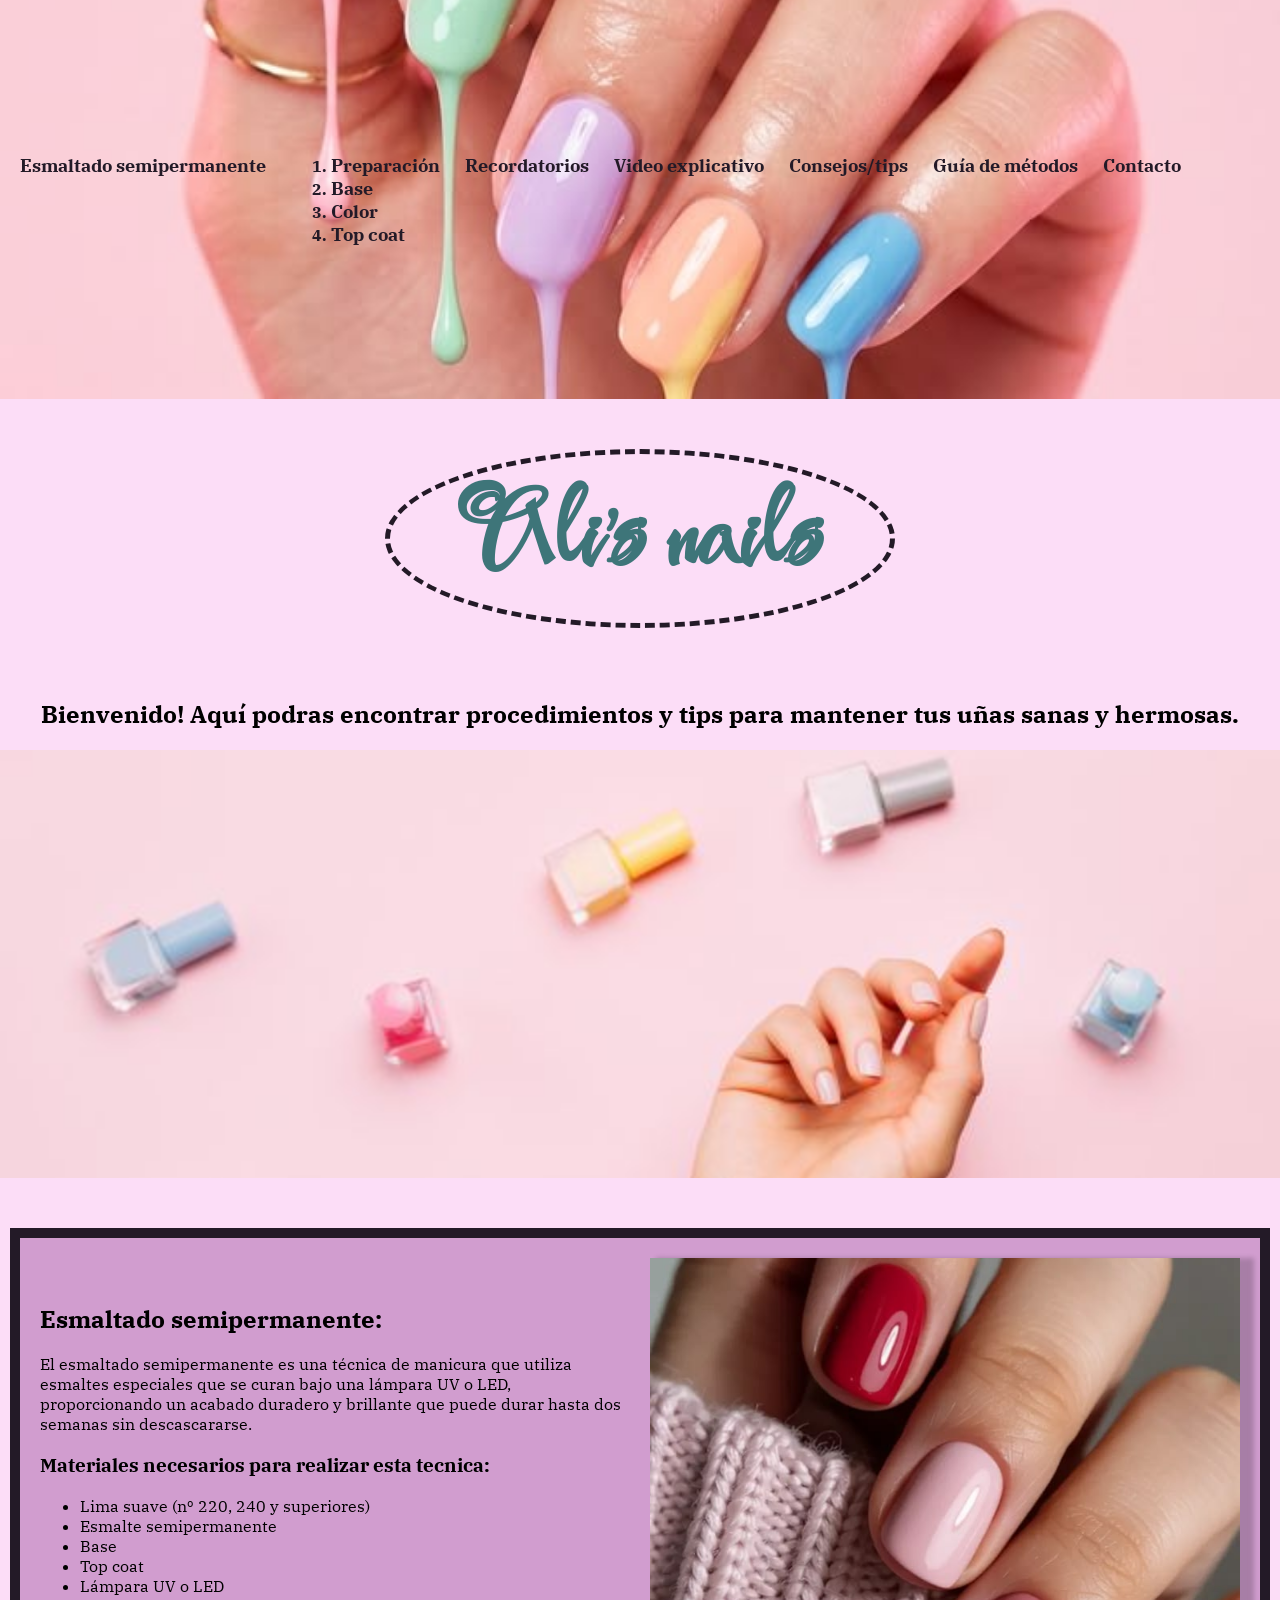
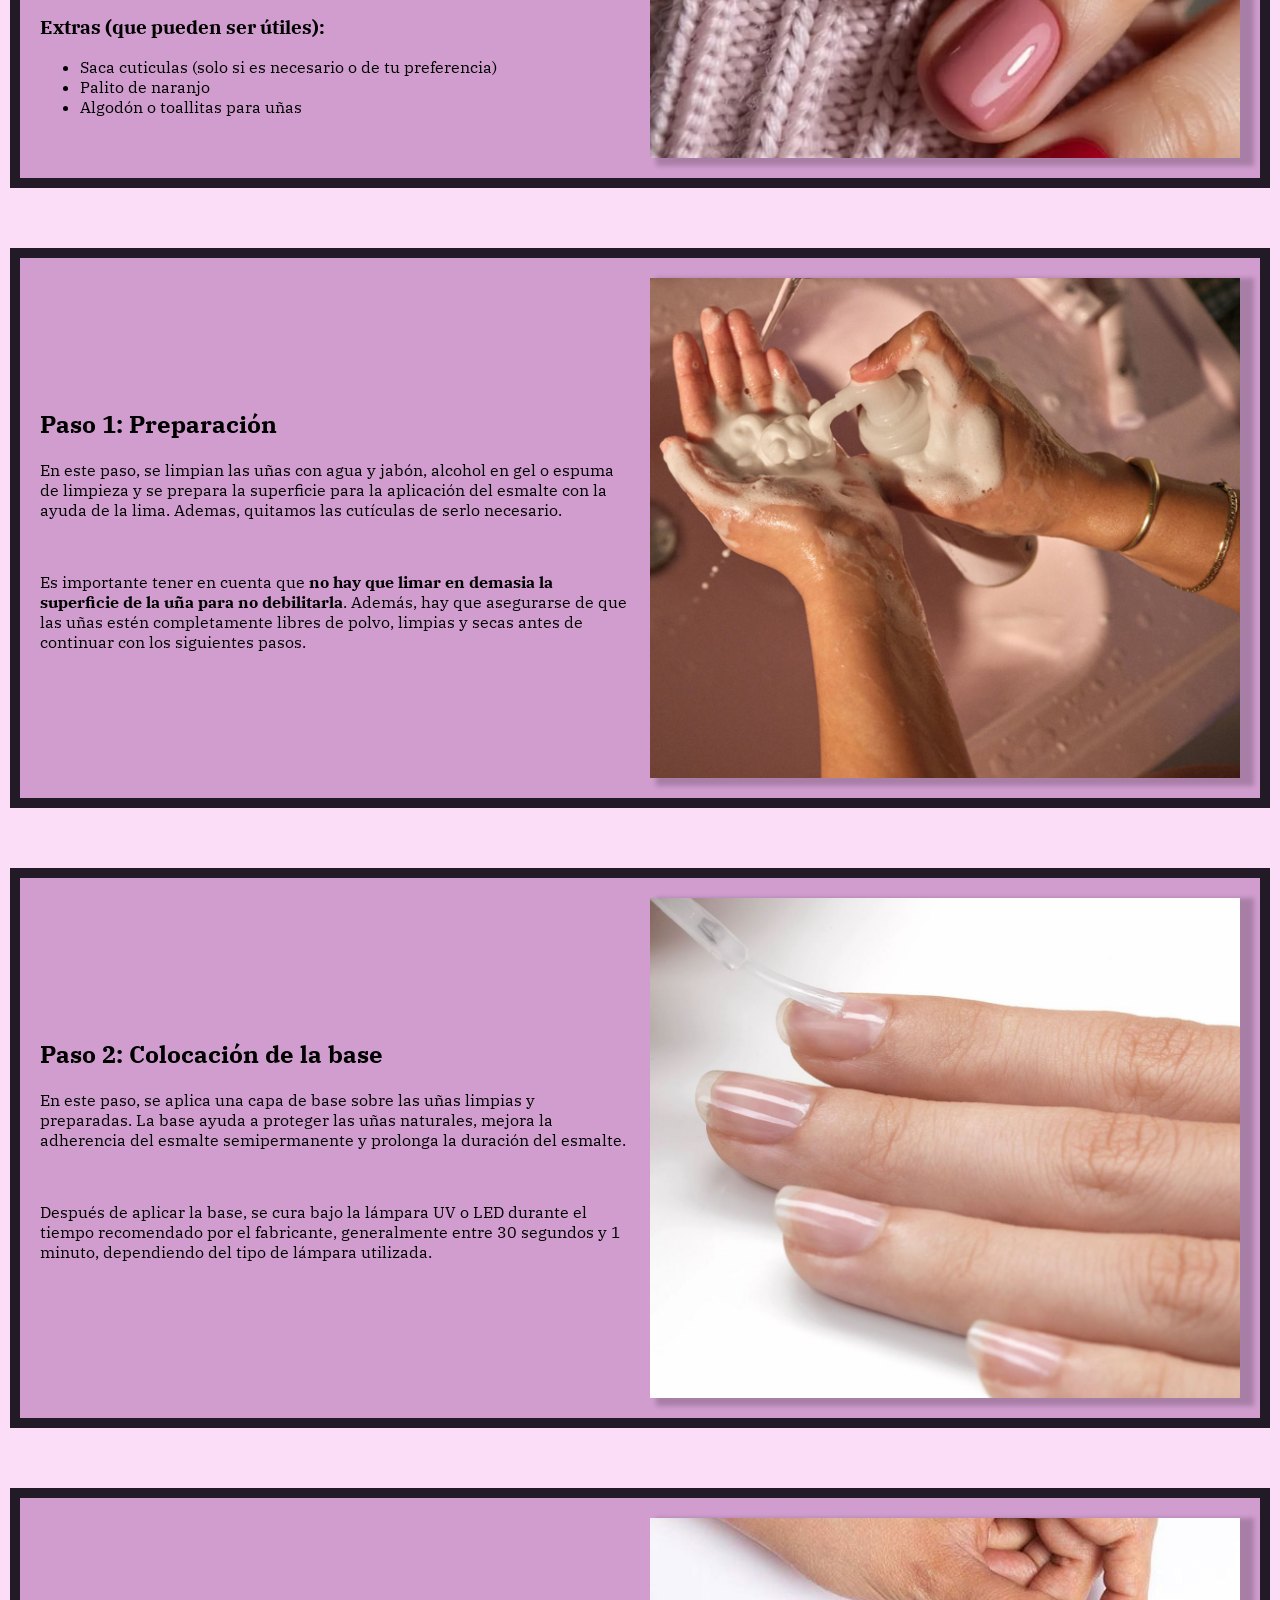
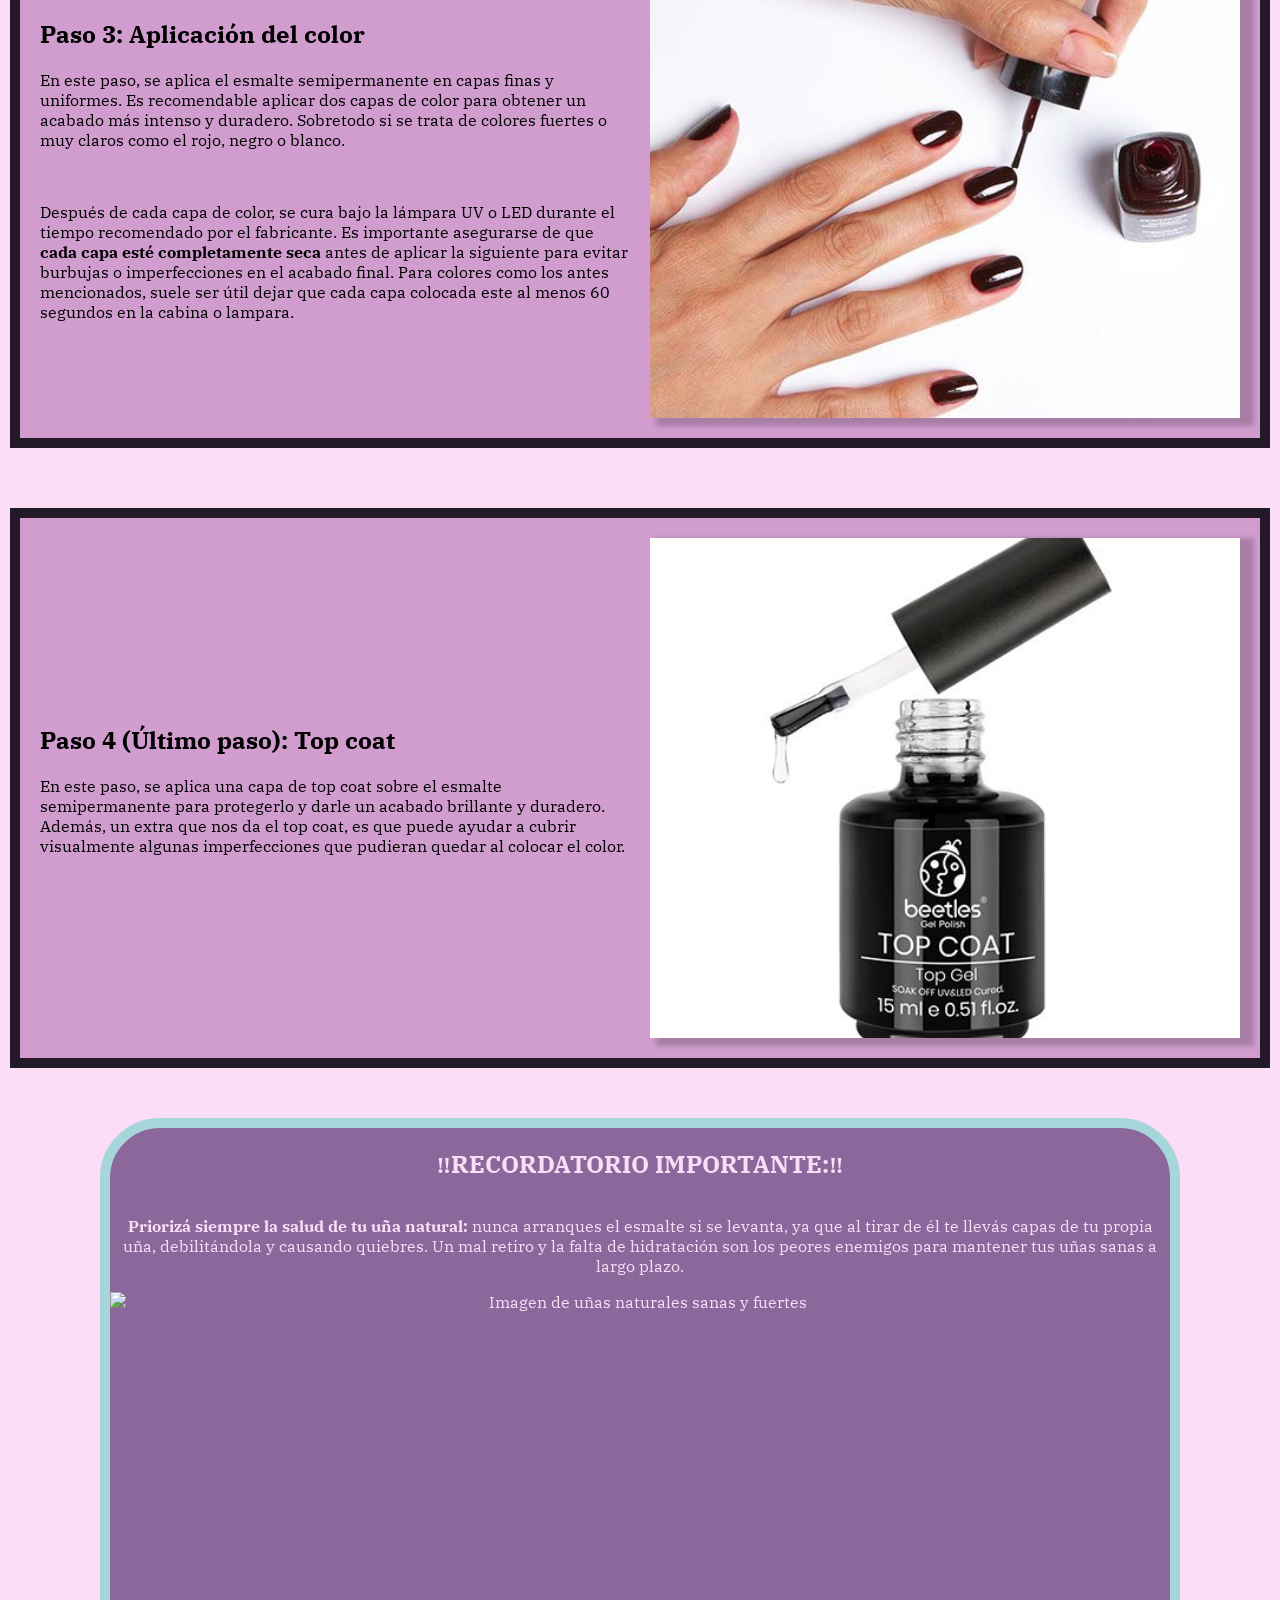
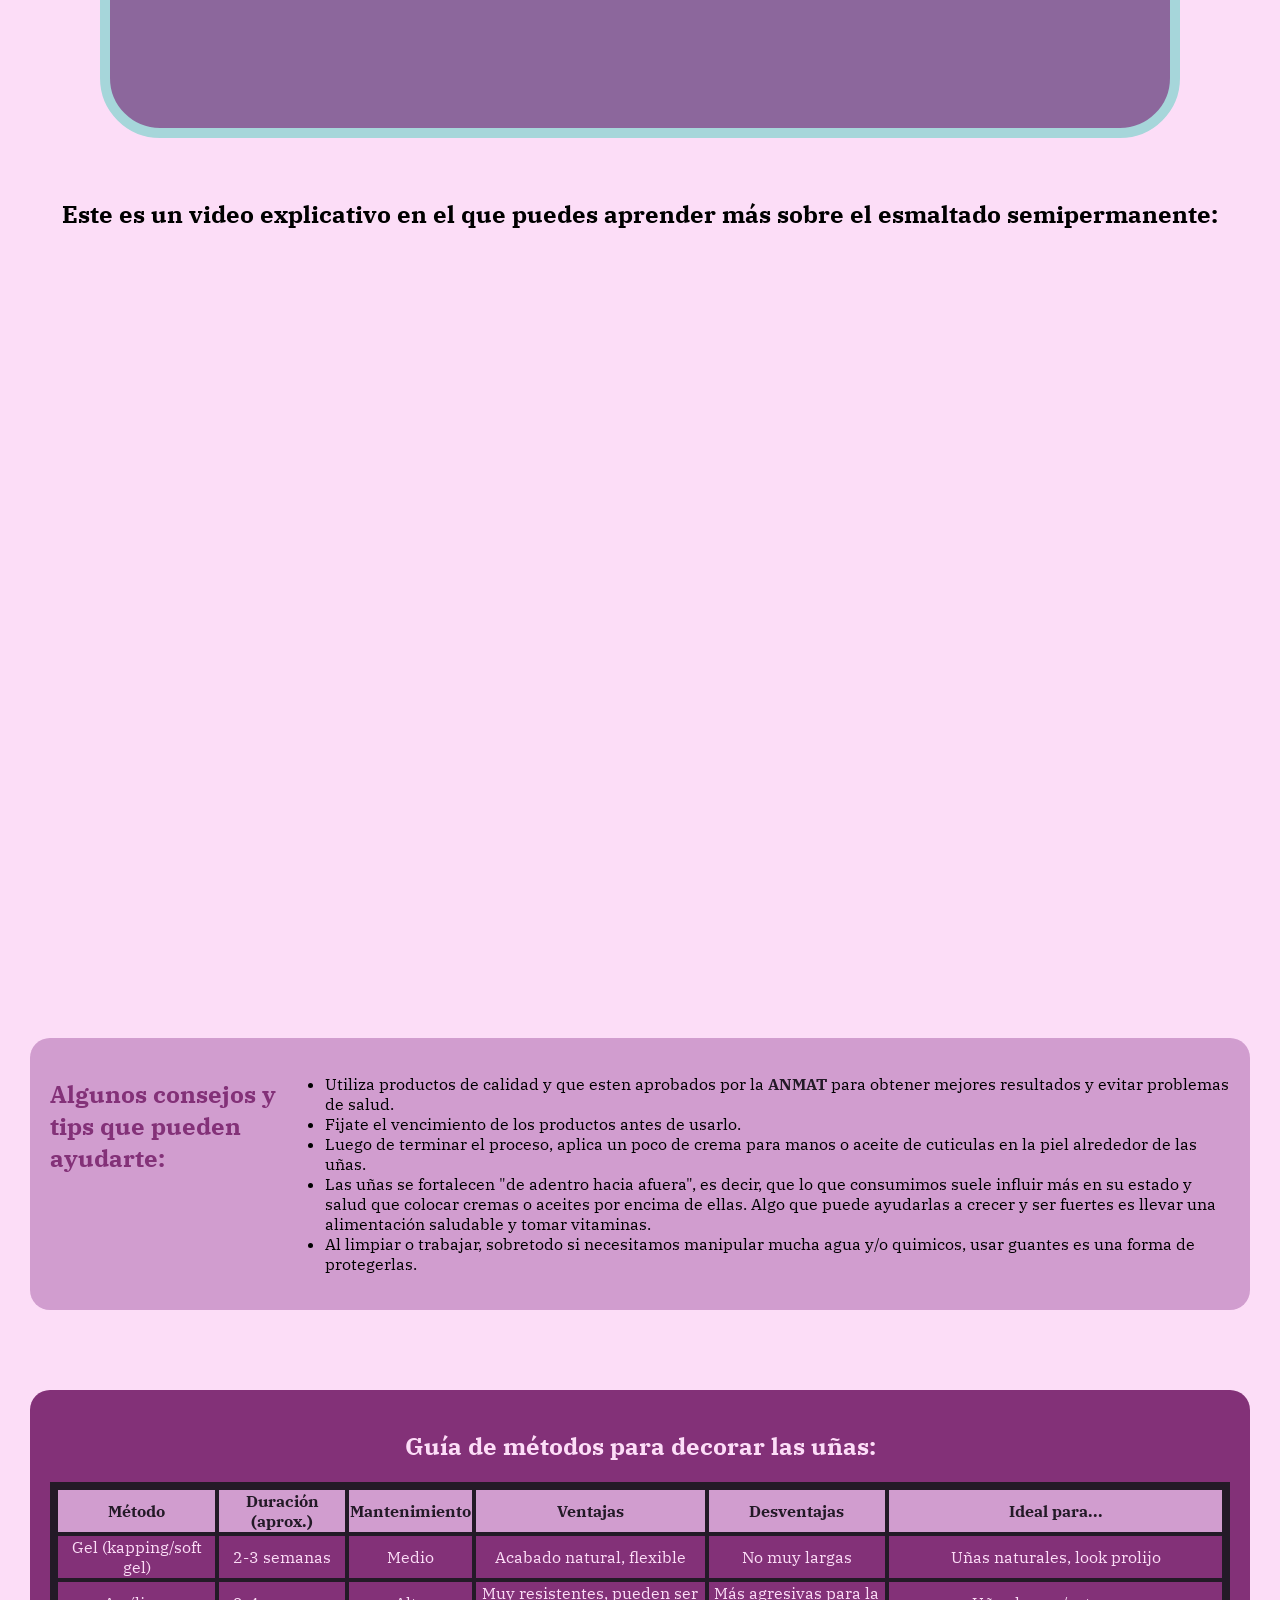
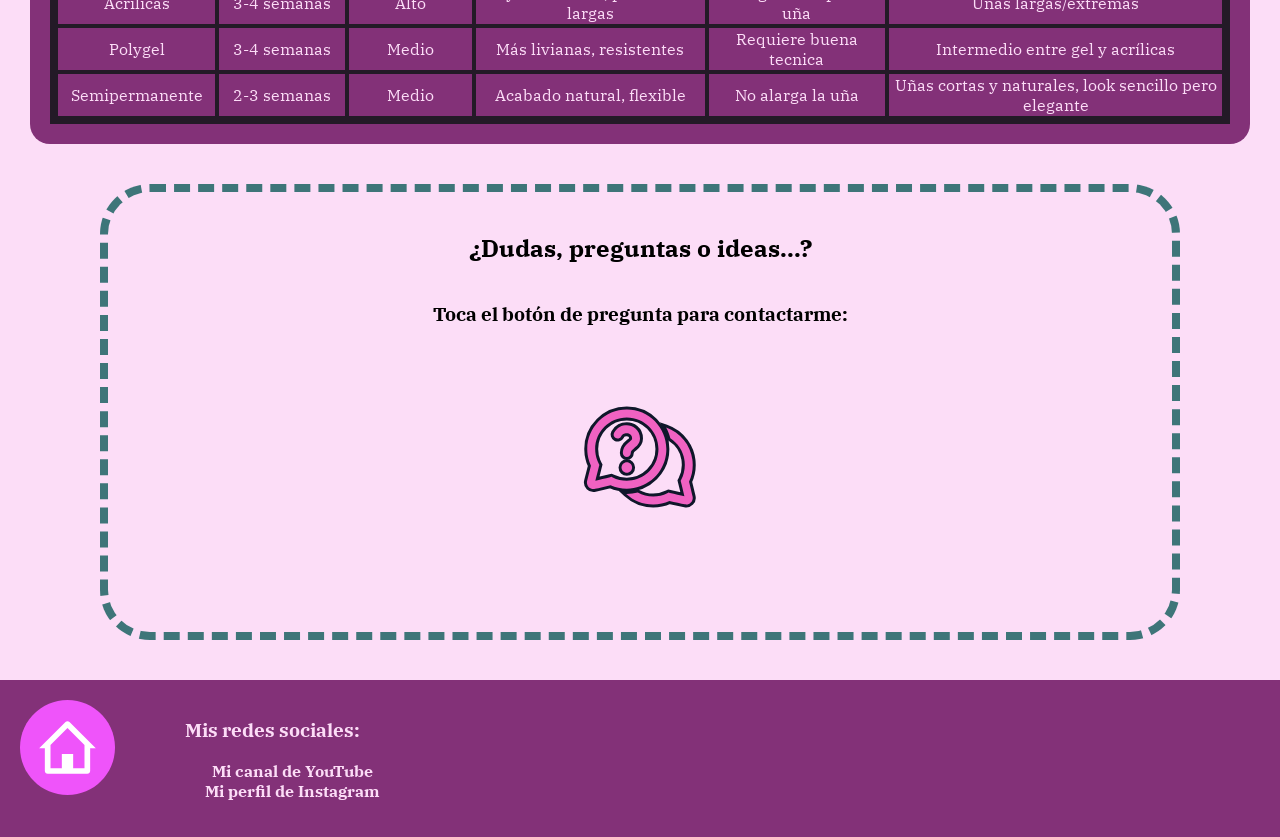
==== index.html @ 5884c5e1 "feat:Responsividad aplicada a pantallas con máximo de 768px" ====
<!DOCTYPE html>
<html lang="en">
<head>
    <meta charset="UTF-8">
    <meta name="viewport" content="width=device-width, initial-scale=1.0">
    <title>Ali's nails</title>
   <link rel="shortcut icon" href="Imagenes\icono\icon-icons (1).svg" type="image/svg">
   <link rel="stylesheet" href="style.css">

   <link rel="preconnect" href="https://fonts.googleapis.com">
<link rel="preconnect" href="https://fonts.gstatic.com" crossorigin>
<link href="https://fonts.googleapis.com/css2?family=Festive&display=swap" rel="stylesheet">

<link rel="preconnect" href="https://fonts.googleapis.com">
<link rel="preconnect" href="https://fonts.gstatic.com" crossorigin>
<link href="https://fonts.googleapis.com/css2?family=IBM+Plex+Serif:ital,wght@0,100;0,200;0,300;0,400;0,500;0,600;0,700;1,100;1,200;1,300;1,400;1,500;1,600;1,700&display=swap" rel="stylesheet">

</head>
<body>
    <header id="inicio">
  <!-- Checkbox para menú hamburguesa: 
       <input type="checkbox" class="menu">
       <label for="menu" class="hamburg">
        <span></span>
        <span></span>
        <span></span>
        <span></span>
        <span></span>
        <span></span>
        <span></span>
        <span></span>
        <span></span>
       </label>
 -->
        <nav class="nav-inicio">
            <ul>
               <li><a href="#esmalt">Esmaltado semipermanente</a></li>
                            <ol class="nav-list">
                                <li><a href="#paso_1">Preparación</a></li>
                                <li><a href="#paso_2">Base</a></li>
                                <li><a href="#paso_3">Color</a></li>
                                <li><a href="#paso_4">Top coat</a></li>
                            </ol>
                <li><a href="#reco">Recordatorios</a></li>
                <li><a href="#vid">Video explicativo</a></li>
                <li><a href="#consejos">Consejos/tips</a></li>
                <li><a href="#guia">Guía de métodos</a></li>
                 <li><a href="#contacto">Contacto</a></li>
            </ul>
        </nav>
    </header>

    <main>
        <h1>Ali's nails</h1>
        <div class="principal">
        <h2>Bienvenido! Aquí podras encontrar procedimientos y tips para mantener tus uñas sanas y hermosas.</h2>  
        <img src="Imagenes\fondo.jpg" alt="Imagen de uñas decoradas con esmalte semipermanente" width="1000" height="500">
        </div>

        <div class="tutorial">
          
            <section id="esmalt" class="tuto-info">
            <div class="info">
            <h2>Esmaltado semipermanente:</h2>
            <p>El esmaltado semipermanente es una técnica de manicura que utiliza esmaltes especiales que se curan bajo una lámpara UV o LED, proporcionando un acabado duradero y brillante que puede durar hasta dos semanas sin descascararse.</p>
            <h3>Materiales necesarios para realizar esta tecnica:</h3>
            <ul class="lista">
                <li>Lima suave (nº 220, 240 y superiores)</li>
                <li>Esmalte semipermanente</li>
                <li>Base</li>
                <li>Top coat</li>
                <li>Lámpara UV o LED</li>
                

            </ul>
            <h3>Extras (que pueden ser útiles):</h3>
            <ul class="lista">
                <li>Saca cuticulas (solo si es necesario o de tu preferencia)</li>
                <li>Palito de naranjo</li>
                <li>Algodón o toallitas para uñas</li>

            </ul>
          </div>

          <div class="tuto-img">
          <img src="Imagenes/esmaltado_semi_ej.jpg" alt="Imagen de jemplo de diseño de esmaltado semipermanente" height="500" width="350">
          </div>
          </section>
           <br><br>
           
            
           
           <section id="paso_1" class="tuto-info">
            <div class="info">
            <h2 class="tit_pas">Paso 1: Preparación</h2>
            <p>En este paso, se limpian las uñas con agua y jabón, alcohol en gel o espuma de limpieza y se prepara la superficie para la aplicación del esmalte con la ayuda de la lima. Ademas, quitamos las cutículas de serlo necesario.</p>
            <br>
            <p>Es importante tener en cuenta que <strong>no hay que limar en demasia la superficie de la uña para no debilitarla</strong>. Además, hay que asegurarse de que las uñas estén completamente libres de polvo, limpias y secas antes de continuar con los siguientes pasos.</p>
           </div>

           <div class="tuto-img">
          <img src="Imagenes/paso_1.jpg" alt="Paso 1: Preparación" height="500" width="350">
          </div>
        </section>
          <br><br>
          
              
             
              <section id="paso_2" class="tuto-info">
                <div class="info">
                <h2 class="tit_pas">Paso 2: Colocación de la base</h2>
                <p>En este paso, se aplica una capa de base sobre las uñas limpias y preparadas. La base ayuda a proteger las uñas naturales, mejora la adherencia del esmalte semipermanente y prolonga la duración del esmalte.</p>
                <br>
                <p>Después de aplicar la base, se cura bajo la lámpara UV o LED durante el tiempo recomendado por el fabricante, generalmente entre 30 segundos y 1 minuto, dependiendo del tipo de lámpara utilizada.</p>
                </div>

                <div class="tuto-img">
                <img src="Imagenes/paso_2.jpg" alt="Paso 2: Colocación de la base" height="500" width="450">
                </div>
                </section>
                <br><br>
                

                <section id="paso_3" class="tuto-info">
                    <div class="info">
                    <h2 class="tit_pas">Paso 3: Aplicación del color</h2>
                    <p>En este paso, se aplica el esmalte semipermanente en capas finas y uniformes. Es recomendable aplicar dos capas de color para obtener un acabado más intenso y duradero. Sobretodo si se trata de colores fuertes o muy claros como el rojo, negro o blanco.</p>
                    <br>
                    <p>Después de cada capa de color, se cura bajo la lámpara UV o LED durante el tiempo recomendado por el fabricante. Es importante asegurarse de que <strong>cada capa esté completamente seca</strong> antes de aplicar la siguiente para evitar burbujas o imperfecciones en el acabado final. Para colores como los antes mencionados, suele ser útil dejar que cada capa colocada este al menos 60 segundos en la cabina o lampara.</p>
                    </div>

                <div class="tuto-img">
                <img src="Imagenes/paso_3.jpg" alt="Paso 3: Aplicación del esmalte" height="500" width="500">
                </div>
                </section>
                <br><br>
                

                <section id="paso_4" class="tuto-info">
                    <div class="info">
                    <h2 class="tit_pas">Paso 4 (Último paso): Top coat</h2>
                    <p>En este paso, se aplica una capa de top coat sobre el esmalte semipermanente para protegerlo y darle un acabado brillante y duradero. Además, un extra que nos da el top coat, es que puede ayudar a cubrir visualmente algunas imperfecciones que pudieran quedar al colocar el color.</p>
                    </div>

                <div class="tuto-img">
                <img src="Imagenes/paso_4.jpg" alt="Ejemplo Top Coat en su envase" >
                </div>
                </section>
                <br><br>
                

                </div>
                
                <article id="reco" class="recordar">
                    <h2>‼️RECORDATORIO IMPORTANTE:‼️</h2>
                    <p><strong>Priorizá siempre la salud de tu uña natural:</strong> nunca arranques el esmalte si se levanta, ya que al tirar de él te llevás capas de tu propia uña, debilitándola y causando quiebres. Un mal retiro y la falta de hidratación son los peores enemigos para mantener tus uñas sanas a largo plazo.</p>
                    <img src="imagenes\sanas.jpg" alt="Imagen de uñas naturales sanas y fuertes" width="700" height="400">

                </article>
                <br><br>
               
                <section id="vid" class="video">
                    <h2>Este es un video explicativo en el que puedes aprender más sobre el esmaltado semipermanente:</h2>
                    
                  <div class="conte-vid">
                  <iframe width="1000" height="700" src="https://www.youtube.com/embed/VYKH14wlDa8" title="CLASE de ESMALTADO SEMIPERMANENTE RÁPIDA 🚀 PASO A PASO PARA PRINCIPIANTES" frameborder="0" allow="accelerometer; autoplay; clipboard-write; encrypted-media; gyroscope; picture-in-picture; web-share" referrerpolicy="strict-origin-when-cross-origin" allowfullscreen></iframe>
                  </div>

                </section>

                <section id="consejos" class="tips">
                    <h2>Algunos consejos y tips que pueden ayudarte:</h2>
                    <ul class="tips-lista">
                        <li>Utiliza productos de calidad y que esten aprobados por la <strong><a href="https://www.argentina.gob.ar/anmat/regulados/cosmeticos" target="_blank">ANMAT</a></strong> para obtener mejores resultados y evitar problemas de salud.</li>
                       
                        <li>Fijate el vencimiento de los productos antes de usarlo.</li>
                        <li>Luego de terminar el proceso, aplica un poco de crema para manos o aceite de cuticulas en la piel alrededor de las uñas.</li>
                        <li>Las uñas se fortalecen "de adentro hacia afuera", es decir, que lo que consumimos suele influir más en su estado y salud que colocar cremas o aceites por encima de ellas. Algo que puede ayudarlas a crecer y ser fuertes es llevar una alimentación saludable y  tomar vitaminas.</li>
                        <li>Al limpiar o trabajar, sobretodo si necesitamos manipular mucha agua y/o quimicos, usar guantes es una forma de protegerlas.</li>
                    </ul>
                </section>
                <br><br>

                

                <section id="guia" class="guia">
                    <h2>Guía de métodos para decorar las uñas:</h2>
                    <table border="1" class="tabla">
                        <tr>
                            <th>Método</th>
                            <th>Duración (aprox.)</th>
                            <th>Mantenimiento</th>
                            <th>Ventajas</th>
                            <th>Desventajas</th>
                            <th>Ideal para...</th>
                        </tr>

                        <tr>
                            <td>Gel (kapping/soft gel)</td>
                            <td>2-3 semanas</td>
                            <td>Medio</td>
                            <td>Acabado natural, flexible</td>
                            <td>No muy largas</td>
                            <td>Uñas naturales, look prolijo</td>
                        </tr>

                        <tr>
                            <td>Acrílicas</td>
                            <td>3-4 semanas</td>
                            <td>Alto</td>
                            <td>Muy resistentes, pueden ser largas</td>
                            <td>Más agresivas para la uña</td>
                            <td>Uñas largas/extremas</td>
                        </tr>

                        <tr>
                            <td>Polygel</td>
                            <td>3-4 semanas</td>
                            <td>Medio</td>
                            <td>Más livianas, resistentes</td>
                            <td>Requiere buena tecnica</td>
                            <td>Intermedio entre gel y acrílicas</td>

                        </tr>

                        <tr>
                            <td>Semipermanente</td>
                            <td>2-3 semanas</td>
                            <td>Medio</td>
                            <td>Acabado natural, flexible</td>
                            <td>No alarga la uña</td>
                            <td>Uñas cortas y naturales, look sencillo pero elegante</td>
                        </tr>
                        
                    </table>
                </section>
                <br><br>

                <section id="contacto" class="contacto">
                    <h2>¿Dudas, preguntas o ideas...?</h2>
                      <h3>Toca el botón de pregunta para contactarme:</h3>
                    <a href="formulario.html" target="_blank" class="btn-contac">
                      <img src="Imagenes/icono/preguntas.svg" alt="Imagen de pregunta" height="200" width="200"> <!-- Esta imagen tiene un link que lleva al formulario de consultas -->
                    </a>
                </section>
                <br><br>


            </main>

            <footer>
            <a href="#inicio" id="btn_inicio" class="btn-inicio"><img src="Imagenes/icono/inicio.svg" alt="Volver al inicio" height="95" width="95"></a> <!--Esta imagen tiene un link que lleva al inicio de la página-->

                <section>
                <h3>Mis redes sociales:</h3>
                <ul class="redes">
                    <li><a href="https://youtube.com/@alis.nails1999?si=6U-kqsK9M3Faoids" target="_blank" class="enlace-redes">Mi canal de YouTube</a></li>
                    <li><a href="https://www.instagram.com/alis1999.nails?igsh=YzBxemZzdzNtNndu" target="_blank" class="enlace-redes">Mi perfil de Instagram</a></li>
                </ul>
                </section>
            </footer>
</body>
</html>
---- style.css ----
:root{
    --color-primario: rgb(252, 221, 247);
    --color-secundario: rgb(209, 157, 207);
    --color-contraste1: rgb(131, 49, 120);
    --color-contraste2: rgb(35, 26, 39);
    --color-contraste3:  rgb(62, 117, 121);
    /*Colores para que article de recordatorios se diferencie al resto de la pág y resalte:*/
    --color-article: rgb(140, 103, 156);
    --color-article2: rgb(166, 214, 218);
    }

body {
    background-color: var(--color-primario);
    font-family: "IBM Plex Serif", serif;
        margin: 0;
        padding: 0;
}

/* ENCABEZADO: */
.menu {
display: none;
}
.hamburg {
    display: flex;
    flex-direction: column;
    width: 50px;
    height: 60px;
    justify-content: space-between;
    cursor: pointer;
    
}

header {
    background-image: url('Imagenes/fondo_header.jpg');
    background-color: var(--color-contraste1);
    background-position: 40% 45%;
    background-size: cover;
    background-repeat: no-repeat;
    display: flex;
    justify-content: space-between;
    align-items: center;
    position: relative;
    padding: 0 20px;           
    height: 399px;              
}

header:hover  {
    
    transition: ease;
}

/* Estilos para enlaces del menú:*/
.nav-inicio {
    display: flex;
    align-items: center;
    padding: 15px 0;
    position: relative;
    color: bold var(--color-terciario);
    gap: 25px;
}

.nav-inicio ul {
    display: flex;
    list-style: none;
    margin: 0;
    padding: 0;
    gap: 25px;
    }

.nav-inicio ol {
     color: var(--color-contraste2);
     font-weight: bold;
}

.nav-inicio li {
    margin: 0;
   
}

.nav-inicio a {
    text-decoration: none;
    color: var(--color-contraste2);
    font-weight: bold;
    font-size: 18px;
    transition: color 0.3s ease;
}

.nav-inicio a:hover {
    cursor: pointer;
    color: var(--color-contraste3);
    transition: ease;
}


/*Estilización del título principal:*/
h1 { 
    font-family: 'Festive', cursive;
    color: var(--color-contraste3);
    font-size: 100px;
    text-align: center;
    width: 500px;
    display: flex;    
    justify-content: center;
    margin: 50px auto;
    border-radius: 50%;
    border-color: var(--color-contraste2);
    border-style: dashed;
    border-width: 5px;
}

.principal {
    display: flex;
    flex-direction: column;
    position: relative;
    overflow: hidden;
    align-items: center;
    text-align: center;
    margin-top: 2px;
    margin-bottom: 50px;
    padding: 0;
    height: 500px;
}

.principal img{
    width: 100%;
    height: 100%;
    object-fit: cover;
}


/* SECCIÓN DE CONTENIDO: */

/* Grid para la sección de tutorial:*/
.tutorial {
    display: flex;
   flex-direction: column;
    gap: 10px;
    margin-left: 10px;
    margin-right: 10px;
    
}

.tuto-info{
    background-color: var(--color-secundario);
    display: grid;
    grid-template-columns: 1fr 1fr;
    gap: 20px;
    align-items: center;
    border: 10px  solid var(--color-contraste2);
    padding: 20px;


}

.tuto-img {
    background-color: var(--color-contraste2);
    width: 100%;
    height: 500px;
    align-items: center;
    object-fit: cover;
    position: relative;
    overflow: hidden;
    box-shadow: 10px 4px 5px 4px rgba(0, 0, 0, 0.2);
   
}
 .tuto-img img {
    width: 100%;
    height: 100%;
    object-fit: cover;
}

/* Efecto hover para las imágenes del tutorial, a modo de hacer que sea un poco interactivo: */
.tuto-img:hover {
    cursor: pointer;
    transform: scale(1.05);
    transition:ease;
}

/*Estilo article de recordatorio:*/
.recordar {
    background-color: var(--color-article);
    color: var(--color-primario);
    display: flex;
    flex-direction: column;
    align-items: center;
    text-align: center;
    border: 10px  solid var(--color-article2);
    border-radius: 60px;
    margin-left: 100px;
    margin-right: 100px;
    position: relative;
    overflow: hidden;
    height: 600px;
}

.recordar img {
    width: 100%;
    height: 100%;
    object-fit: cover;
}

/*Diseño fragmento de video:*/
.video {
    align-items: center;
    text-align: center;
    height: 800px;
}

/*Apartado de tips/consejos:*/
.tips {
    background-color: var(--color-secundario);
    border-radius: 20px;
    display: flex;
    margin-left: 30px;
    margin-right: 30px;
    padding: 20px;
    margin-top: 40px;
}

.tips h2 {
    color: var(--color-contraste1);
}

.tips-lista a {
    text-decoration: none;
    color: var(--color-contraste2);
}

.tips-lista a:hover {
    cursor: pointer;
    color: var(--color-contraste3);
}

/*Área de guía de metodos de decoración:*/
.guia {
    background-color: var(--color-contraste1);
    color: var(--color-primario);
    text-align: center;
    align-items: center;
    border-radius: 20px;
    margin-left: 30px;
    margin-right: 30px;
    padding: 20px;
    margin-top: 40px;

}

/*Estilización de la tabla:*/
.tabla {
    border: 8px solid var(--color-contraste2);
    padding: 10px;
    border-collapse: collapse;
    }

.tabla th {
    background-color: var(--color-secundario);
    color: var(--color-contraste2);
}

.tabla th, td {
    border-bottom: 4px solid var(--color-contraste2);
    border-top: 4px  solid var(--color-contraste2);
    border-left: 4px solid var(--color-contraste2);
    border-right: 4px solid var(--color-contraste2);
    
}


/* Estilo sección de contacto:*/
.contacto {
    background-color: var(--color-primario);
    display: flex;
    flex-direction: column;
    align-items: center;
    text-align: center;
    padding: 20px;
    border: 8px  dashed var(--color-contraste3);
    border-radius: 50px;
    margin-left: 100px;
    margin-right: 100px;
    height: 400px;
   
}
.btn-contac {
    padding: 12px 24px;
    background-color: var(--color-primario);
    transition: all 0.3s ease;
    display: inline-block;

}

.btn-contac:hover {
    cursor: pointer;
    transform: scale(1.05);
   
}


/* PIE DE PÁGINA: */
footer {
    background-color: var(--color-contraste1);
    color: var(--color-primario);
    padding: 20px;
    text-align: center;
     display: flex;
     gap: 50px;
     
}

/*Botón para vover al inicio:*/
.btn-inicio:hover {
    cursor: pointer;
    transform: scale(1.05);
    transition:ease;
     
}

/* Estilos para los enlaces en el pie de página:*/
.redes {
    list-style: none;
}

.enlace-redes {
    text-decoration: none;
    font-size: 16px;
    font-weight: bold;
    color: var(--color-primario);
}

.enlace-redes:hover {
    color: var(--color-contraste3);
    transform: scale(1.1);
    transition: ease;
}

/*MEDIA QUERIES:*/

/*Para tablets:*/
 @media screen and (max-width: 768px) {
  body {
    font-size: 12px;
    padding: 0;
    margin: 0;
    width: 100%;
    }


  header {
    width: 100%;
    font-size: 5px;
    height: 200px;
    background-position: 40% 45%;
    background-size: cover;
    background-repeat: no-repeat;
    display: flex;
    justify-content: space-between;
    align-items: center;
    position: relative;
    margin: 0;
  }

  .nav-inicio {
    display: flex;
    flex-direction: column;
  }


  h1 {
    font-size: 50px;
    border-width: 5px;
    margin-left: 0;
    height: 110px;
    width: 199px;
    text-align: center;
    align-items: center;
    margin-left: 50px;
    }

    .principal {
        height: 300px;
        width: 600px;
    }

     .img-principal {
        width: 900px;
        height: 300px;
        object-fit: cover;
    }

    .tuto-info {
        height: 490px;
        width: 500px;
        margin-right: 110px;
        margin-bottom: 5px;
        padding: 3px;
    }

    .tuto-img {
        height: 300px;
        width: 200px;
    }

    .recordar {
        align-items: center;
        text-align: center;
        height: 300px ;
        width: 400px;
    }

    .video {
        height: 400px;
        margin-bottom: 2px;
       
    }
    /*Para acomodar tamaño de video:*/
    iframe {
        height: 300px;
        width: 550px;
        margin-bottom: 2px;
        }

    .contacto {
        height: 300px;
        padding-top: 10px;
        overflow: hidden;
        padding: 0px;
        display: flex;
      
    }


 
}




/*DISEÑO FORMULARIO:*/
.body-form {
    background-color: rgb(171, 147, 226);
}
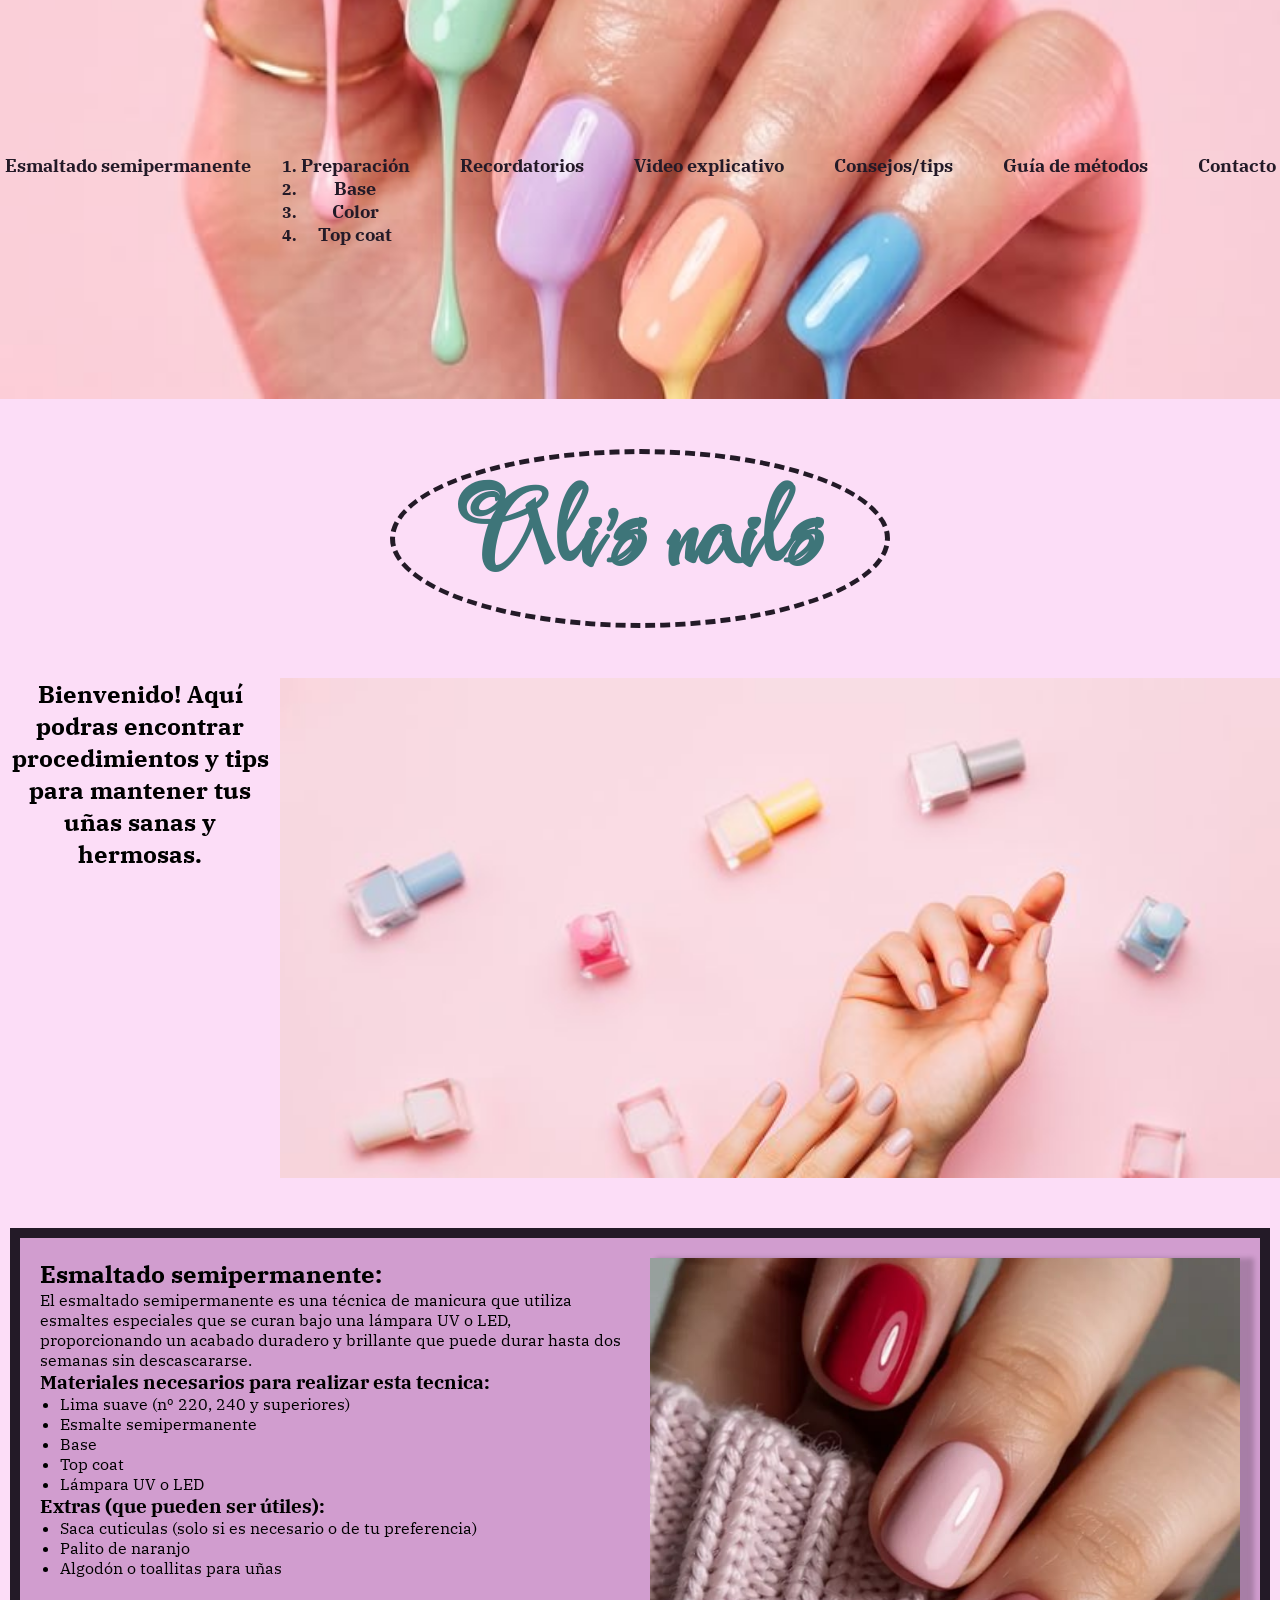
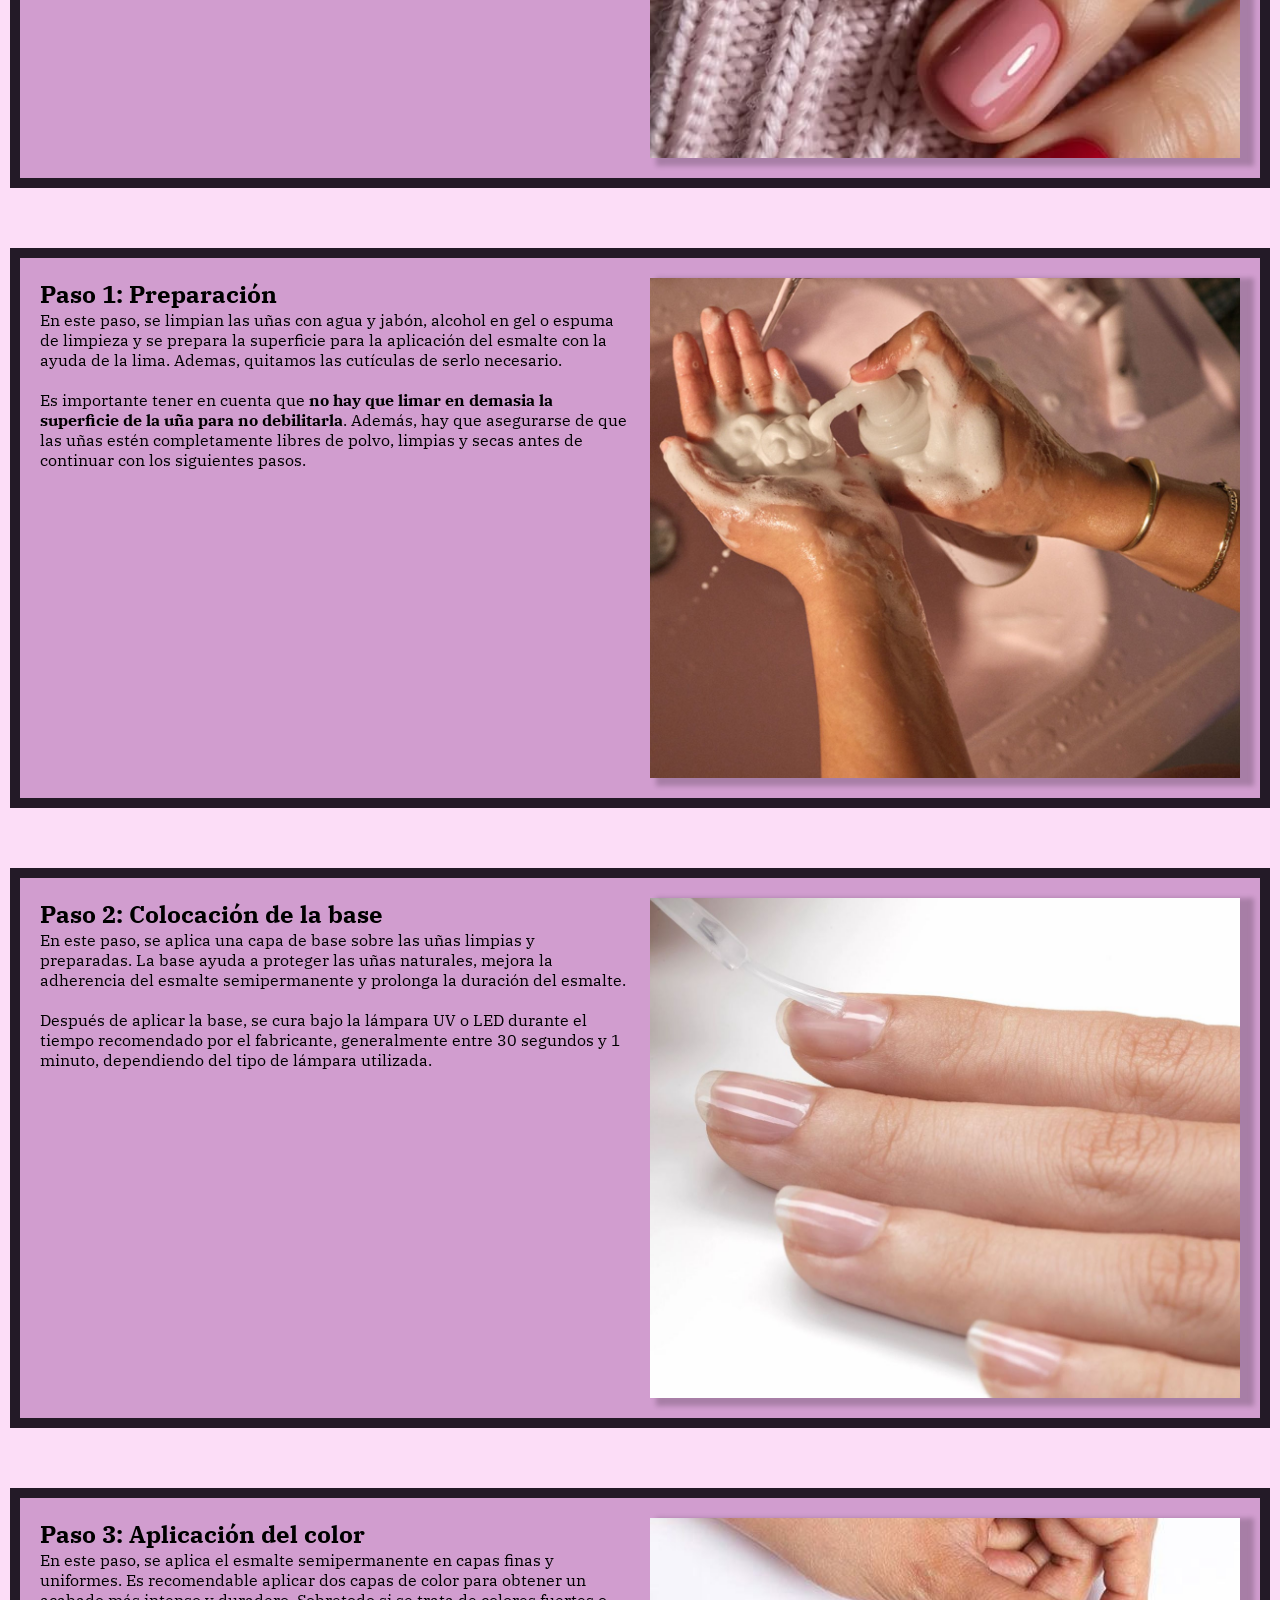
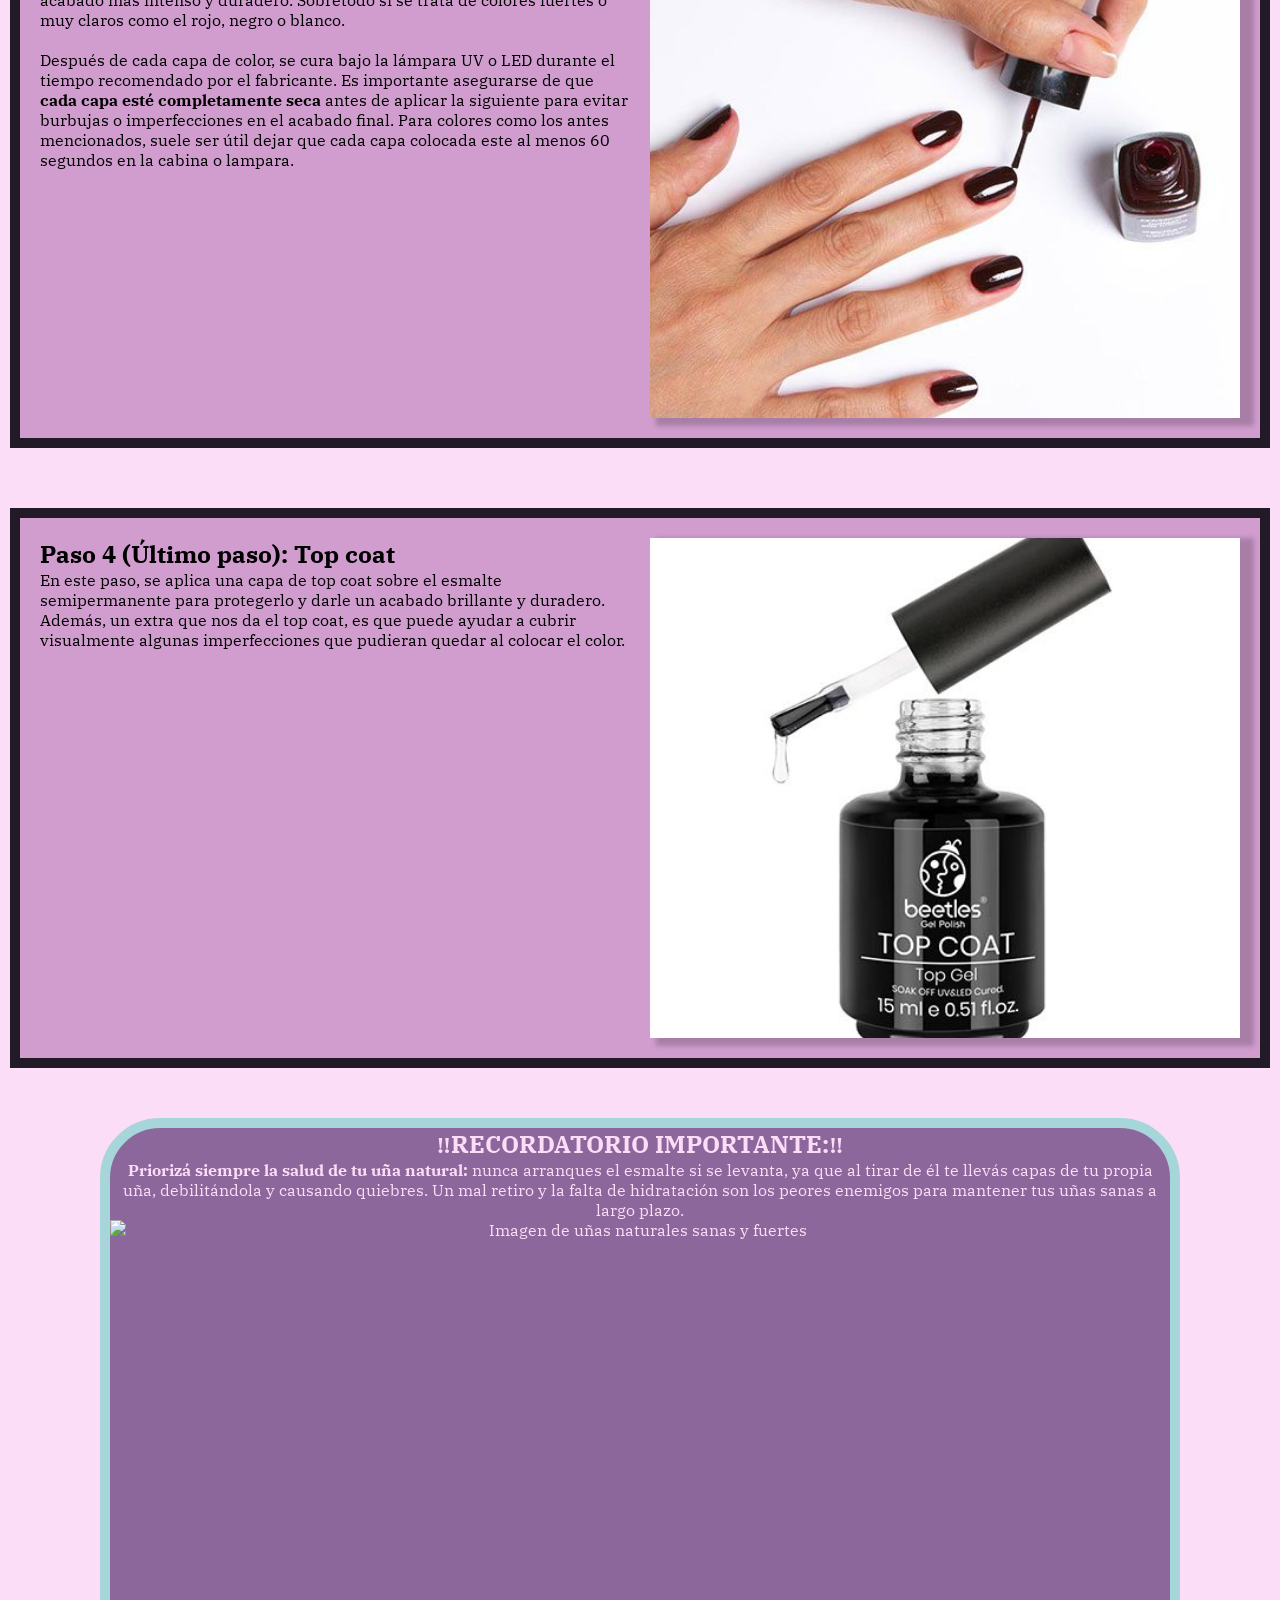
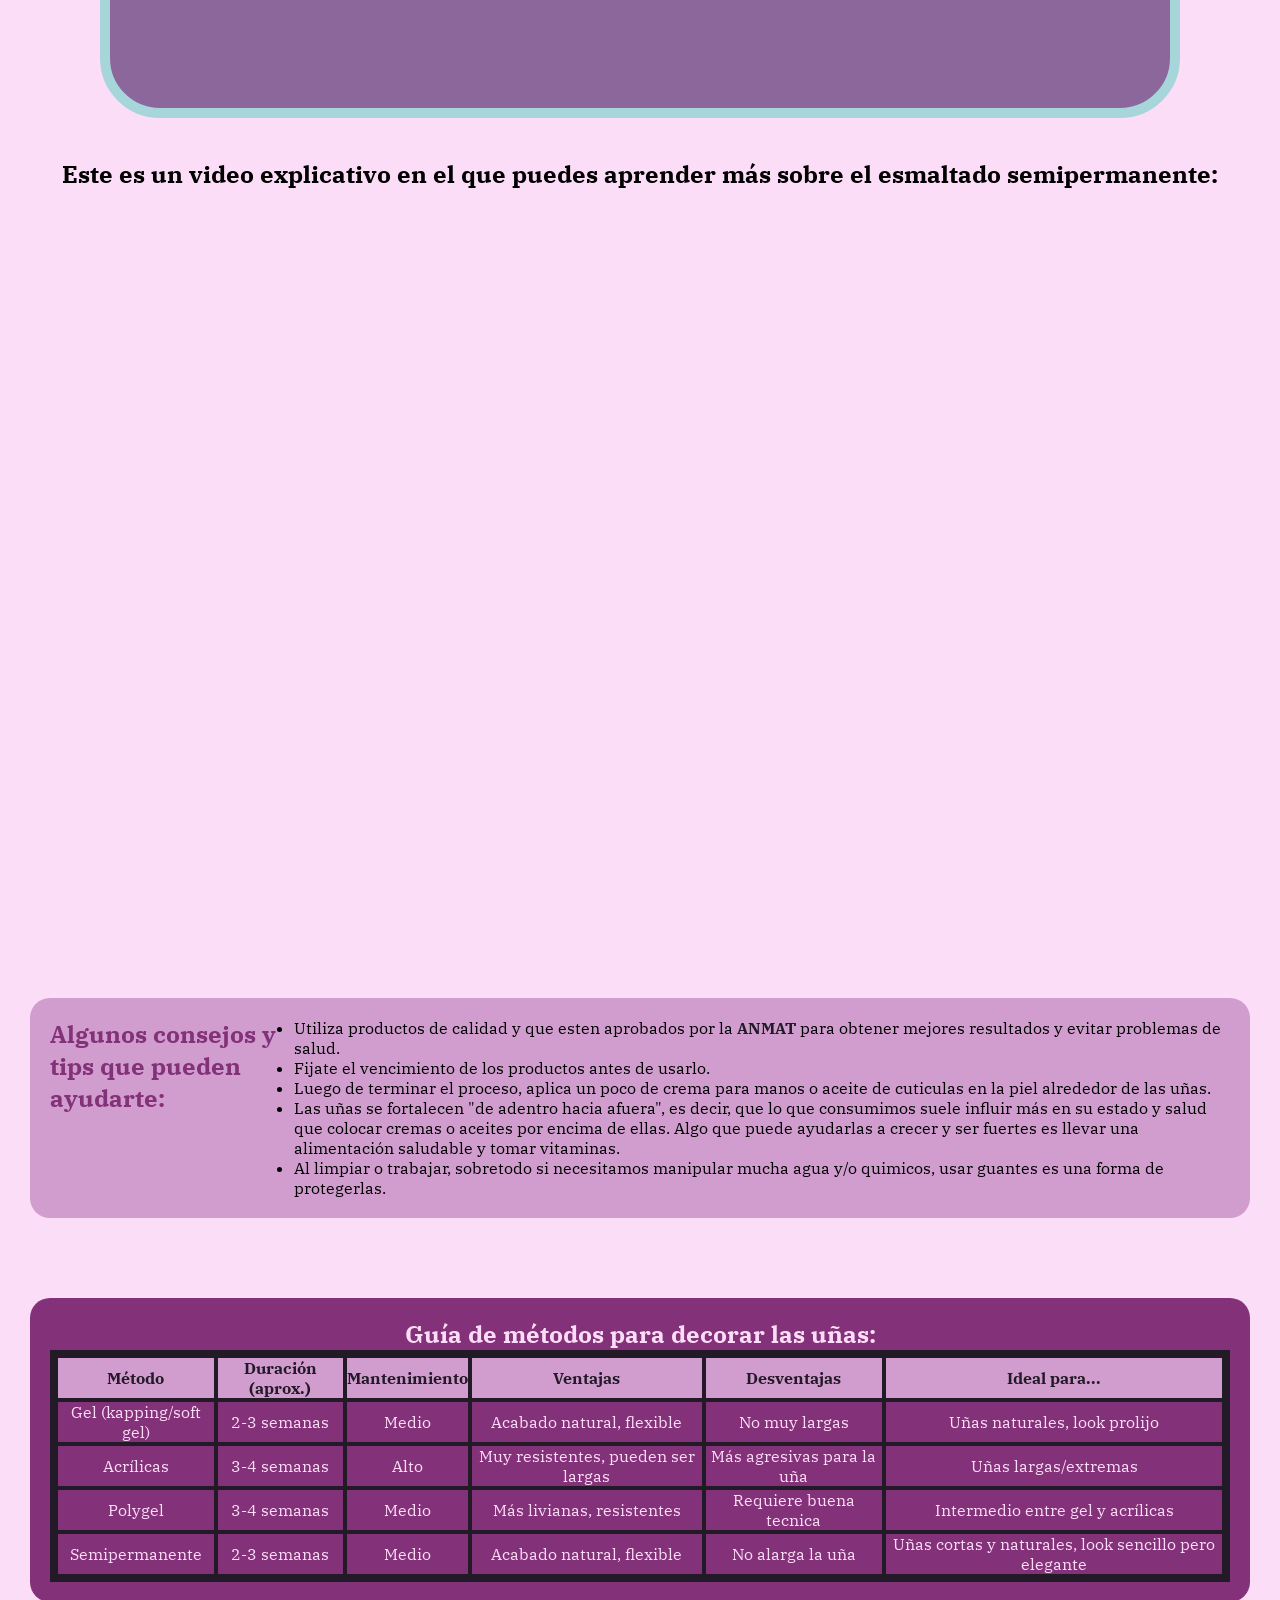
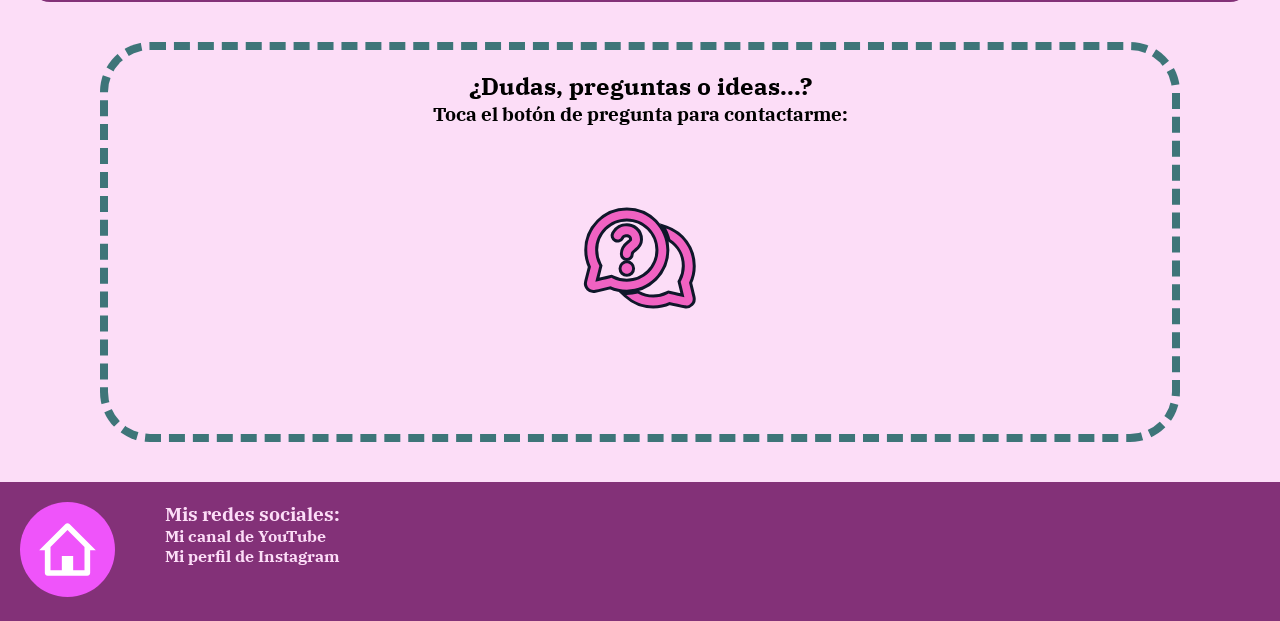
==== commit e5db0116: "feat: Agrego funciones para validar formulario" ====
--- a/index.html
+++ b/index.html
@@ -4,6 +4,8 @@
     <meta charset="UTF-8">
     <meta name="viewport" content="width=device-width, initial-scale=1.0">
     <title>Ali's nails</title>
+    <!-- Vinculación con el archivo de js:-->
+    <script src="app.js" defer></script>
    <link rel="shortcut icon" href="Imagenes\icono\icon-icons (1).svg" type="image/svg">
    <link rel="stylesheet" href="style.css">
 
@@ -18,22 +20,17 @@
 </head>
 <body>
     <header id="inicio">
-  <!-- Checkbox para menú hamburguesa: 
-       <input type="checkbox" class="menu">
-       <label for="menu" class="hamburg">
-        <span></span>
-        <span></span>
-        <span></span>
-        <span></span>
-        <span></span>
-        <span></span>
-        <span></span>
-        <span></span>
-        <span></span>
-       </label>
- -->
+        <!-- Menú hamburguesa: --> 
+            <input type="checkbox" id="menu-ham" class="menu-ham">
+            <!-- Icono menú hamburguesa:   -->
+            <label for="menu-ham" class="label-ham">
+                <span></span>
+                <span></span>
+                <span></span>
+            </label>
+            <!-- Menú: -->
         <nav class="nav-inicio">
-            <ul>
+          <ul class="nav-list">
                <li><a href="#esmalt">Esmaltado semipermanente</a></li>
                             <ol class="nav-list">
                                 <li><a href="#paso_1">Preparación</a></li>
--- a/style.css
+++ b/style.css
@@ -9,27 +9,23 @@
     --color-article2: rgb(166, 214, 218);
     }
 
+* { /*Para eliminar margenes del navegador*/
+    margin: 0;
+    padding: 0;
+    box-sizing: border-box;
+}
+
 body {
     background-color: var(--color-primario);
     font-family: "IBM Plex Serif", serif;
         margin: 0;
         padding: 0;
-}
+        display: flex;
+        flex-direction: column;
+        min-height: 100vh;
+    }
 
 /* ENCABEZADO: */
-.menu {
-display: none;
-}
-.hamburg {
-    display: flex;
-    flex-direction: column;
-    width: 50px;
-    height: 60px;
-    justify-content: space-between;
-    cursor: pointer;
-    
-}
-
 header {
     background-image: url('Imagenes/fondo_header.jpg');
     background-color: var(--color-contraste1);
@@ -38,23 +34,29 @@
     background-repeat: no-repeat;
     display: flex;
     justify-content: space-between;
-    align-items: center;
-    position: relative;
-    padding: 0 20px;           
-    height: 399px;              
-}
-
-header:hover  {
-    
-    transition: ease;
+    align-items: center;       
+    height: 399px;    
+    width: 100%;         
+    margin: 0; 
+    gap: 20px;          
+}
+
+
+/* Ocultar elementos del menú hamburguesa: */
+.menu-ham {
+    display: none;
+}
+
+.label-ham {
+    display: none;
 }
 
 /* Estilos para enlaces del menú:*/
 .nav-inicio {
     display: flex;
-    align-items: center;
+    text-align: center;
+    margin: 0 auto;
     padding: 15px 0;
-    position: relative;
     color: bold var(--color-terciario);
     gap: 25px;
 }
@@ -62,20 +64,15 @@
 .nav-inicio ul {
     display: flex;
     list-style: none;
-    margin: 0;
-    padding: 0;
-    gap: 25px;
+    gap: 50px;
     }
 
 .nav-inicio ol {
      color: var(--color-contraste2);
      font-weight: bold;
-}
-
-.nav-inicio li {
-    margin: 0;
-   
-}
+    
+}
+
 
 .nav-inicio a {
     text-decoration: none;
@@ -110,10 +107,6 @@
 
 .principal {
     display: flex;
-    flex-direction: column;
-    position: relative;
-    overflow: hidden;
-    align-items: center;
     text-align: center;
     margin-top: 2px;
     margin-bottom: 50px;
@@ -145,11 +138,14 @@
     display: grid;
     grid-template-columns: 1fr 1fr;
     gap: 20px;
-    align-items: center;
     border: 10px  solid var(--color-contraste2);
     padding: 20px;
 
 
+}
+
+.tuto-info ul {
+    padding-left: 20px;
 }
 
 .tuto-img {
@@ -286,6 +282,7 @@
     background-color: var(--color-primario);
     transition: all 0.3s ease;
     display: inline-block;
+    margin-top: 20px;
 
 }
 
@@ -300,10 +297,10 @@
 footer {
     background-color: var(--color-contraste1);
     color: var(--color-primario);
+    display: flex;
+    gap: 50px;
     padding: 20px;
-    text-align: center;
-     display: flex;
-     gap: 50px;
+    width: 100%;
      
 }
 
@@ -333,23 +330,33 @@
     transition: ease;
 }
 
+
 /*MEDIA QUERIES:*/
 
-/*Para tablets:*/
- @media screen and (max-width: 768px) {
-  body {
-    font-size: 12px;
-    padding: 0;
-    margin: 0;
-    width: 100%;
-    }
-
+/*Para tablets (VERTICAL):*/
+
+
+ @media screen and (max-width: 886px) {
+    html, body {
+    overflow-x: hidden;
+    width: 100%;
+    
+}
+  
+body {
+    font-size: 12px; 
+
+}
+
+header, footer {
+    width: 100%;
+    margin-left: 0px;
+    margin-right: 0px;
+}
 
   header {
-    width: 100%;
     font-size: 5px;
-    height: 200px;
-    background-position: 40% 45%;
+    background-position: 40% 45%; 
     background-size: cover;
     background-repeat: no-repeat;
     display: flex;
@@ -359,84 +366,504 @@
     margin: 0;
   }
 
+  /*MENÚ HAMBURGUESA:*/
+  
+/*Icono menú hamburguesa:*/
+  .label-ham {
+    display:flex;
+    flex-direction: column;
+    justify-content: space-between;
+    gap: 4px;
+    width: 90px;
+    height: 10px;
+    cursor: pointer;
+    position: relative;
+  
+  }
+
+  .label-ham span {
+    display: block;
+    background-color: var(--color-contraste2);
+    height: 4px;
+    position: absolute;
+    width: 20px;
+    
+  }
+ 
+  /*Posiciones de las lineas del icono:*/
+.label-ham span:nth-child(1) { top: 3px; }     /* Línea de arriba */
+.label-ham span:nth-child(2) { top: 11px; }    /* Línea del medio */
+.label-ham span:nth-child(3) { top: 19px; }   /* Línea de abajo */
+ 
+
+/*Lista desplegable del menú:*/
   .nav-inicio {
-    display: flex;
-    flex-direction: column;
-  }
-
+    display: none;
+    flex-direction: column;
+    box-shadow: 0px 0px 0px 0px  1000px rgba(0, 0, 0, 0.2);
+    position: absolute;
+    top: 20px;
+    left: 0;
+  }
+
+  .nav-inicio ul {
+    flex-direction: column;
+    gap: 10px;
+    margin-top: 50px;
+    background-color: var(--color-contraste1);
+    transition: all 0.3s ease;
+    margin-left: 3px;
+    margin-right: 0px;
+    padding: 20px;
+  }
+
+  .nav-inicio a:hover {
+    background-color: var(--color-primario);
+    transition: ease;
+  }
+
+  /*Cuando se toca el icono (checkbox marcado) aparece la lista desplegable:*/
+  .menu-ham:checked ~ .nav-inicio {
+    display: block;
+  }    
 
   h1 {
     font-size: 50px;
     border-width: 5px;
     margin-left: 0;
-    height: 110px;
-    width: 199px;
     text-align: center;
+    }
+
+    
+   footer, header, .principal, .tuto-info, .guia, .recordar, .video, iframe, .contacto {
+    width: 100%;
+    max-width: 100%;
+      margin: 0 0;
+   
+   }
+
+   .video {
+    height: 400px;
+   margin-bottom: 10px;
+   }
+
+   .principal {
+    display: flex;
+    flex-direction: column;
+    justify-content: center;
     align-items: center;
-    margin-left: 50px;
-    }
-
-    .principal {
-        height: 300px;
-        width: 600px;
-    }
+    width: 100%;
+    overflow: hidden;
+   }
+
+     .principal img {
+    max-width: 100%;
+    height: auto;
+    display: block;}
+}
+
+/*Para tablets (HORIZONTAL):*/
+@media screen and (max-width: 1180px) {
+    
+     body {
+    font-size: 20px;
+    width: 100%;          
+    min-height: 100vh;
+    display: flex;
+    flex-direction: column;
+    }
+   
+.principal, .tuto-info, .guia, .recordar, .video, .contacto {
+     margin: 0 auto;
+    width: 90%;
+    max-width: 1200px;
+    
+}
+
+.principal img {
+    width: 100%;
+    height: 400px;
+    object-fit: cover;
+    margin: 0;
+   }
+
+  /* Menú hamb*/
+  .label-ham {
+    display:flex;
+    flex-direction: column;
+    justify-content: space-between;
+    gap: 4px;
+    width: 90px;
+    height: 10px;
+    cursor: pointer;
+  
+  }
+
+  .label-ham span {
+    display: block;
+    background-color: var(--color-contraste2);
+    height: 4px;
+    position: absolute;
+    width: 20px;
+    
+  }
+ 
+ 
+.label-ham span:nth-child(1) { top: 4px; }     
+.label-ham span:nth-child(2) { top: 13px; }    
+.label-ham span:nth-child(3) { top: 20px; }   
+ 
+ .nav-inicio {
+    display: none;
+    flex-direction: column;
+    box-shadow: 0px 0px 0px 0px  1000px rgba(0, 0, 0, 0.2);
+  }
+
+  .nav-inicio ul {
+    flex-direction: column;
+    gap: 10px;
+    margin-top: 80px;
+    background-color: var(--color-contraste1);
+    transition: all 0.3s ease;
+    margin-left: 3px;
+    margin-right: 0px;
+    padding: 30px;
+  }
+
+  .nav-inicio a:hover {
+    background-color: var(--color-primario);
+    transition: ease;
+  }
+
+  .menu-ham:checked ~ .nav-inicio {
+    display: block;
+  }    
+
+  
+  }
+
+  /*Celulares pequeños:*/
+  @media screen and (max-width: 480px) {
+    body {
+        font-size: 11px;
+        width: 100%;
+        margin: 0;
+        padding: 0;
+        overflow-x: hidden;
+    }
+
+    header {
+        width: 100%;
+        font-size: 5px;
+        background-size: cover;
+        background-repeat: no-repeat;
+        display: flex;
+        justify-content: space-between;
+        align-items: center;
+        position: relative;
+        margin-left: 0px;
+        margin-right: 0px;
+    }
+
+    .recordar {
+        text-align: center;
+        width: 100%;
+    }
+
+    iframe {
+        width: 100%;
+        height: 250px;
+    }
+
+    .video {
+        width: 100%;
+        margin-bottom: 100px;
+    }
+
+     h1 {
+        width: 199px;
+        margin: 0 auto;
+     }
+
+     .tips {
+        flex-direction: column;
+        align-items: center;
+     }
+
+     .guia {
+         width: 100%;
+     }
+
+     .guia table {
+        width: 100%;
+        border-collapse: collapse;
+     }
+
+     .nav-inicio ul {
+        margin-top: 150px;
+     }
+
+     footer {
+        width: 100%;
+        margin-left: 0px;
+        margin-right: 0px;
+        gap: 50px;
+     }
+
+}
+
+/*Celulares pequeños (HORIZONTAL):*/
+@media screen and (min-width: 481px) and (max-width: 768px) {
+    body {
+        font-size: 11px;
+    }
+    header {
+        width: 100%;
+        font-size: 5px;
+        background-size: cover;
+        background-repeat: no-repeat;
+        display: flex;
+        justify-content: space-between;
+        align-items: center;
+        position: relative;
+        margin: 0;
+    }
+
+    iframe {
+        width: 100%;
+        height: 250px;
+    }
+
+    .video {
+        width: 100%;
+        margin-bottom: 100px;
+    }
+
+     h1 {
+        width: 100%;
+        margin: 0 auto;
+     }
+
+     .tips {
+        flex-direction: column;
+        align-items: center;
+     }
+
+     .guia {
+        flex-direction: column;
+        align-items: center;
+        width: 100%;
+     }
+
+     .nav-inicio ul {
+        margin-top: 150px;
+     }
+
+     .principal h2{
+        font-size: 10px;
+        margin-left: 0px;
+        margin-right: 400px;
+     }
 
      .img-principal {
-        width: 900px;
-        height: 300px;
+        width: 100%;
         object-fit: cover;
-    }
-
-    .tuto-info {
-        height: 490px;
-        width: 500px;
-        margin-right: 110px;
-        margin-bottom: 5px;
-        padding: 3px;
-    }
-
-    .tuto-img {
-        height: 300px;
-        width: 200px;
-    }
-
-    .recordar {
-        align-items: center;
-        text-align: center;
-        height: 300px ;
-        width: 400px;
-    }
-
-    .video {
-        height: 400px;
-        margin-bottom: 2px;
-       
-    }
-    /*Para acomodar tamaño de video:*/
-    iframe {
-        height: 300px;
-        width: 550px;
-        margin-bottom: 2px;
-        }
-
-    .contacto {
-        height: 300px;
-        padding-top: 10px;
-        overflow: hidden;
-        padding: 0px;
-        display: flex;
-      
-    }
-
-
- 
-}
-
-
-
-
-/*DISEÑO FORMULARIO:*/
-.body-form {
-    background-color: rgb(171, 147, 226);
-}
-
+        margin: 0;
+     }
+
+    }
+
+        /*Celulares grandes:*/
+        @media screen and (min-width: 481px) and (max-width: 768px) {
+            body {
+                font-size: 11px;
+            }
+            header {
+                width: 100%;
+                font-size: 5px;
+                background-size: cover;
+                background-repeat: no-repeat;
+                display: flex;
+                justify-content: space-between;
+                align-items: center;
+                position: relative;
+                margin: 0;
+            }
+
+            iframe {
+              height: 200px;
+            }
+
+             h1 {
+                font-size: 30px;
+                border-width: 3px;
+                width: 150px;
+                height: 80px;
+             }
+
+             .tips {
+                flex-direction: column;
+                align-items: center;
+             }
+
+             .guia {
+                flex-direction: column;
+                align-items: center;
+                width: 500px;
+             }
+
+             .nav-inicio ul {
+                margin-top: 150px;
+             }
+
+             .principal h2{
+                font-size: 10px;
+                margin-left: 0px;
+                margin-right: 400px;
+             }
+
+             .img-principal {
+                width: 100%;
+                height: 300px;
+                object-fit: cover;
+                margin: 0;
+             }
+
+            }
+
+            /*Celulares grandes (HORIZONTAL):*/
+            @media screen and (min-width: 769px) and (max-width: 1024px) {
+                body {
+                    font-size: 15px;
+                }
+
+                header {
+                    width: 100%;
+                    background-size: cover;
+                    background-repeat: no-repeat;
+                    display: flex;
+                    justify-content: space-between;
+                    align-items: center;
+                    position: relative;
+                    margin: 0;
+                }
+
+                iframe {
+                  width: 100%;
+                }
+
+                 h1 {
+                    font-size: 30px;
+                    width: 150px;
+                    height: 80px;
+                 }
+
+                 .tips {
+                    width: 100%;
+                    flex-direction: column;
+                 }
+
+                 .guia {
+                     width: 80%;
+                     margin: 0 auto;
+                 }
+
+                 .nav-inicio ul {
+                    margin-top: 150px;
+                    margin-left: 0;
+                 }
+
+                 .principal h2{
+                    font-size: 10px;
+                    margin-left: 0px;
+                    margin-right: 400px;
+                 }
+                 
+                 .principal {
+                    display: flex;
+                    flex-direction: column;
+                    justify-content: center;
+                    align-items: center;
+                    width: 100%;
+                    overflow: hidden;
+                 }
+
+                 .img-principal {
+                    width: 100%;
+                    object-fit: cover;
+                    margin: 0;
+                 }
+
+                }
+
+/*Estilos para el formulario de contacto:*/
+fieldset {
+    border: 5px solid var(--color-contraste2);
+    border-radius: 10px;
+    padding: 20px;
+    width: 100%;
+    max-width: 400px;
+    background-color: var(--color-article2);
+    margin: 0 auto;
+}
+
+
+input:not([type="radio"]), textarea {
+    width: 100%;
+    font-family: "IBM Plex Serif", serif;
+    border: 3px solid var(--color-contraste3);
+    border-radius: 10px;
+    background-color: var(--color-secundario);
+    color: var(--color-contraste2);
+   }
+
+   textarea::placeholder {
+    color: var(--color-contraste2);
+    font-size: 16px;
+    
+   }
+
+   legend {
+    padding: 0 10px;
+    margin-left: 10px;
+    background-color: var(--color-primario);
+    border-radius: 10px;
+    border: 3px solid var(--color-contraste2);
+    }
+
+    .opciones {
+    display: flex;
+    align-items: center;
+    gap: 10px;
+    padding: 10px 0;
+    }
+    
+    .opciones label {
+        display: inline;
+    }
+    .opciones input[type="radio"] {
+        accent-color: var(--color-contraste1);
+    }
+
+   .btn-enviar {
+    display: block;
+
+    font-family: "IBM Plex Serif", serif;
+    border: 4px solid var(--color-contraste3);
+    border-radius: 10px;
+    background-color: var(--color-contraste2);
+    color: var(--color-primario);
+    font-size: 18px;
+    padding: 10px 20px;
+    margin: 20px auto;
+    cursor: pointer;
+    transition: background-color 0.3s ease, color 0.3s ease, border 0.3s ease;
+}
+
+   .btn-enviar:hover {
+    background-color:var(--color-article2);
+    color: var(--color-contraste2);
+    border: 4px solid var(--color-contraste2);
+    cursor: pointer;
+    transition: background-color 0.3s ease, color 0.3s ease, border 0.3s ease;
+   }
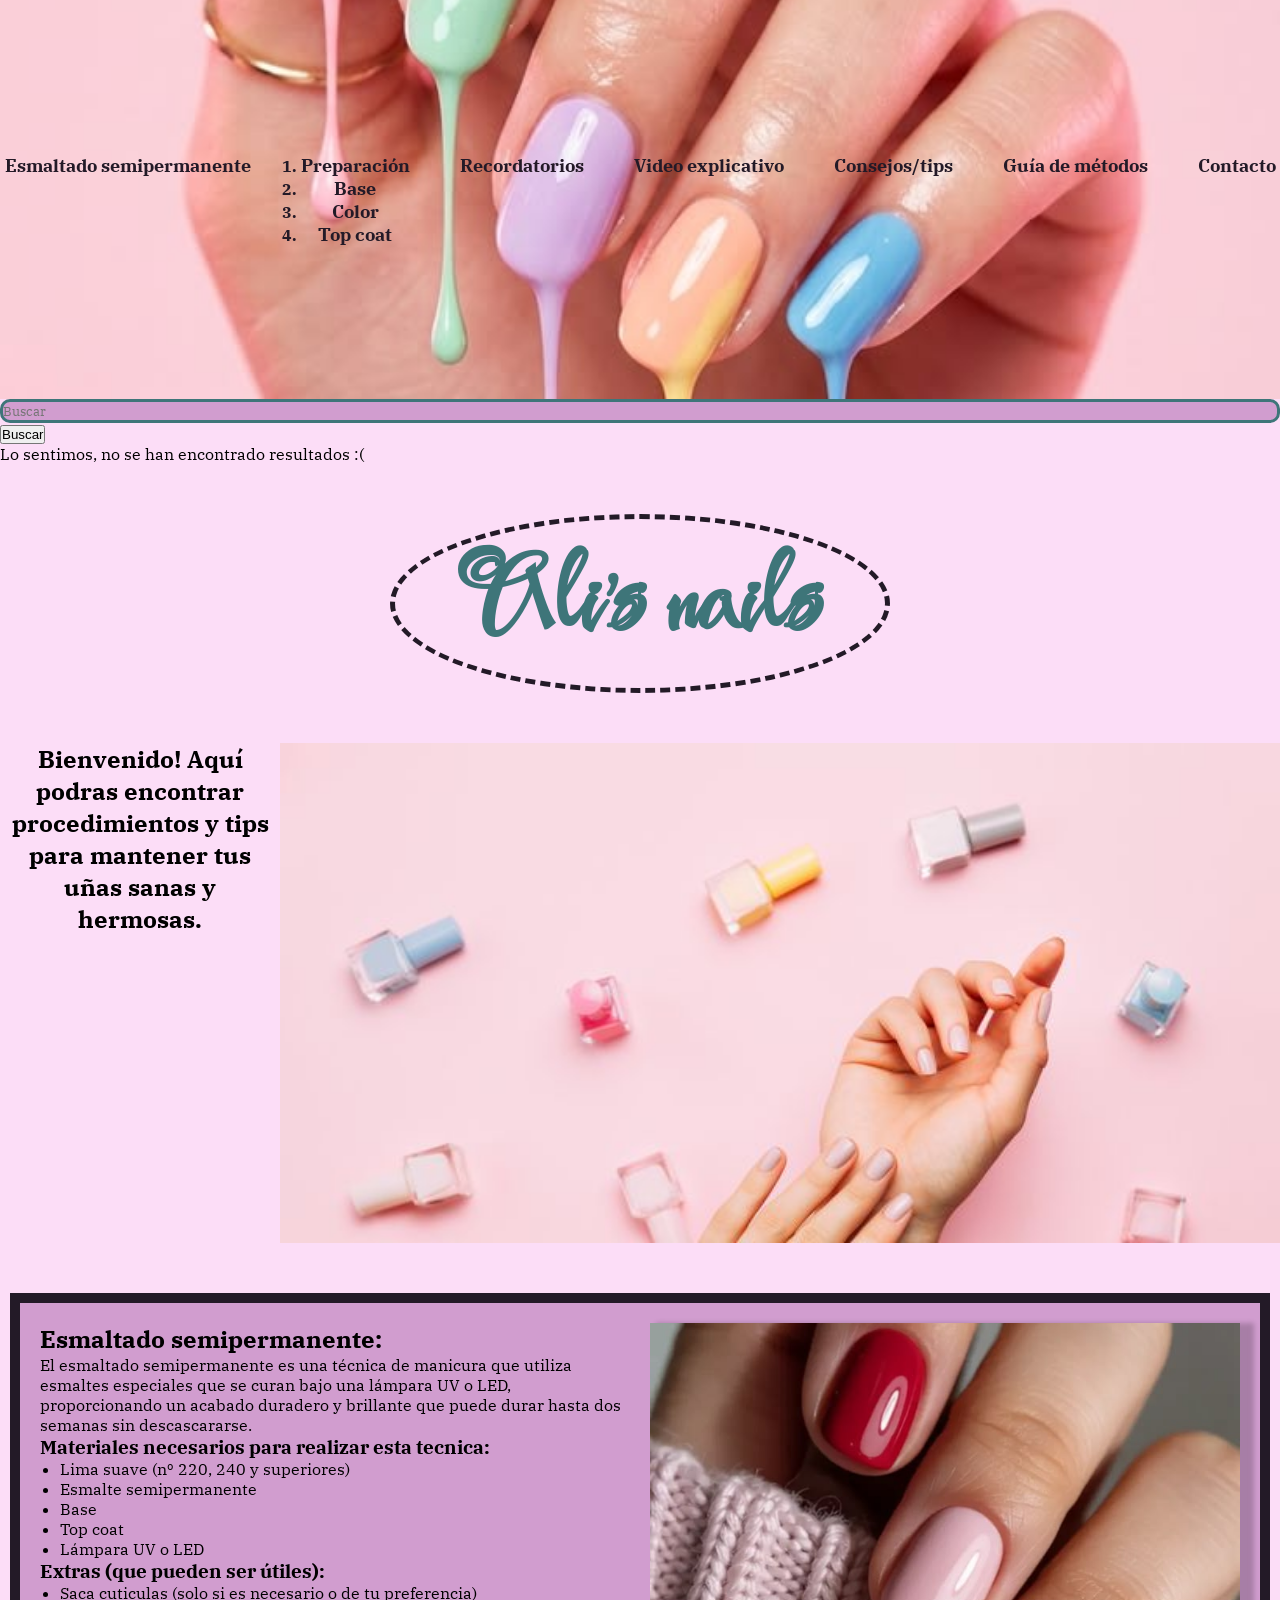
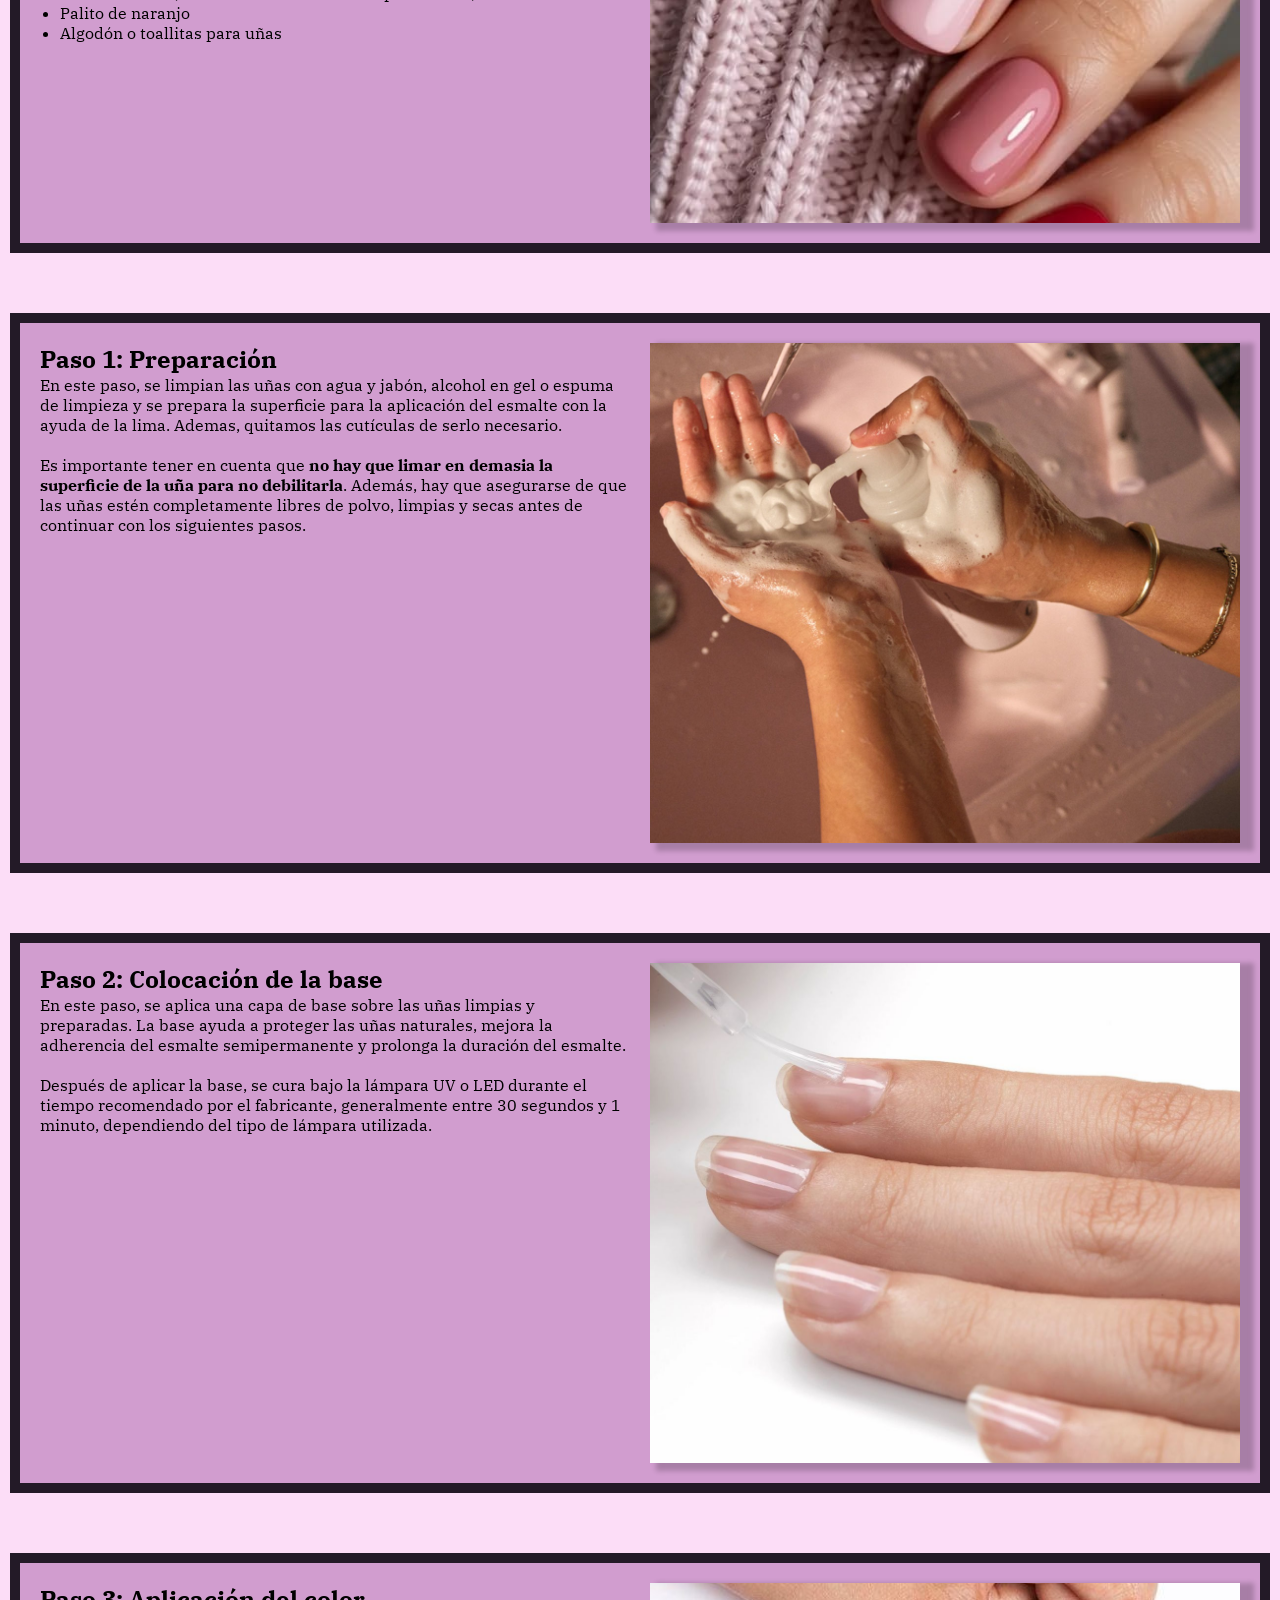
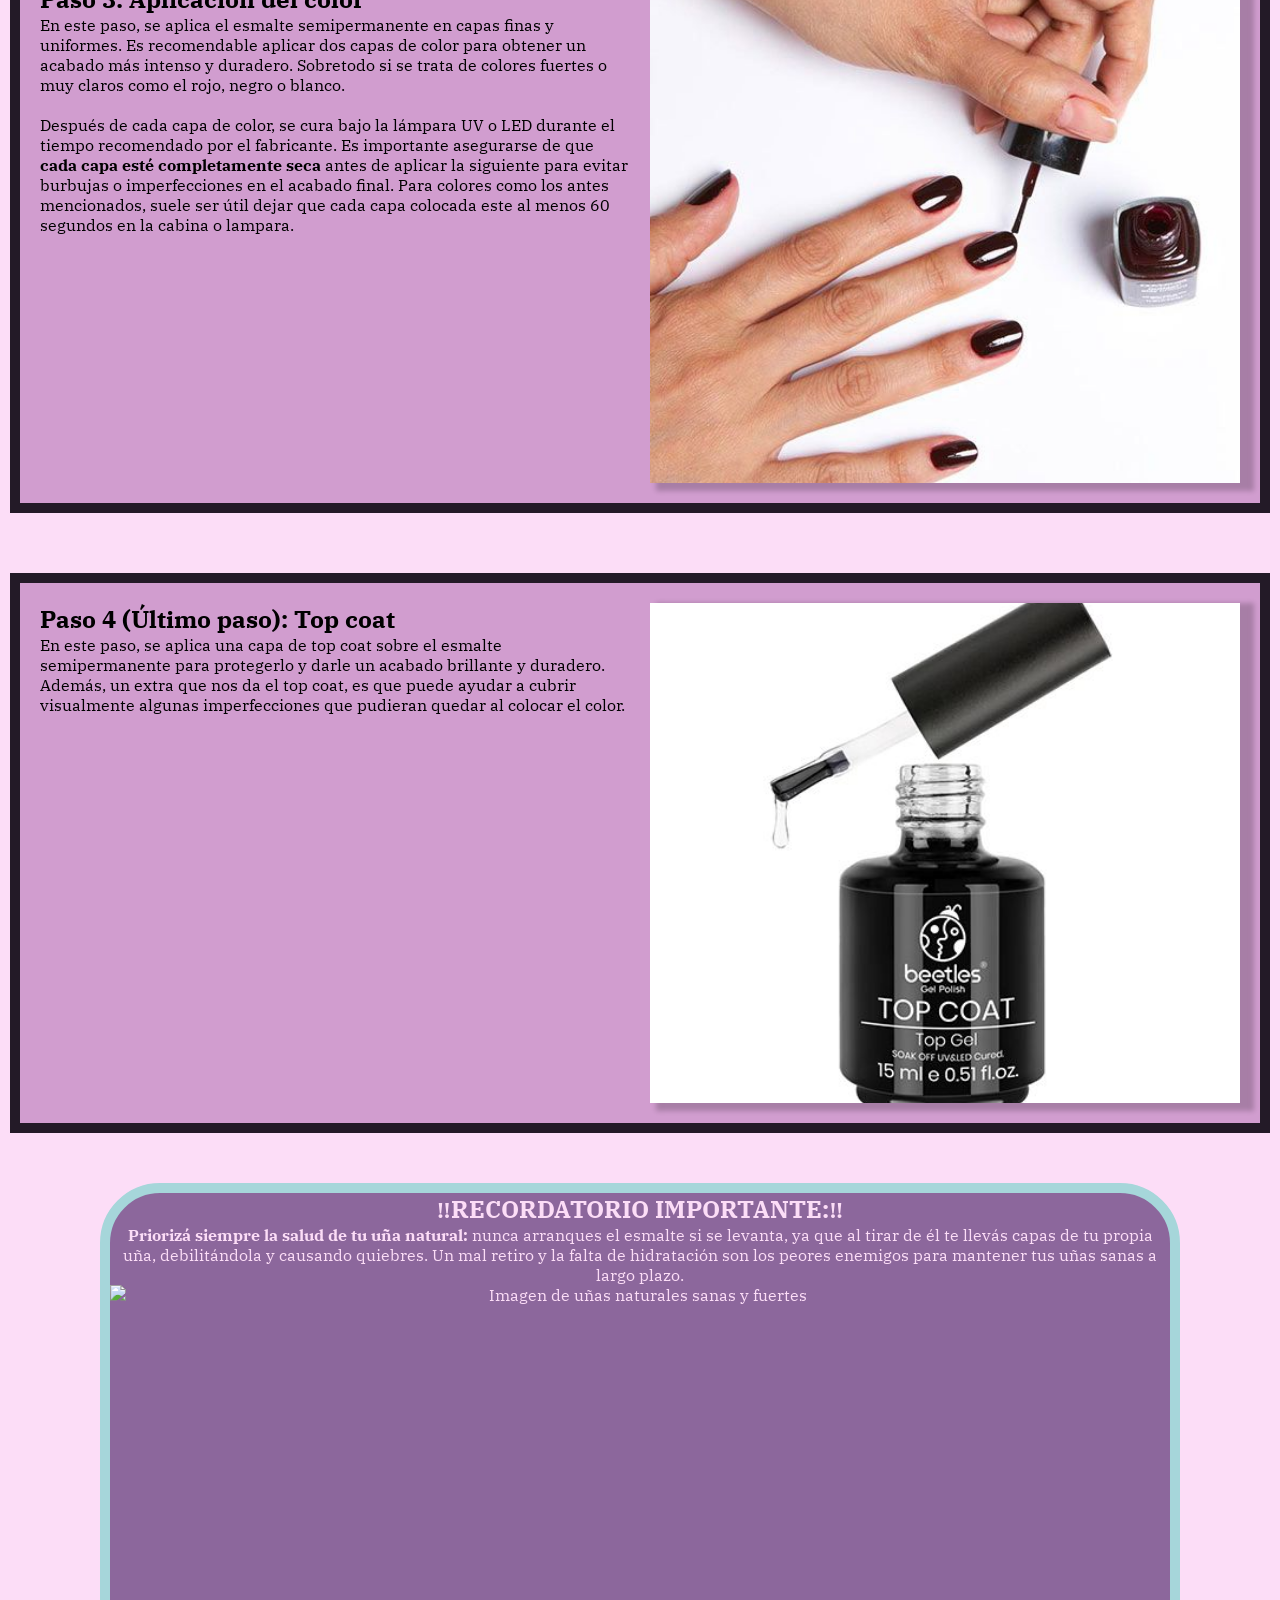
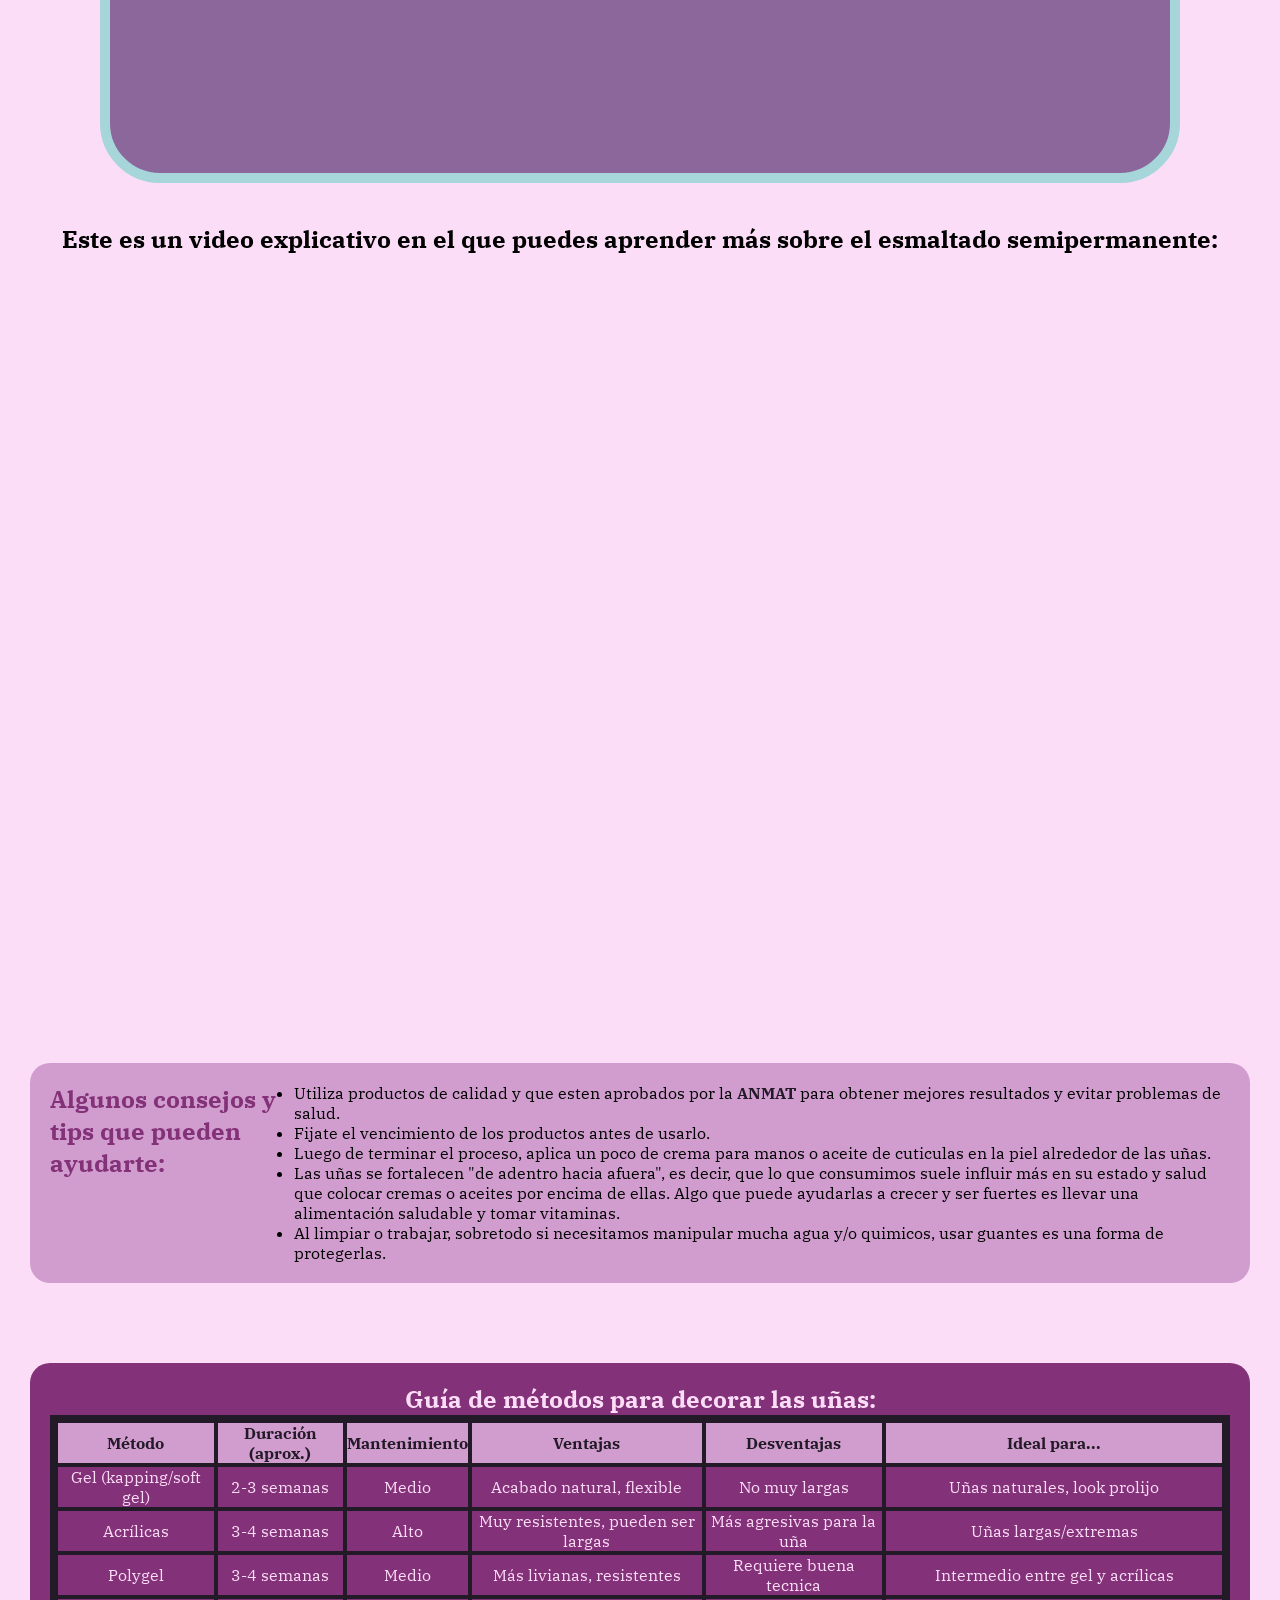
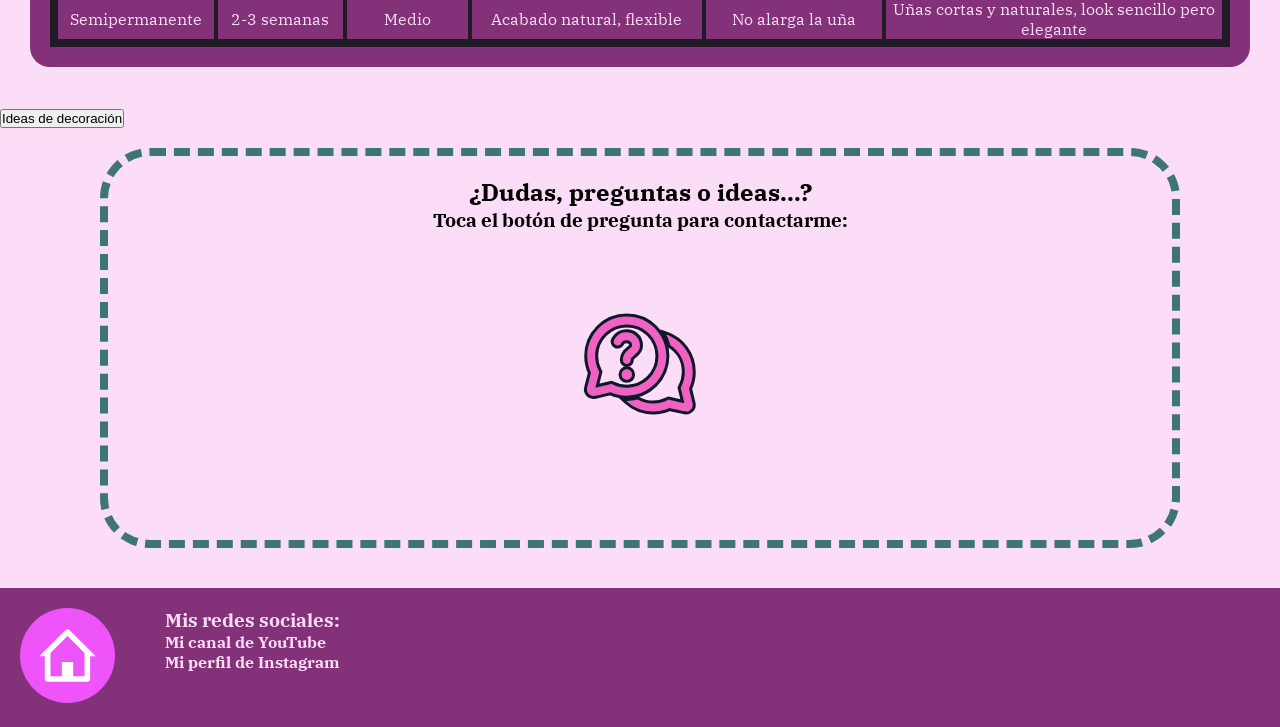
==== commit 52e8fe23: "feat:Agrego lista de ideas de decoración" ====
--- a/index.html
+++ b/index.html
@@ -48,6 +48,11 @@
     </header>
 
     <main>
+        <!-- Buscador:-->
+                <input type="text" id="buscador" placeholder="Buscar">
+                <button id="buscar">Buscar</button>
+                <p id="resultado"></p>
+
         <h1>Ali's nails</h1>
         <div class="principal">
         <h2>Bienvenido! Aquí podras encontrar procedimientos y tips para mantener tus uñas sanas y hermosas.</h2>  
@@ -232,6 +237,13 @@
                     </table>
                 </section>
                 <br><br>
+                
+                <section>
+                    <!-- Lista de ideas para deco:-->
+                <button id="mostrar">Ideas de decoración</button>
+                <ul id="list"></ul>
+                <br><br>
+                </section>
 
                 <section id="contacto" class="contacto">
                     <h2>¿Dudas, preguntas o ideas...?</h2>
--- a/style.css
+++ b/style.css
@@ -867,3 +867,7 @@
     cursor: pointer;
     transition: background-color 0.3s ease, color 0.3s ease, border 0.3s ease;
    }
+
+   #list {
+    display: none;
+   }
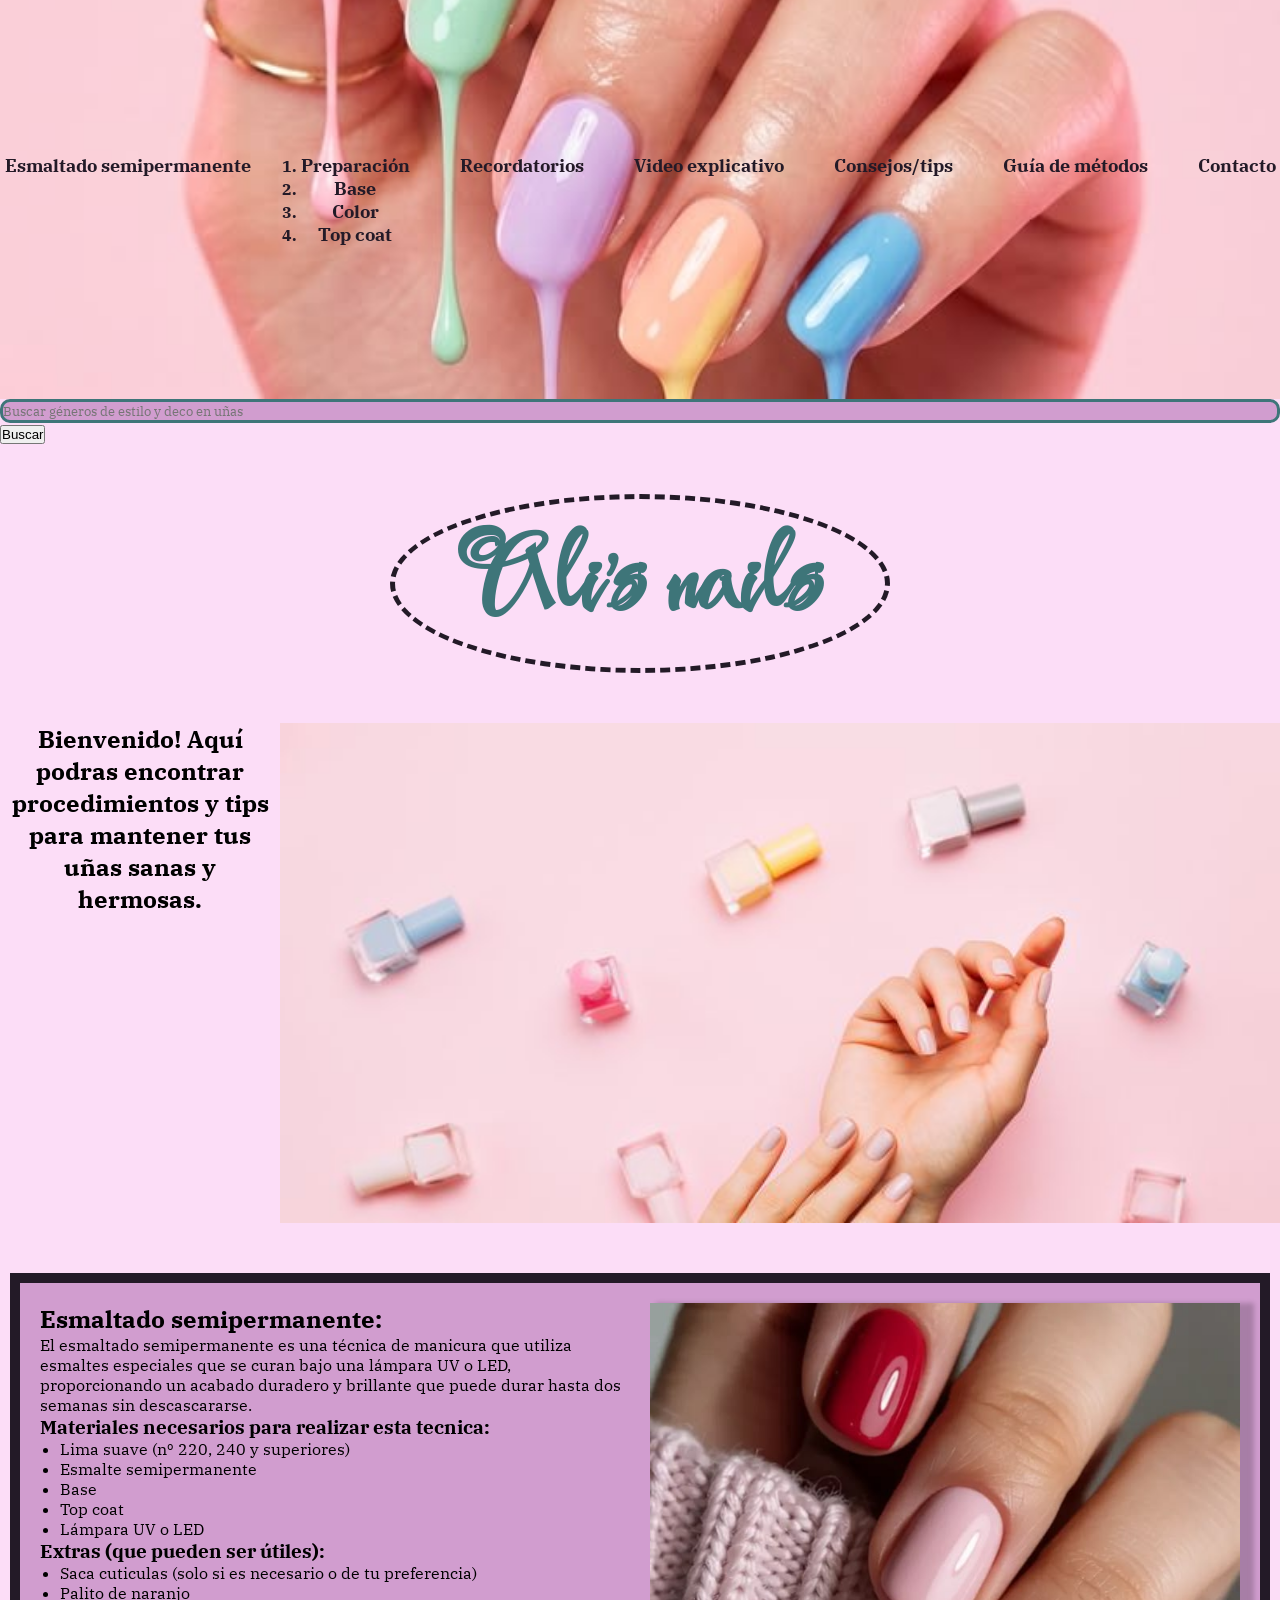
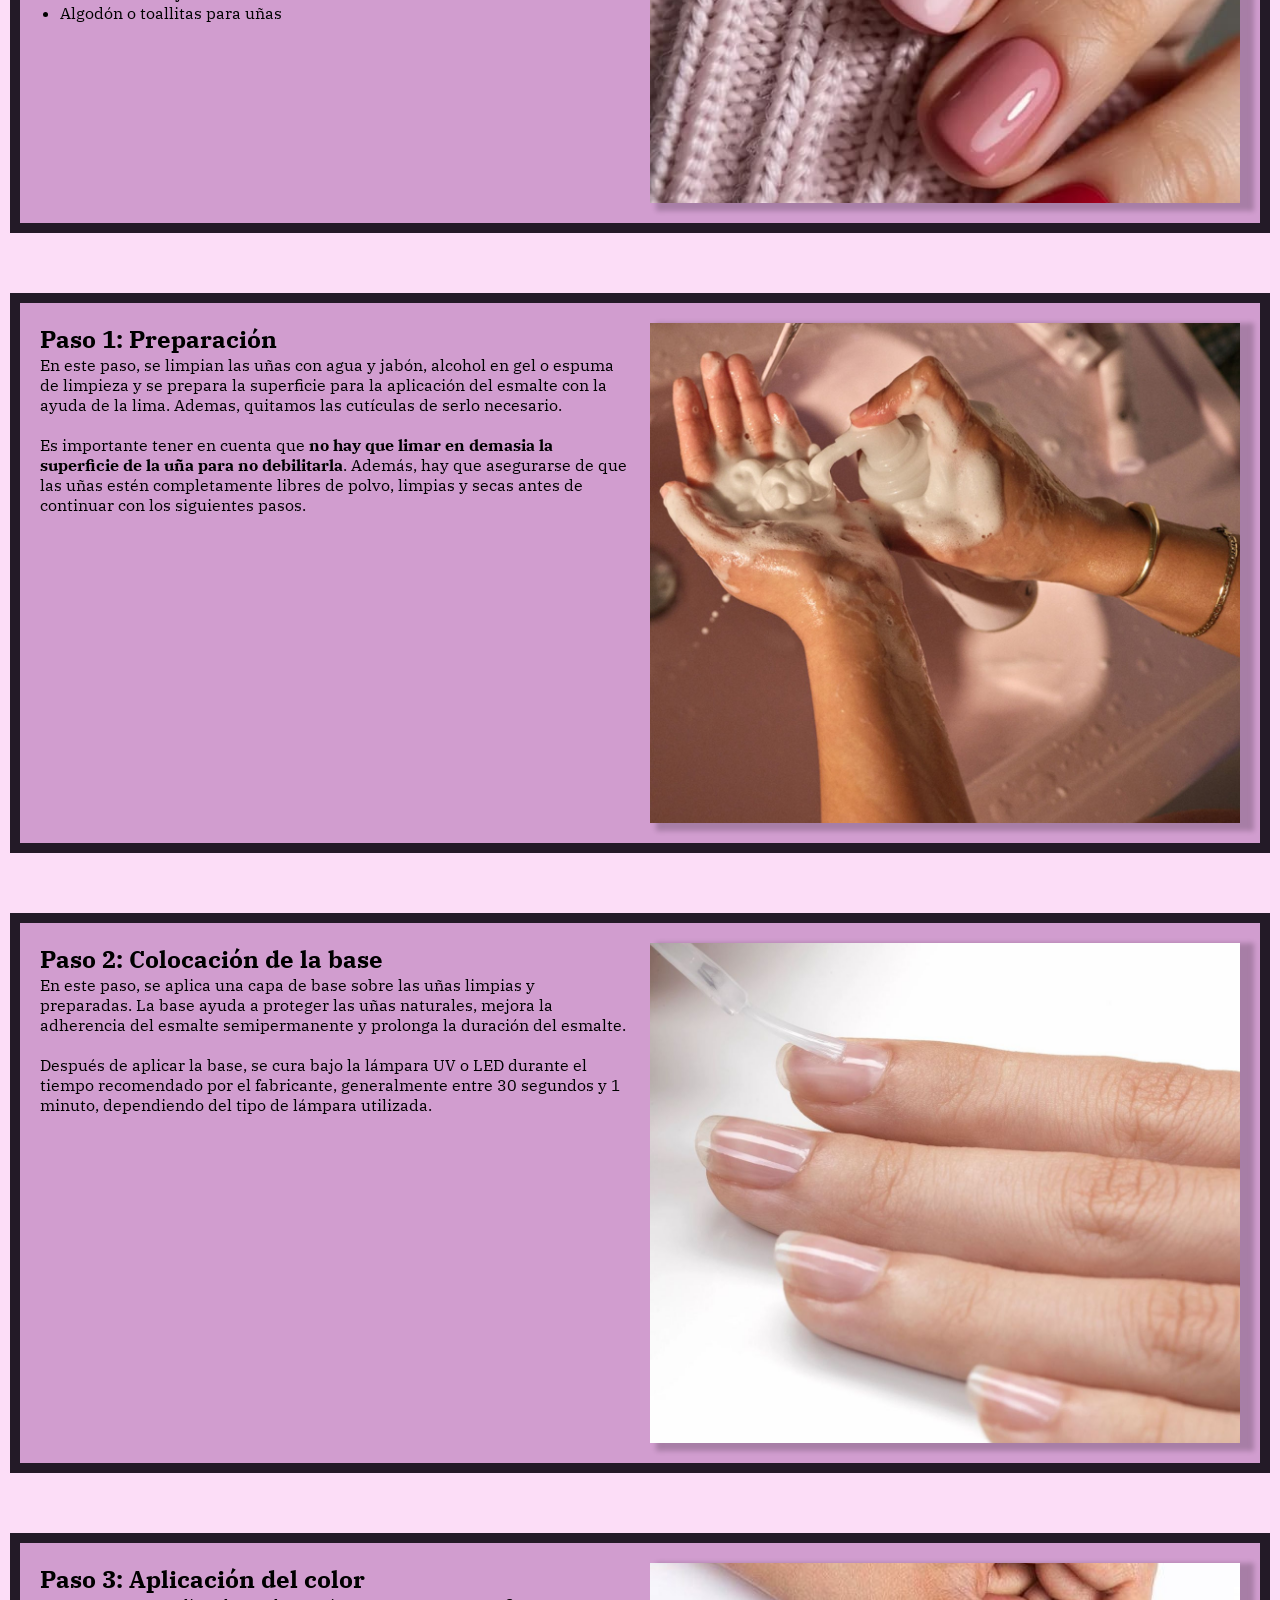
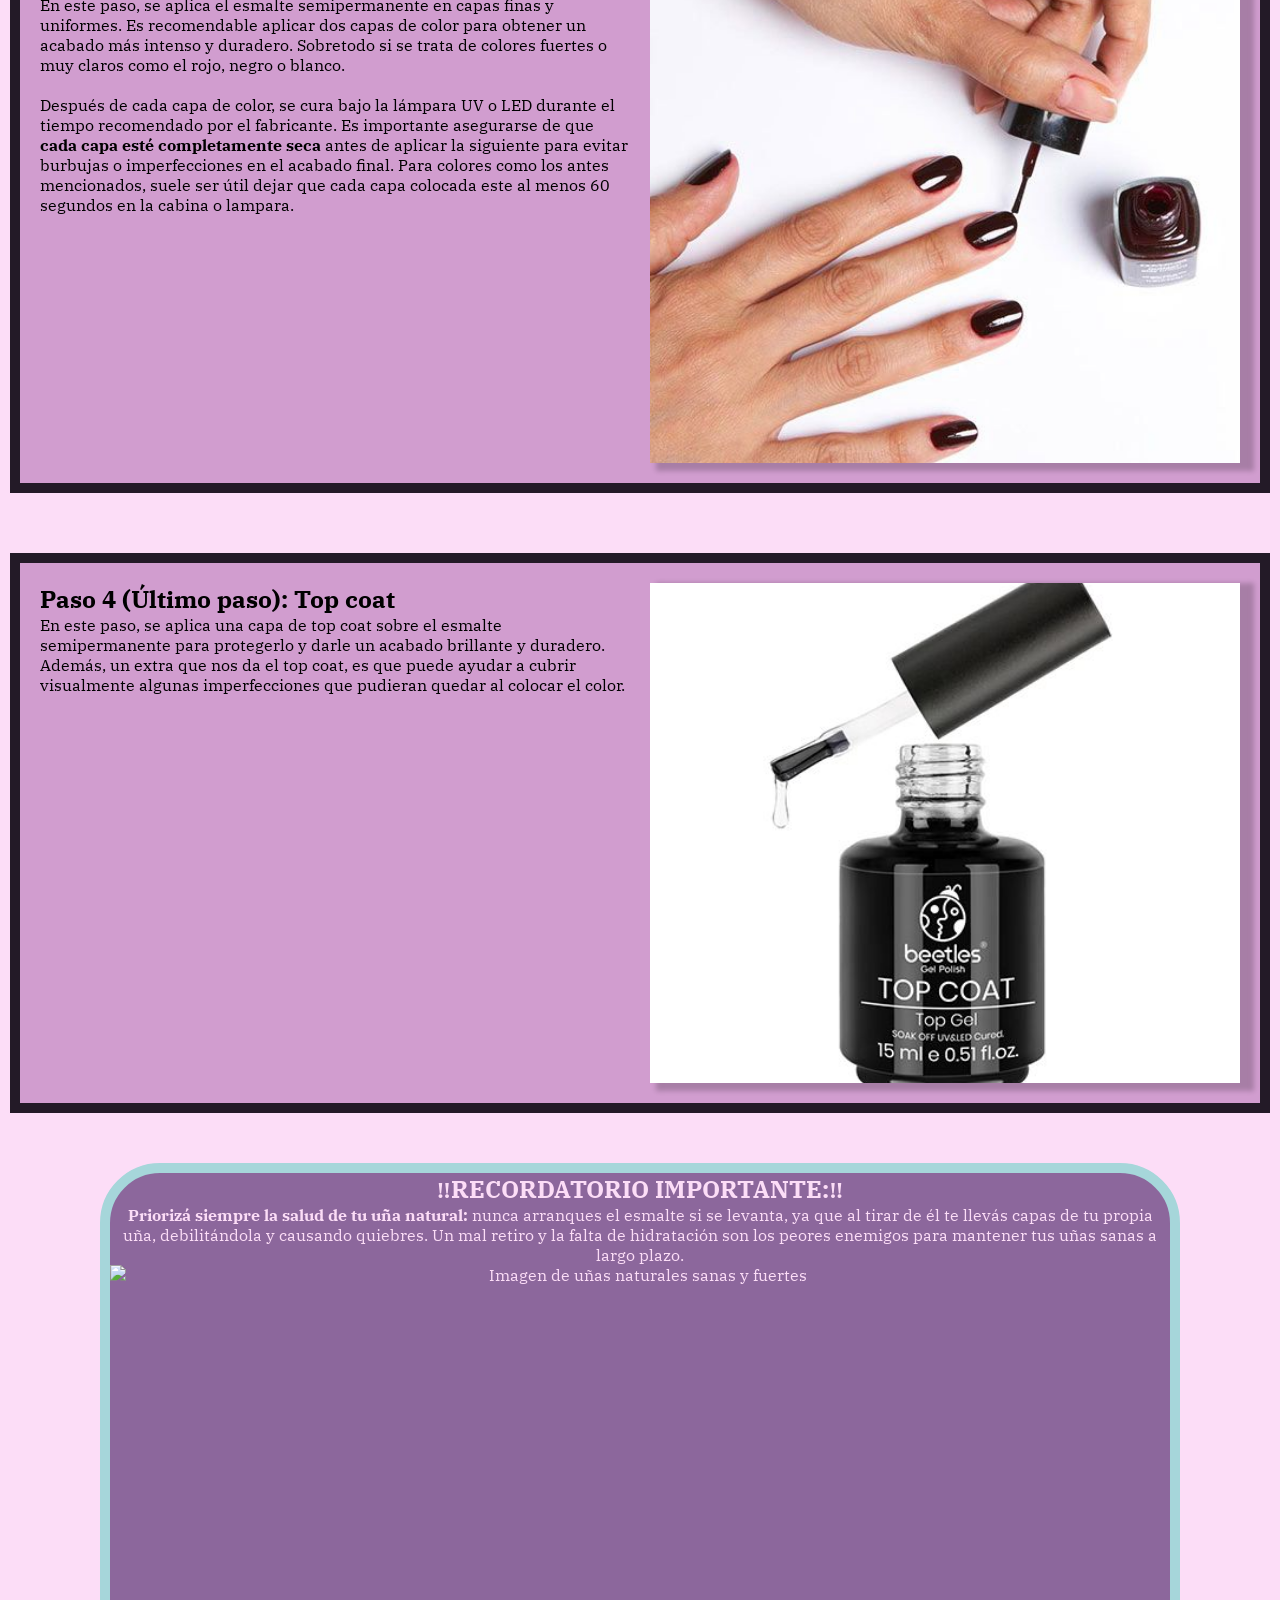
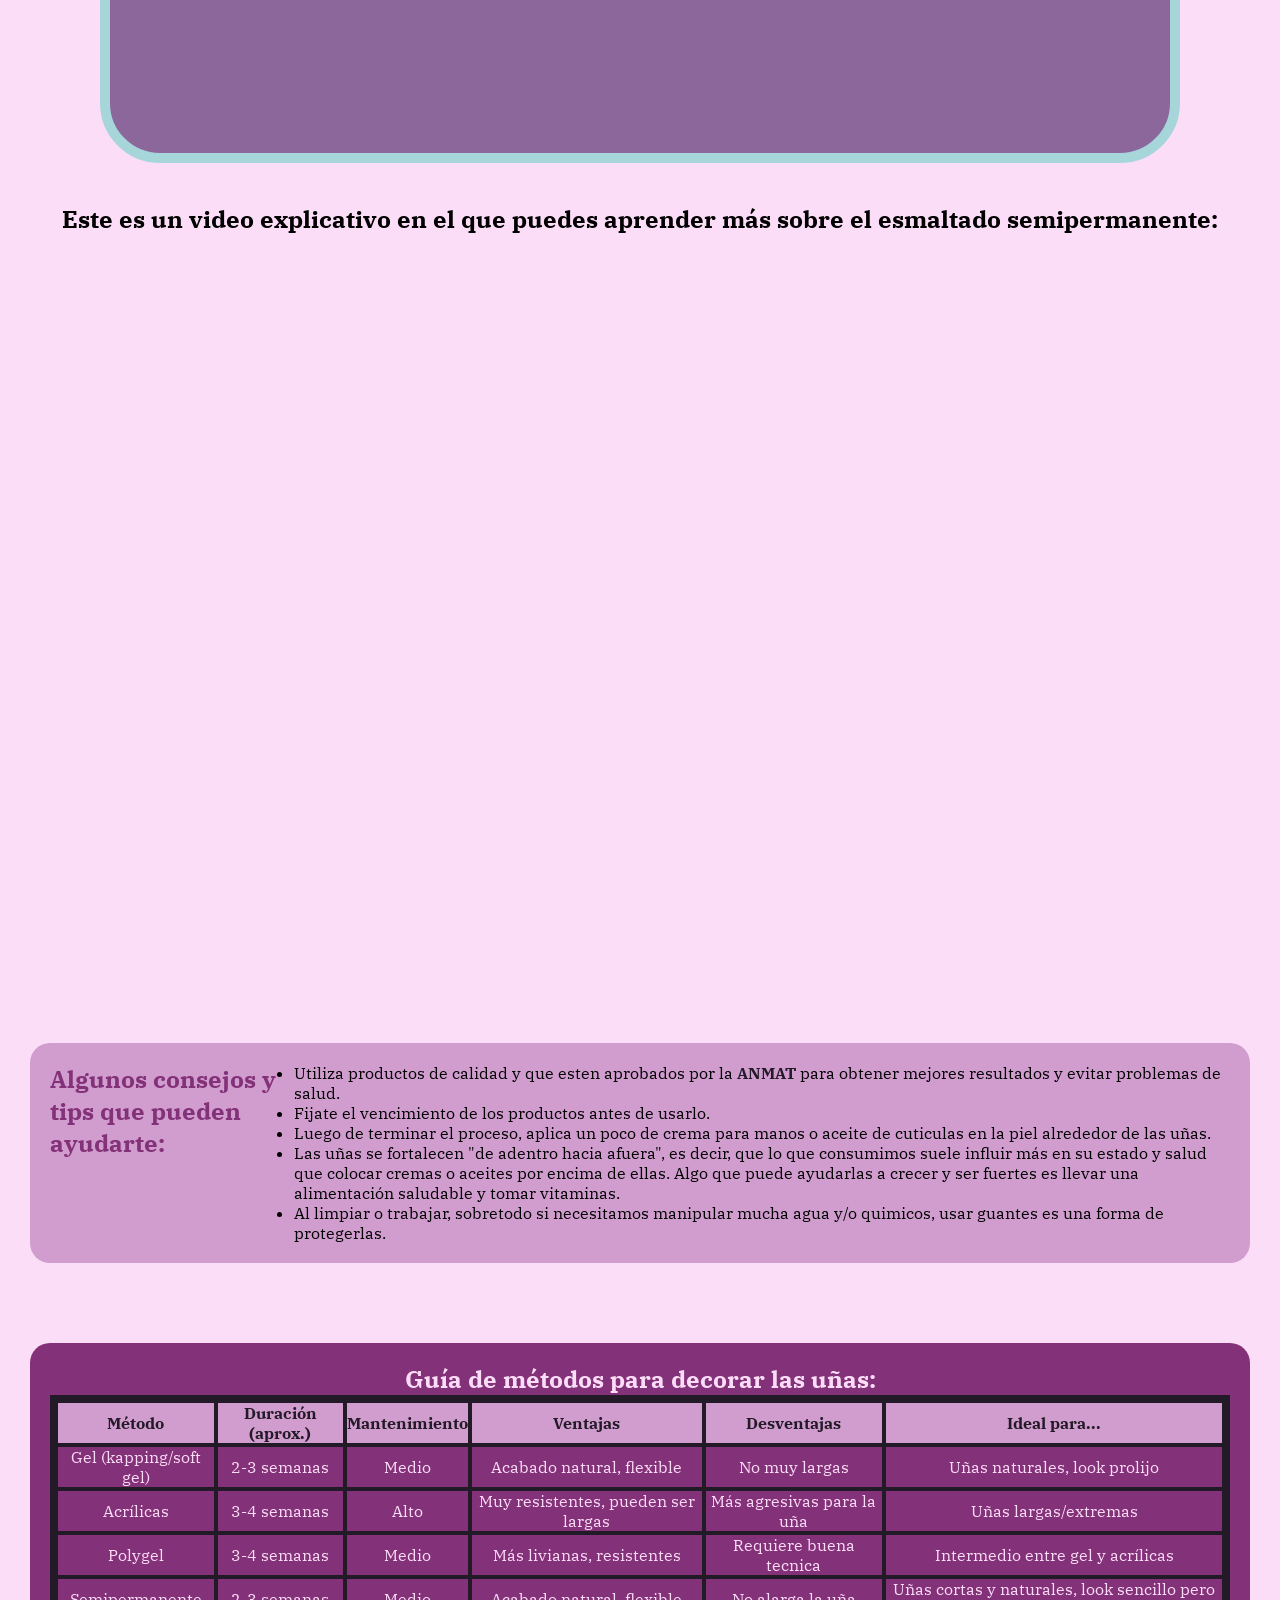
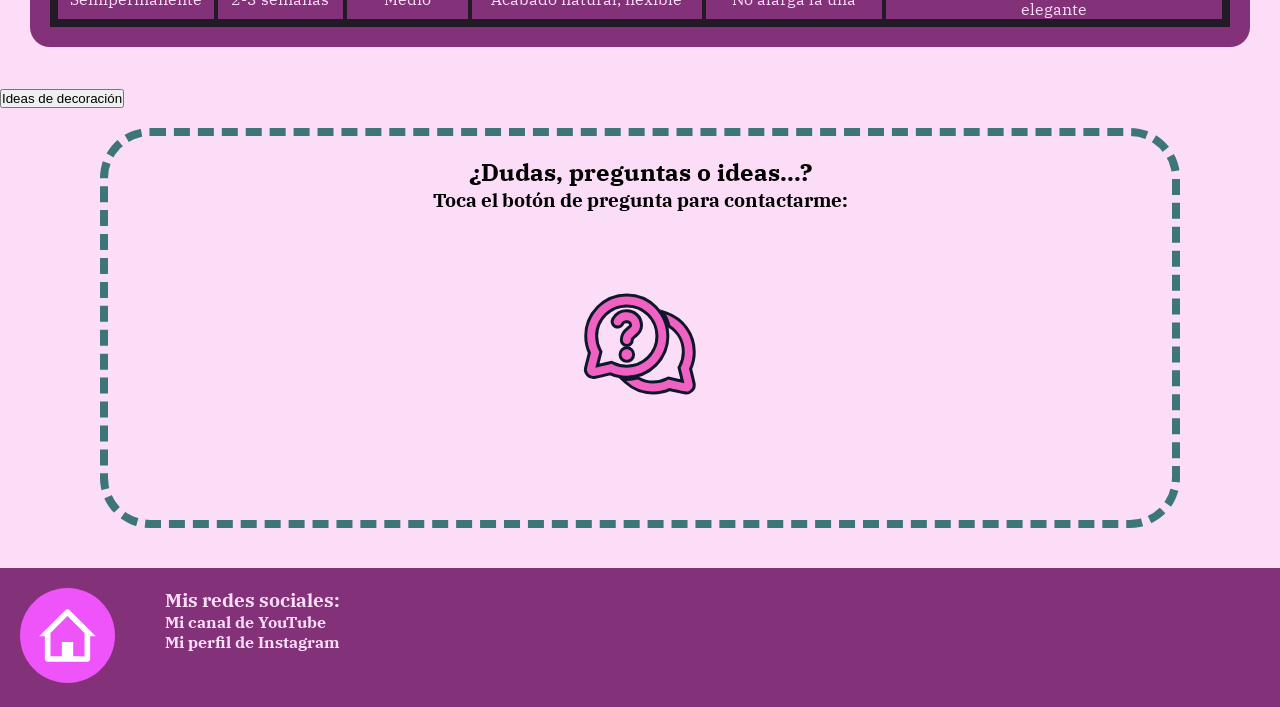
==== commit 09ac09a5: "feat: Implementacion de buscador de estilos de decoracion" ====
--- a/index.html
+++ b/index.html
@@ -49,9 +49,9 @@
 
     <main>
         <!-- Buscador:-->
-                <input type="text" id="buscador" placeholder="Buscar">
+                <input type="text" id="buscador" placeholder="Buscar géneros de estilo y deco en uñas">
                 <button id="buscar">Buscar</button>
-                <p id="resultado"></p>
+                <div id="resultado"></div>
 
         <h1>Ali's nails</h1>
         <div class="principal">
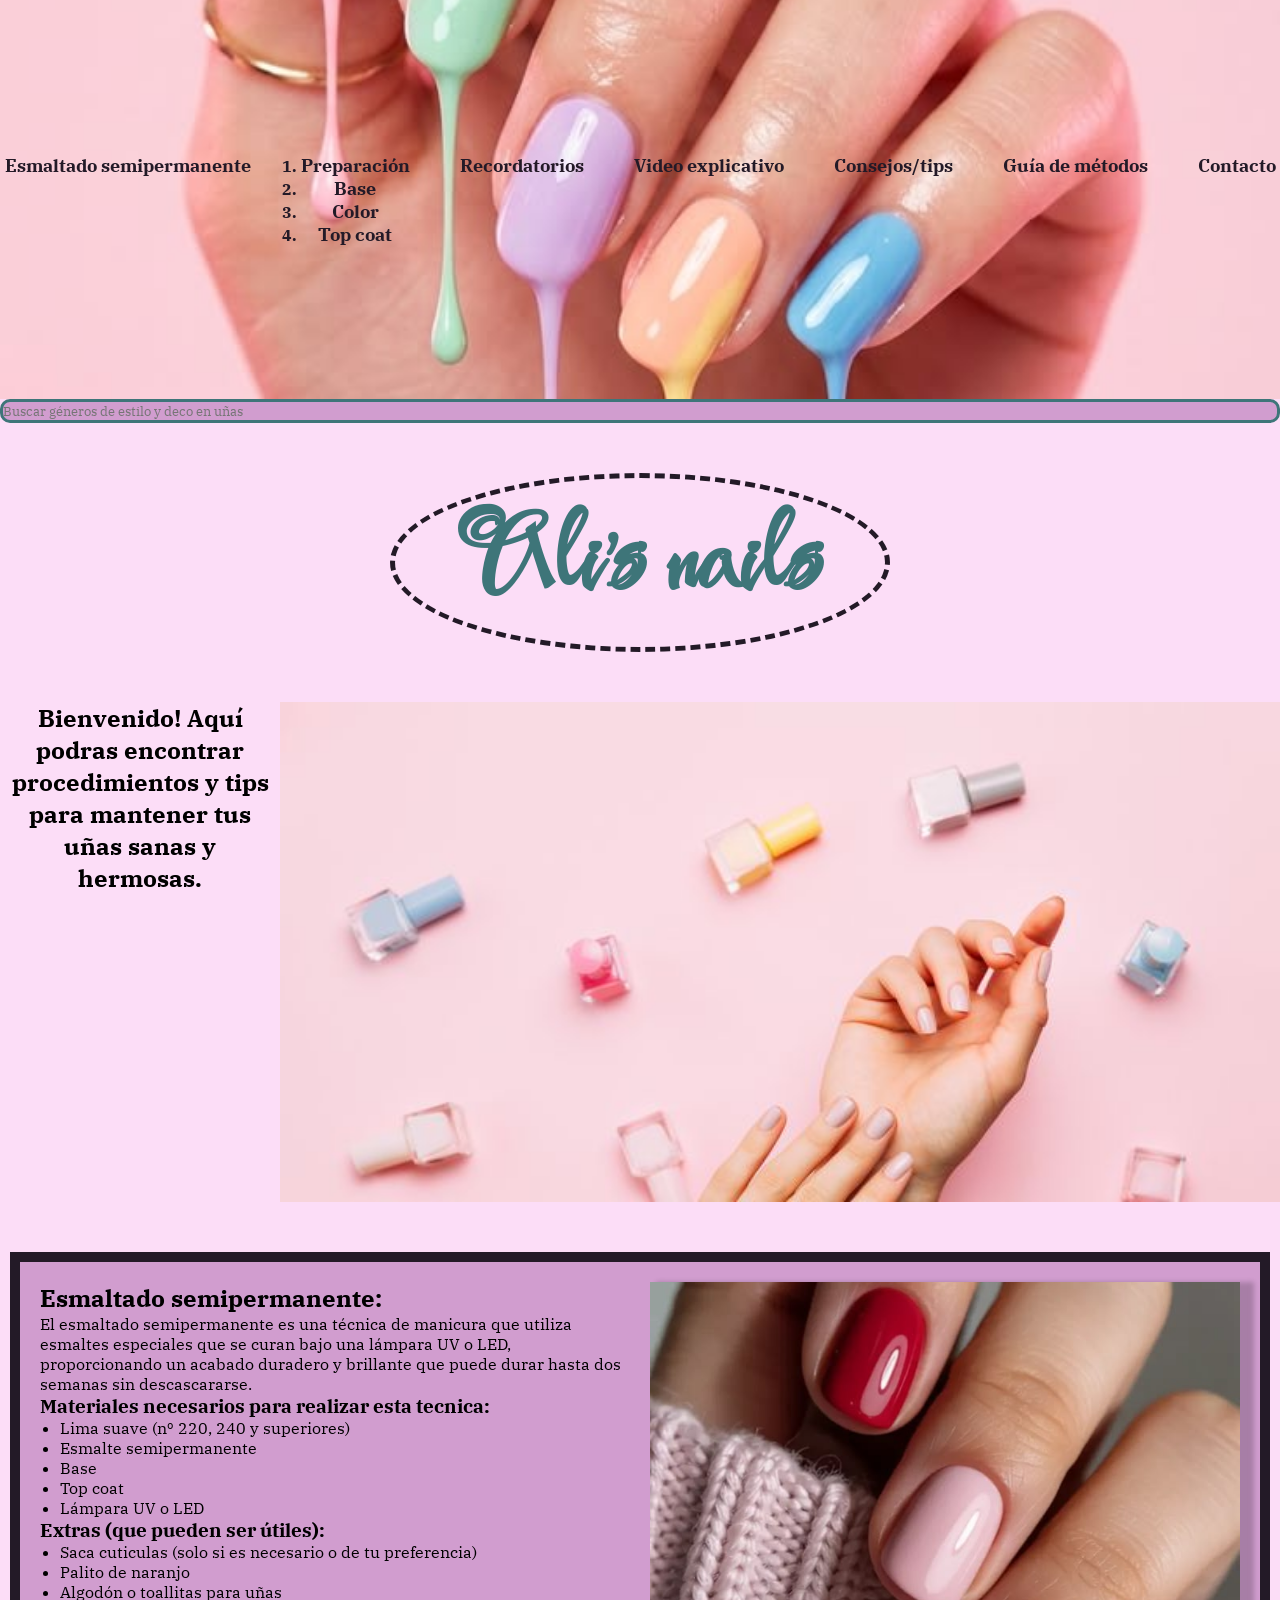
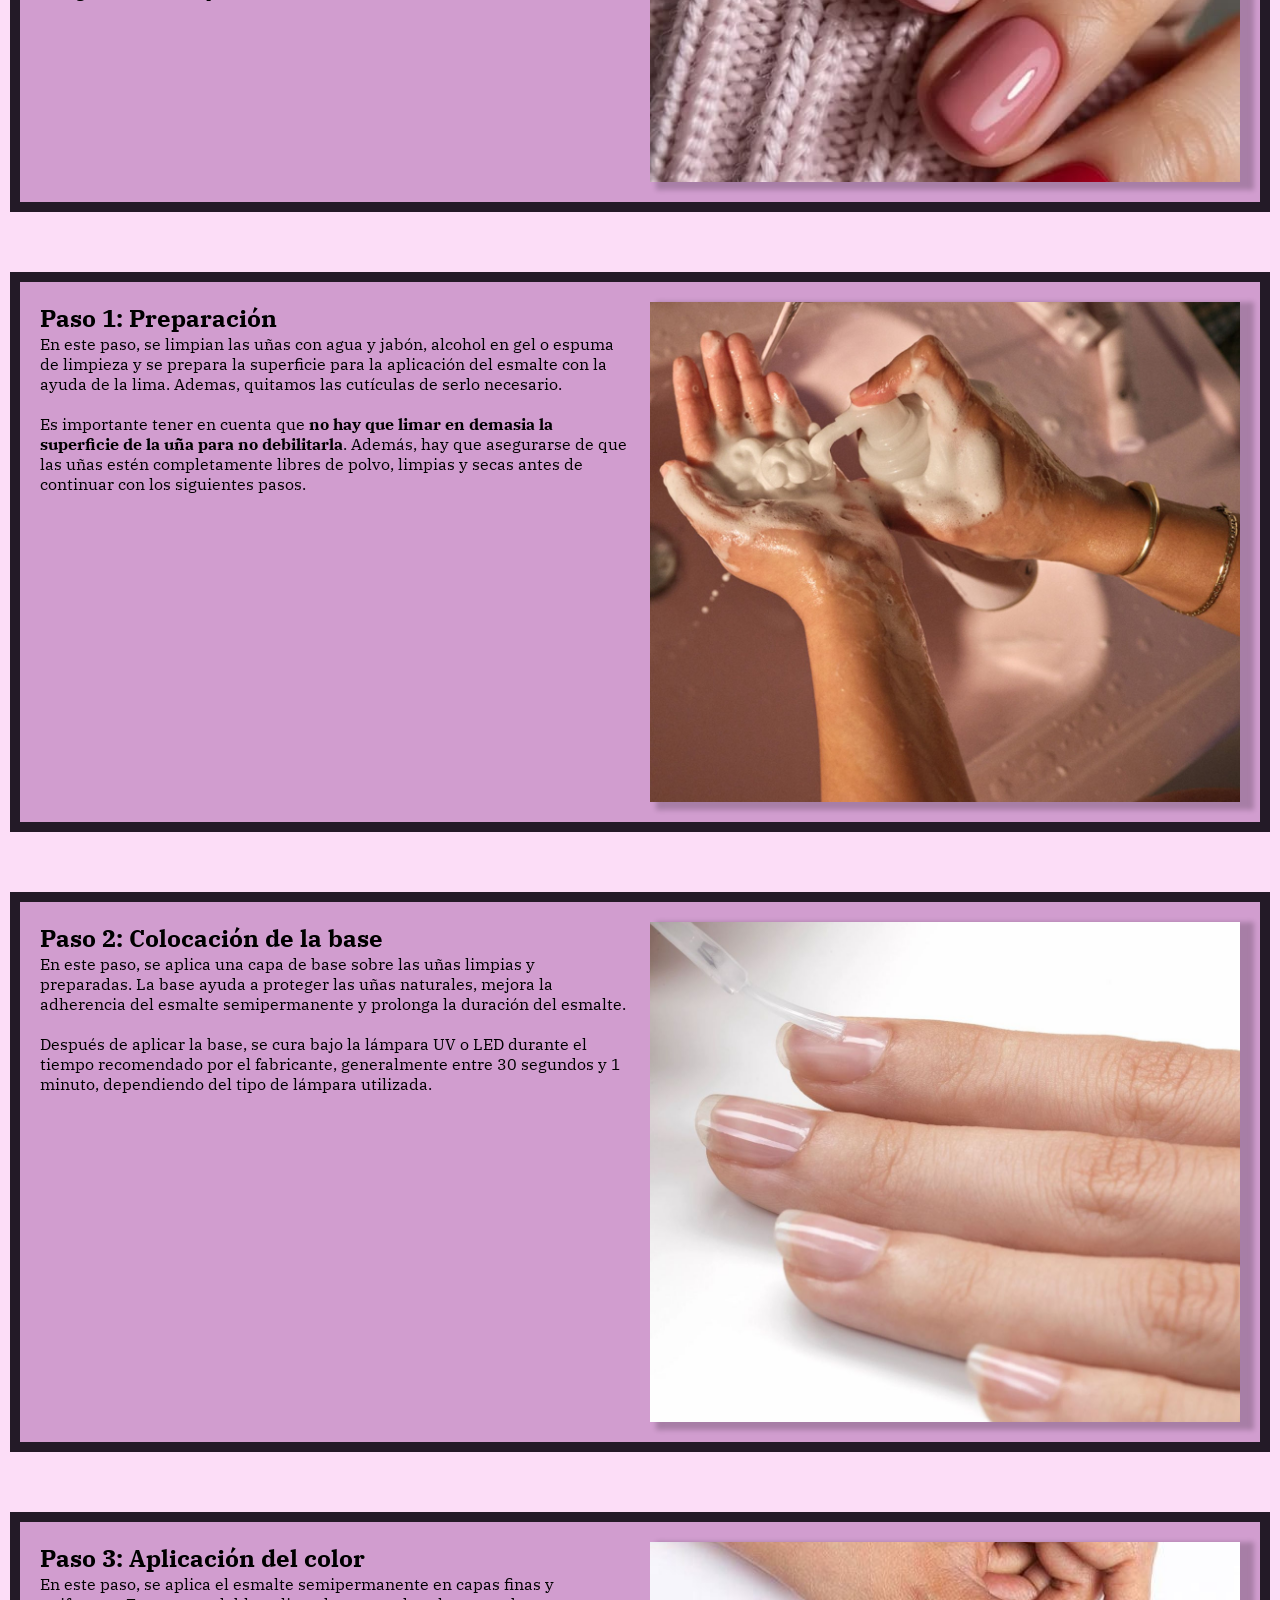
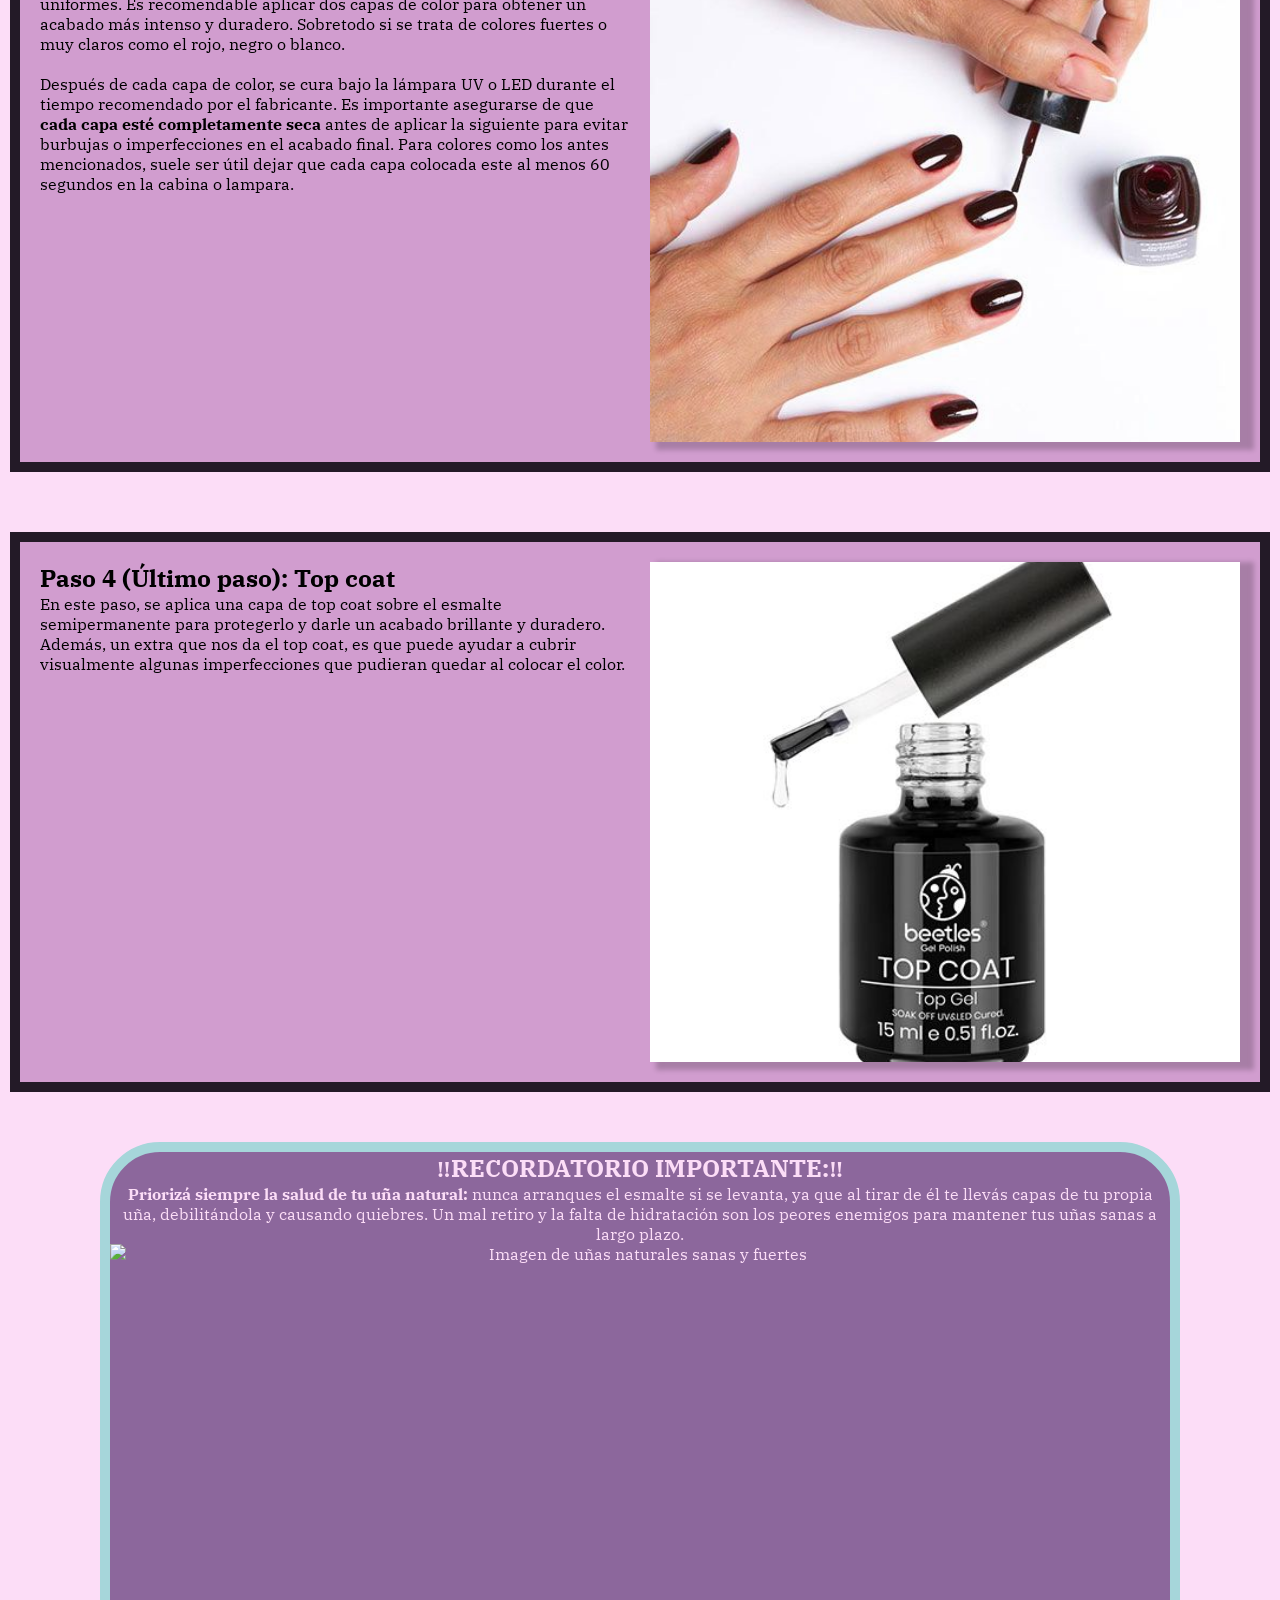
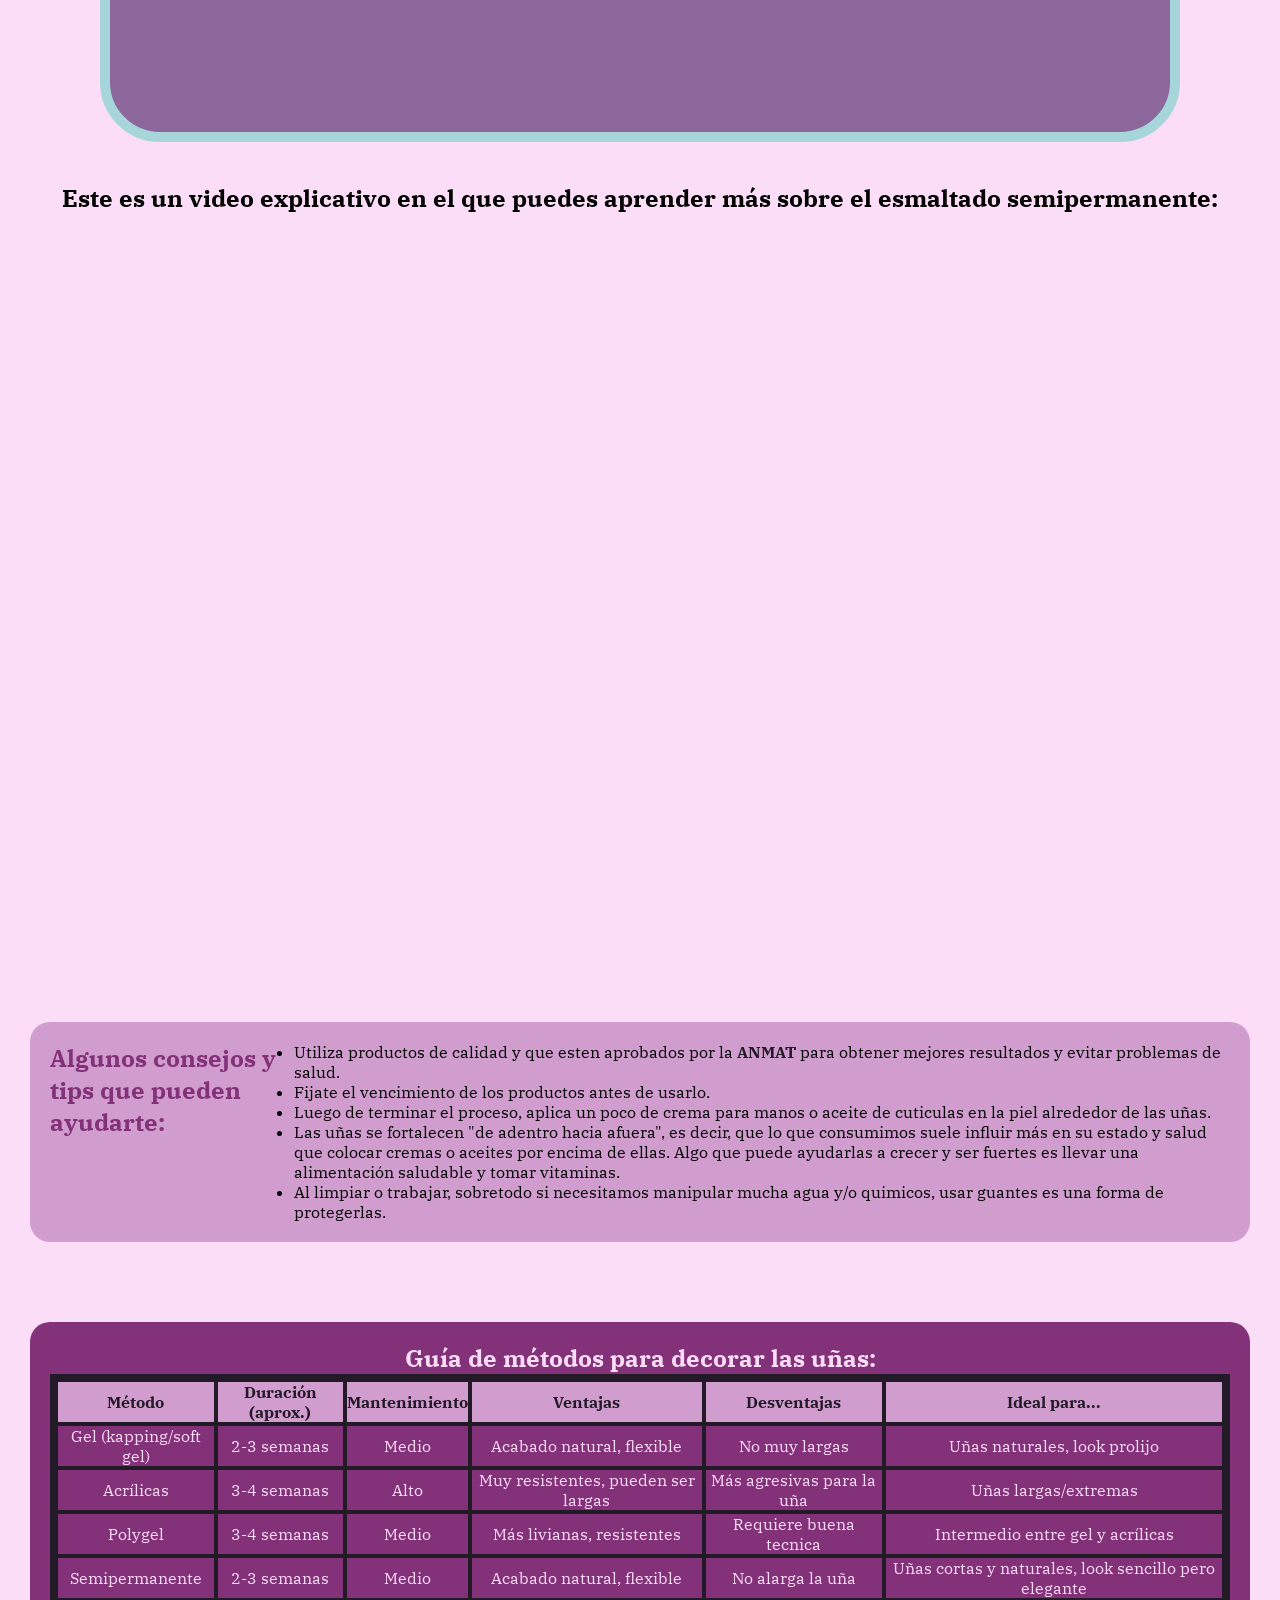
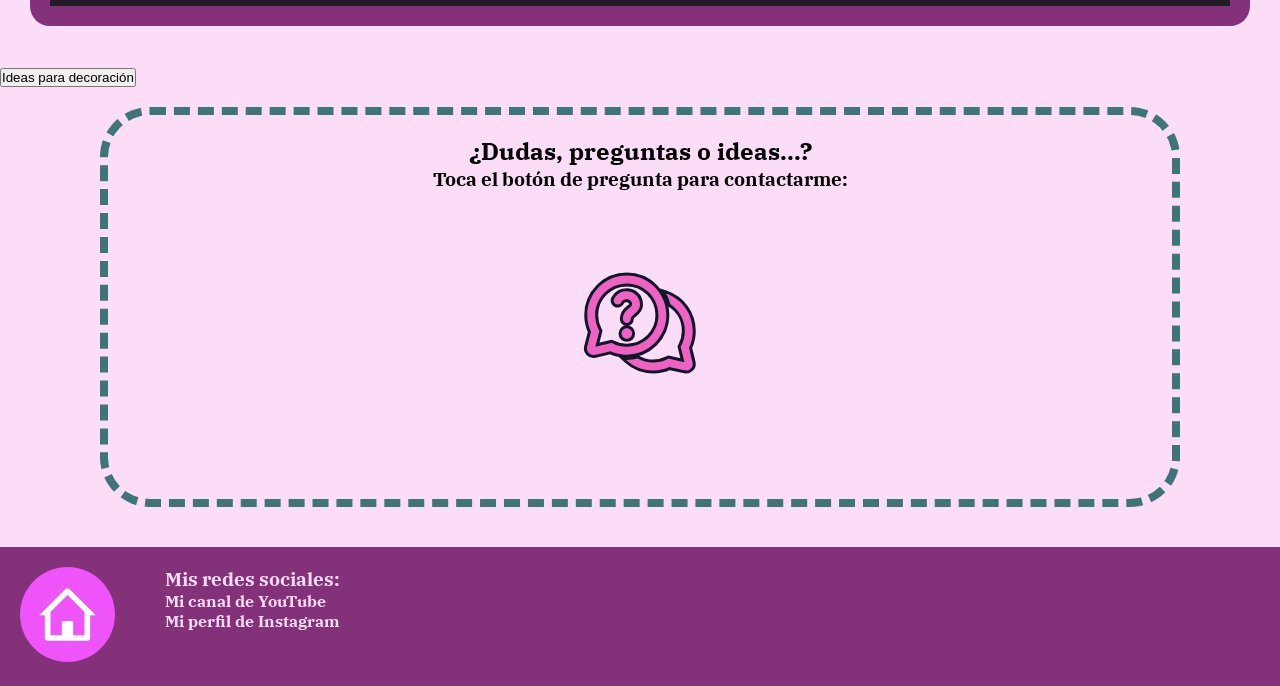
==== commit 37be7c99: "feat: Implemento buscador mejorado" ====
--- a/index.html
+++ b/index.html
@@ -50,7 +50,6 @@
     <main>
         <!-- Buscador:-->
                 <input type="text" id="buscador" placeholder="Buscar géneros de estilo y deco en uñas">
-                <button id="buscar">Buscar</button>
                 <div id="resultado"></div>
 
         <h1>Ali's nails</h1>
@@ -240,7 +239,7 @@
                 
                 <section>
                     <!-- Lista de ideas para deco:-->
-                <button id="mostrar">Ideas de decoración</button>
+                <button id="mostrar">Ideas para decoración</button>
                 <ul id="list"></ul>
                 <br><br>
                 </section>
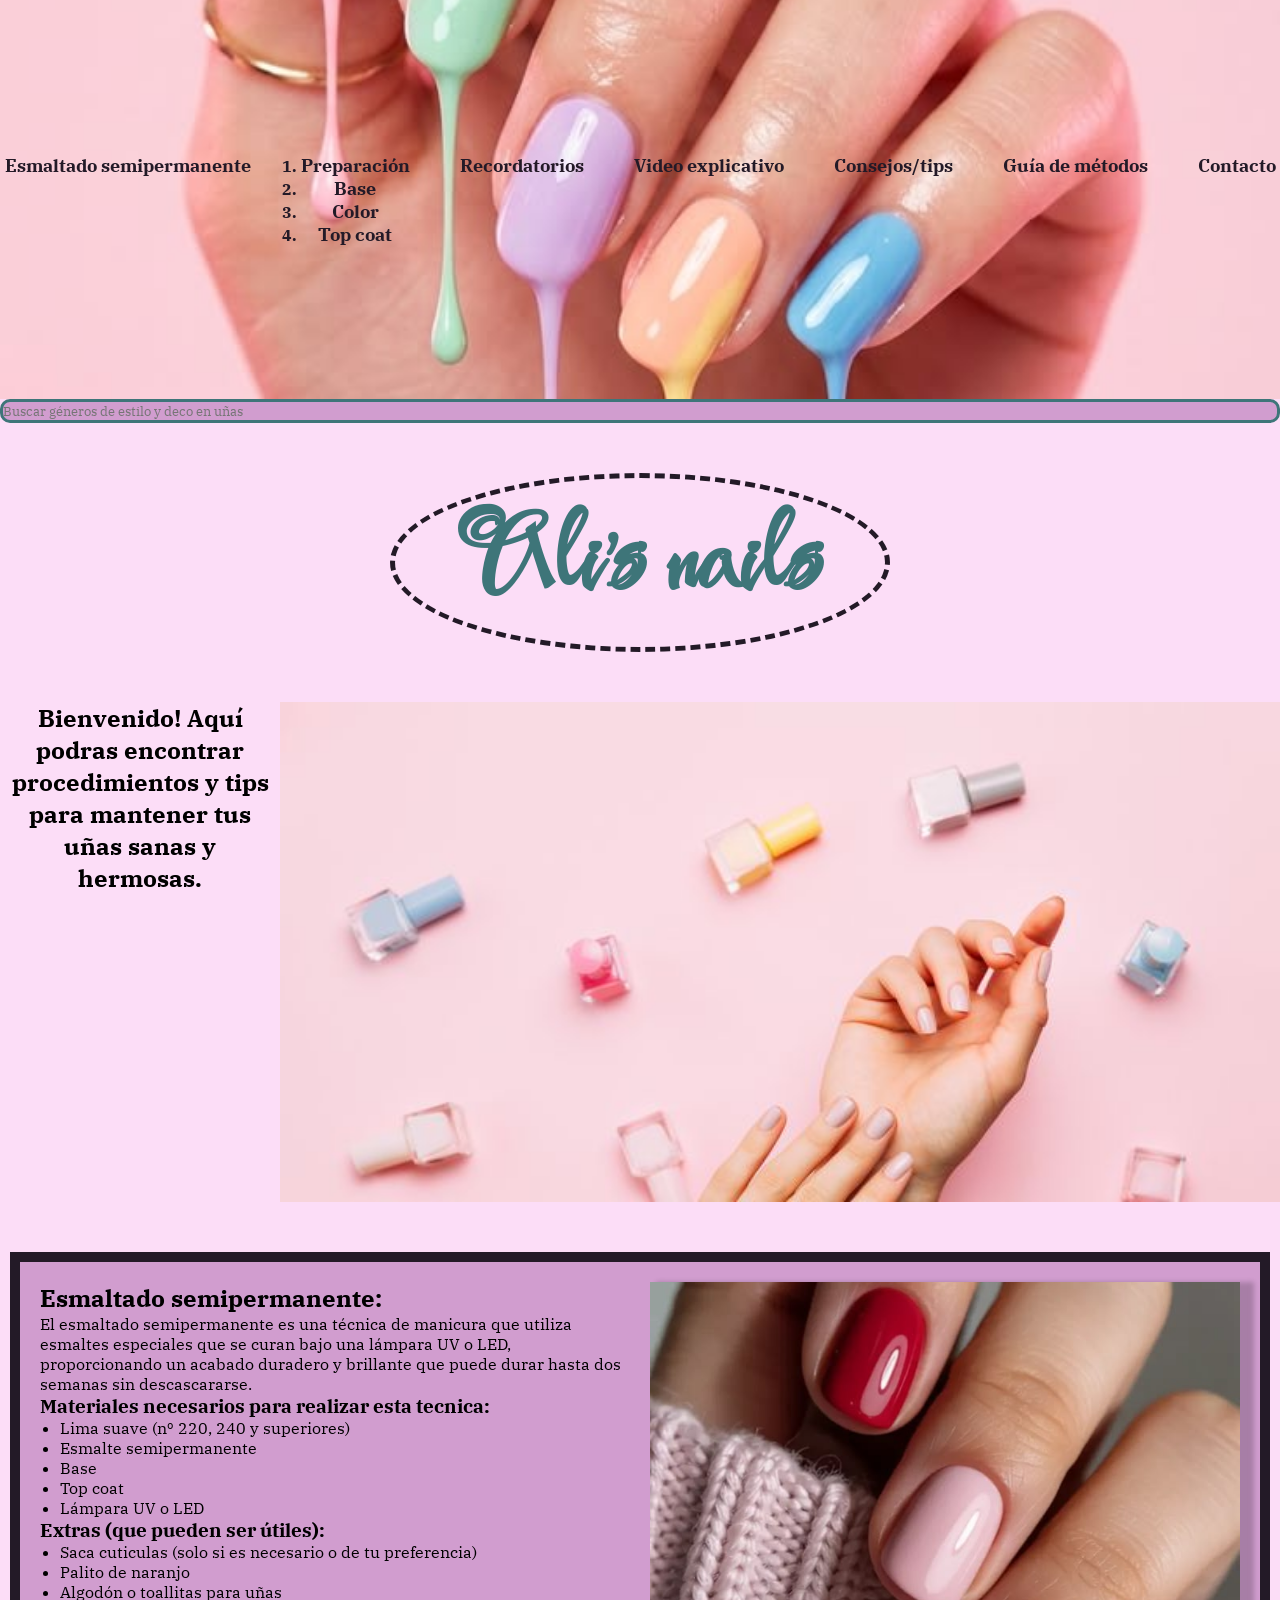
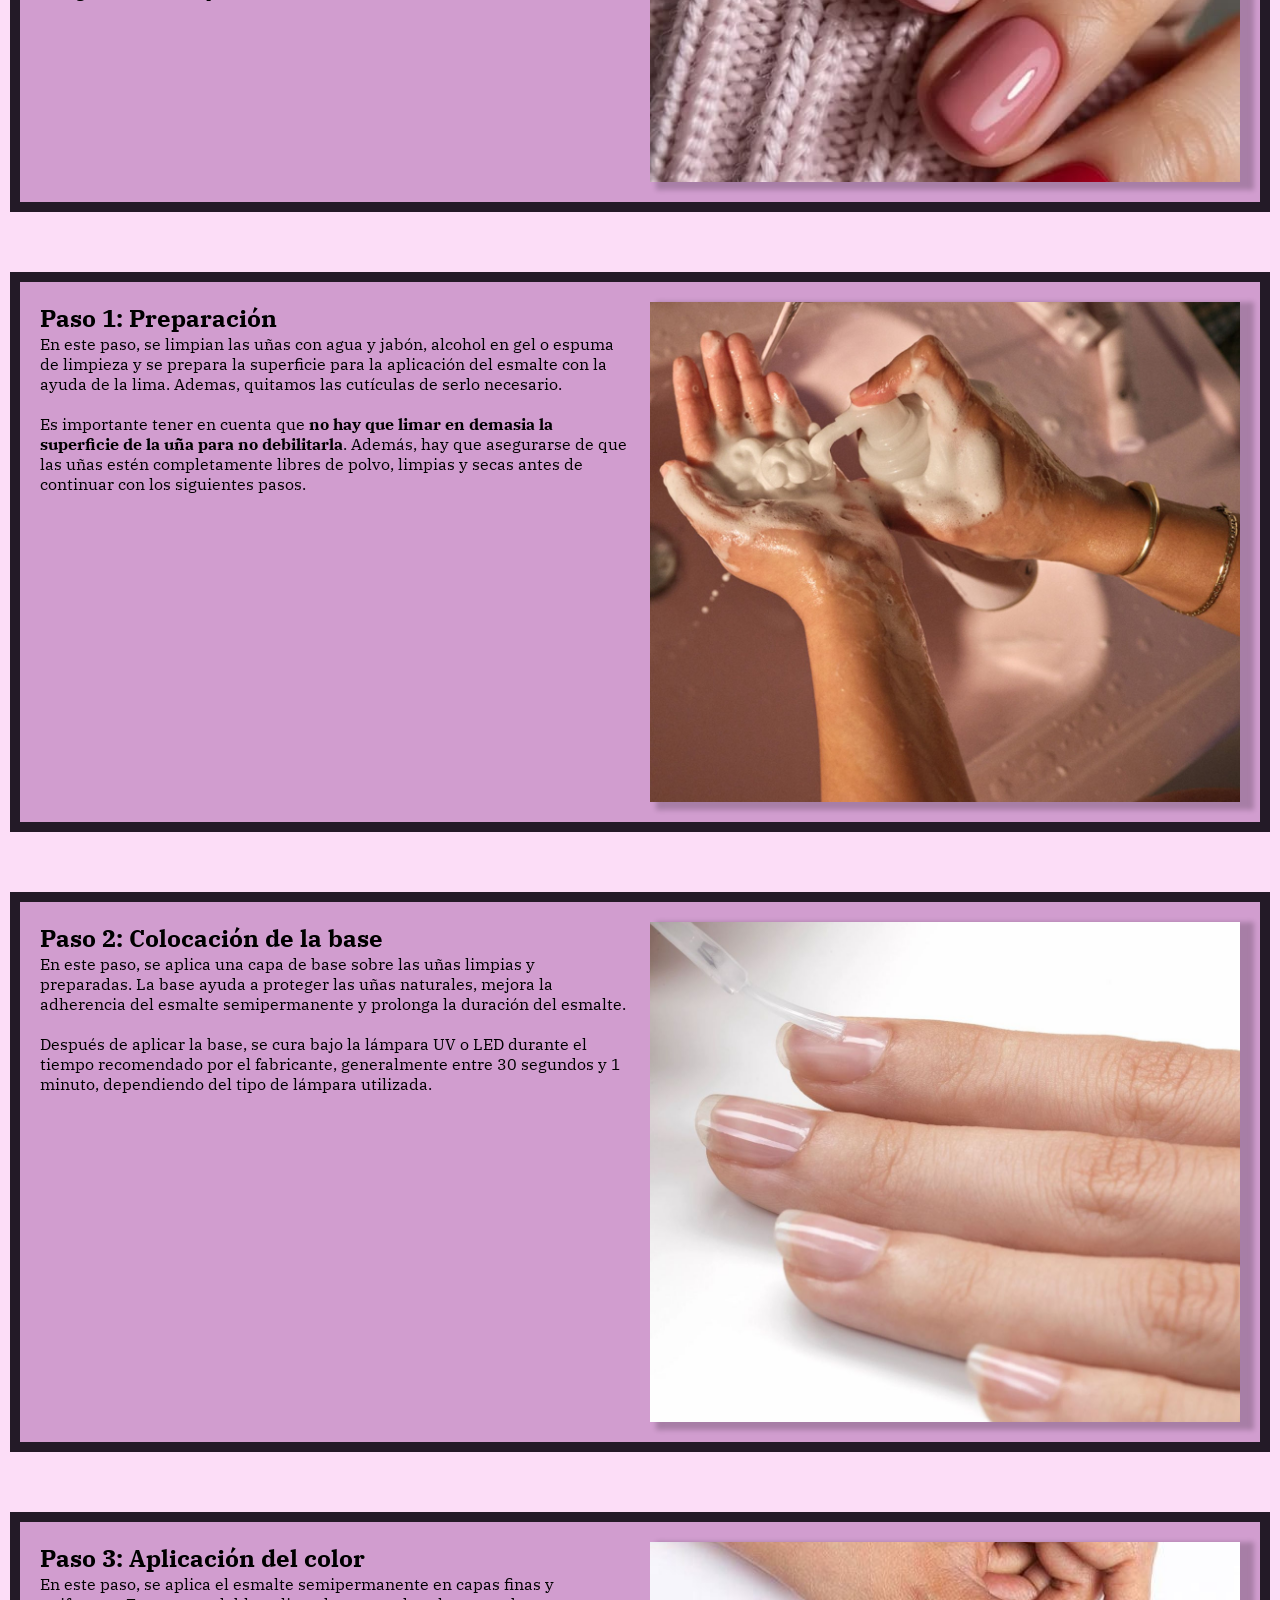
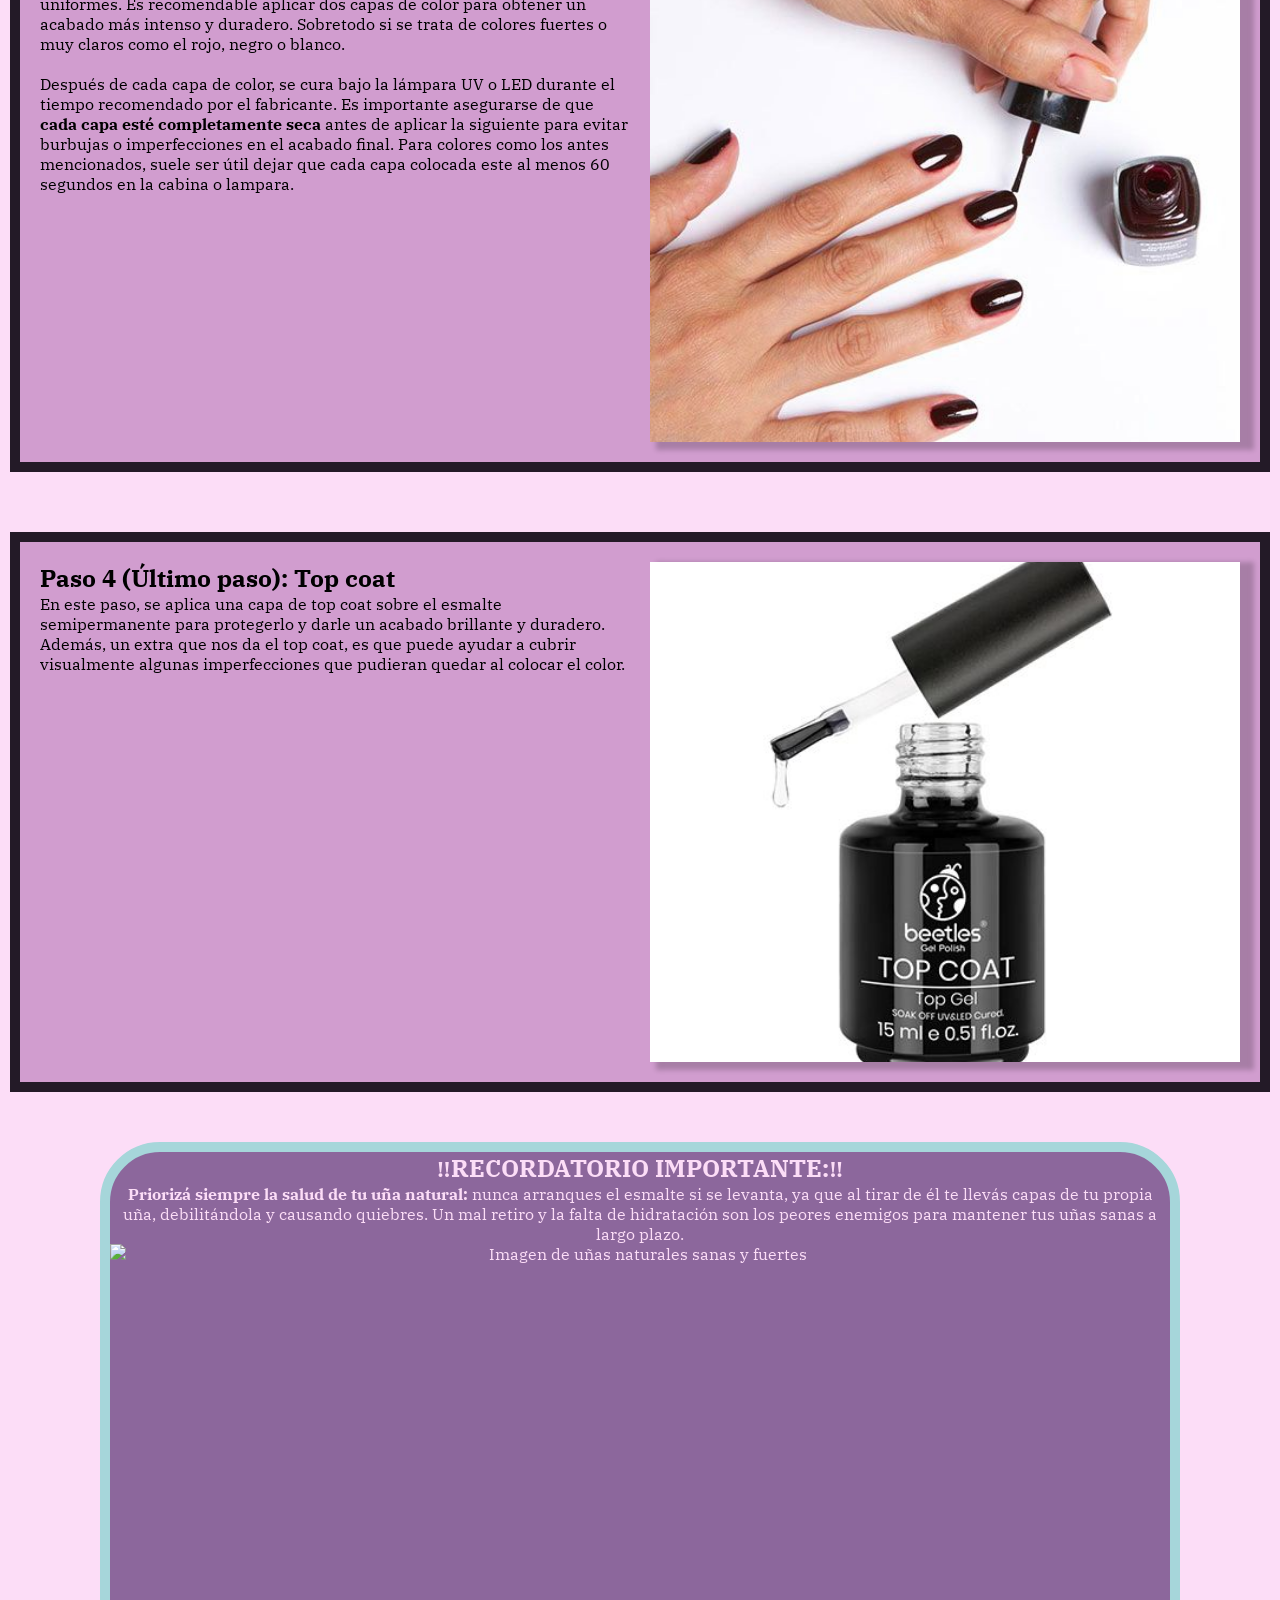
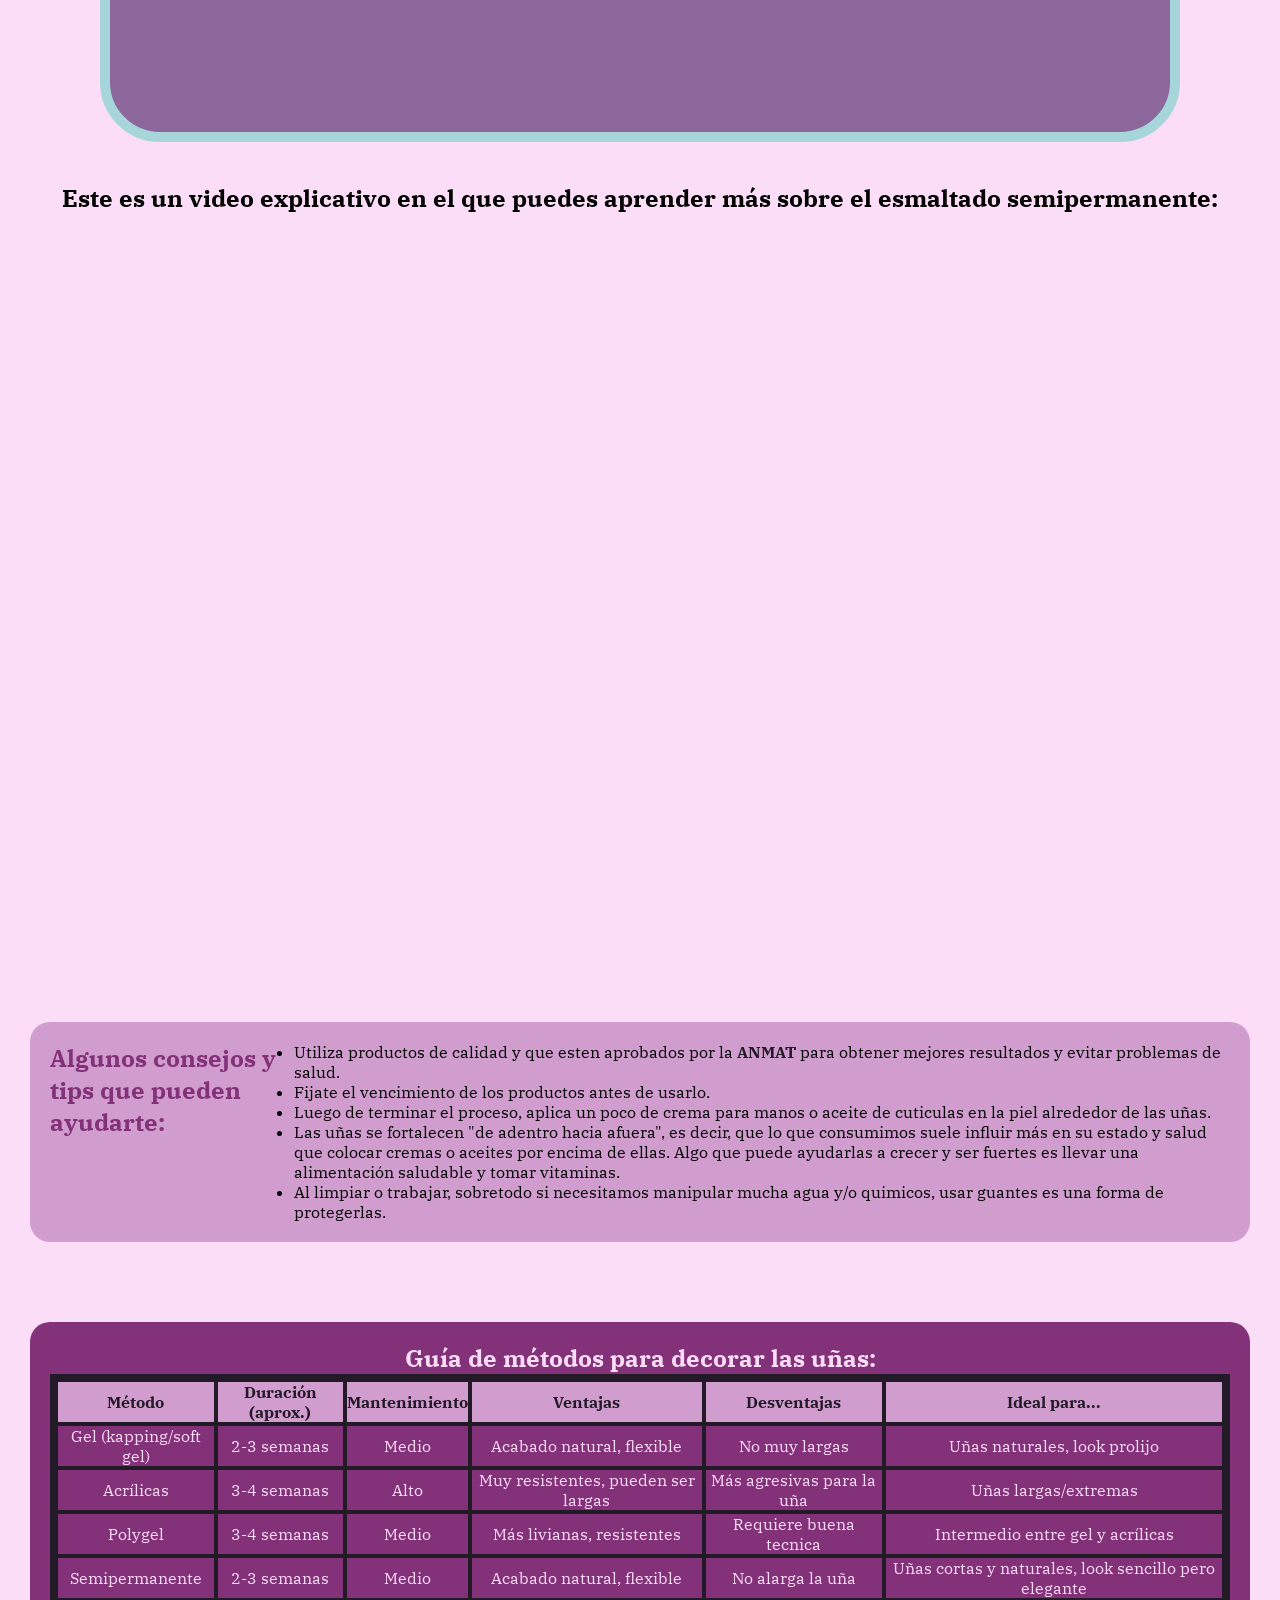
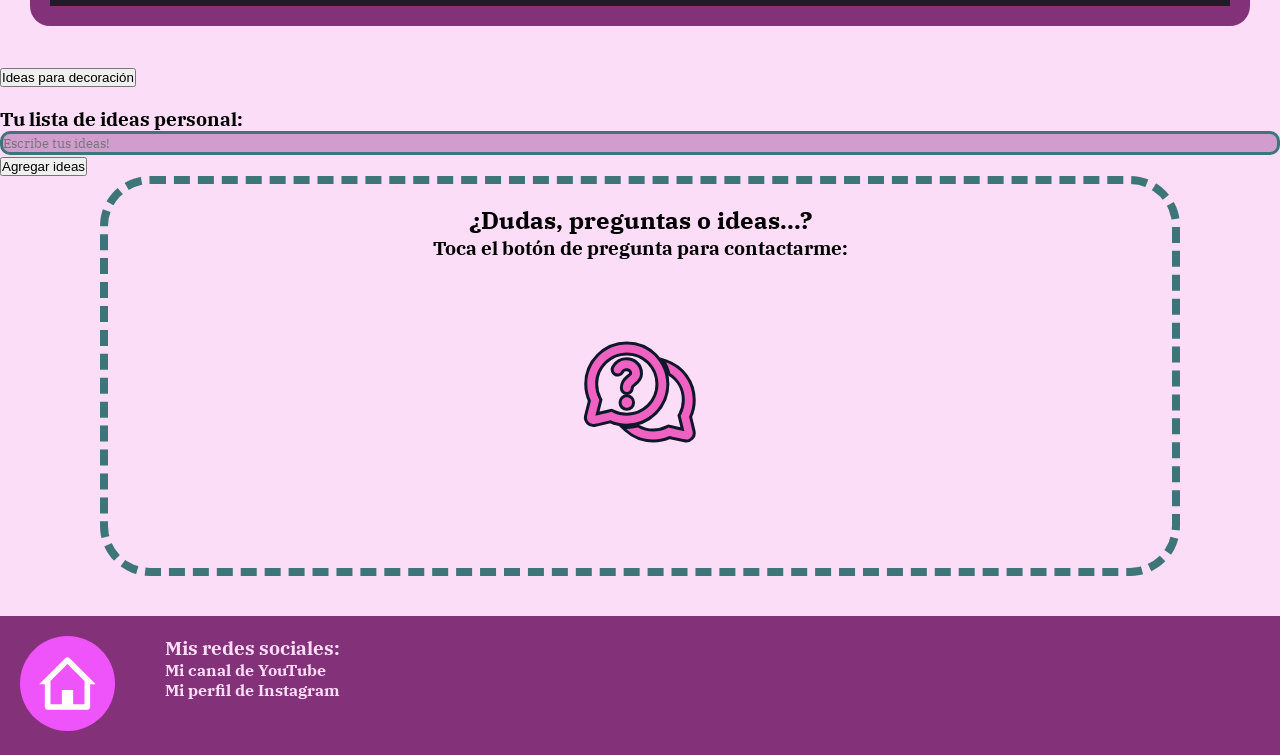
==== commit 7f3e3202: "feat: Agrego lista de ideas personal para el usuario" ====
--- a/index.html
+++ b/index.html
@@ -242,6 +242,12 @@
                 <button id="mostrar">Ideas para decoración</button>
                 <ul id="list"></ul>
                 <br><br>
+
+                <!-- Lista personal de ideas del usuario:-->
+                 <h3>Tu lista de ideas personal:</h3>
+                <input type="text" id="ideas" placeholder="Escribe tus ideas!">
+                <button id="agregar">Agregar ideas</button>
+                <ul id="lista"></ul>
                 </section>
 
                 <section id="contacto" class="contacto">
--- a/style.css
+++ b/style.css
@@ -870,4 +870,14 @@
 
    #list {
     display: none;
-   }+   }
+
+   .advertencia {
+    text-align: center;
+    margin: 15px 0 20px 0;
+    font-weight: bold;
+    min-height: 25px;
+    display: block;
+    font-size: 20px;
+}
+
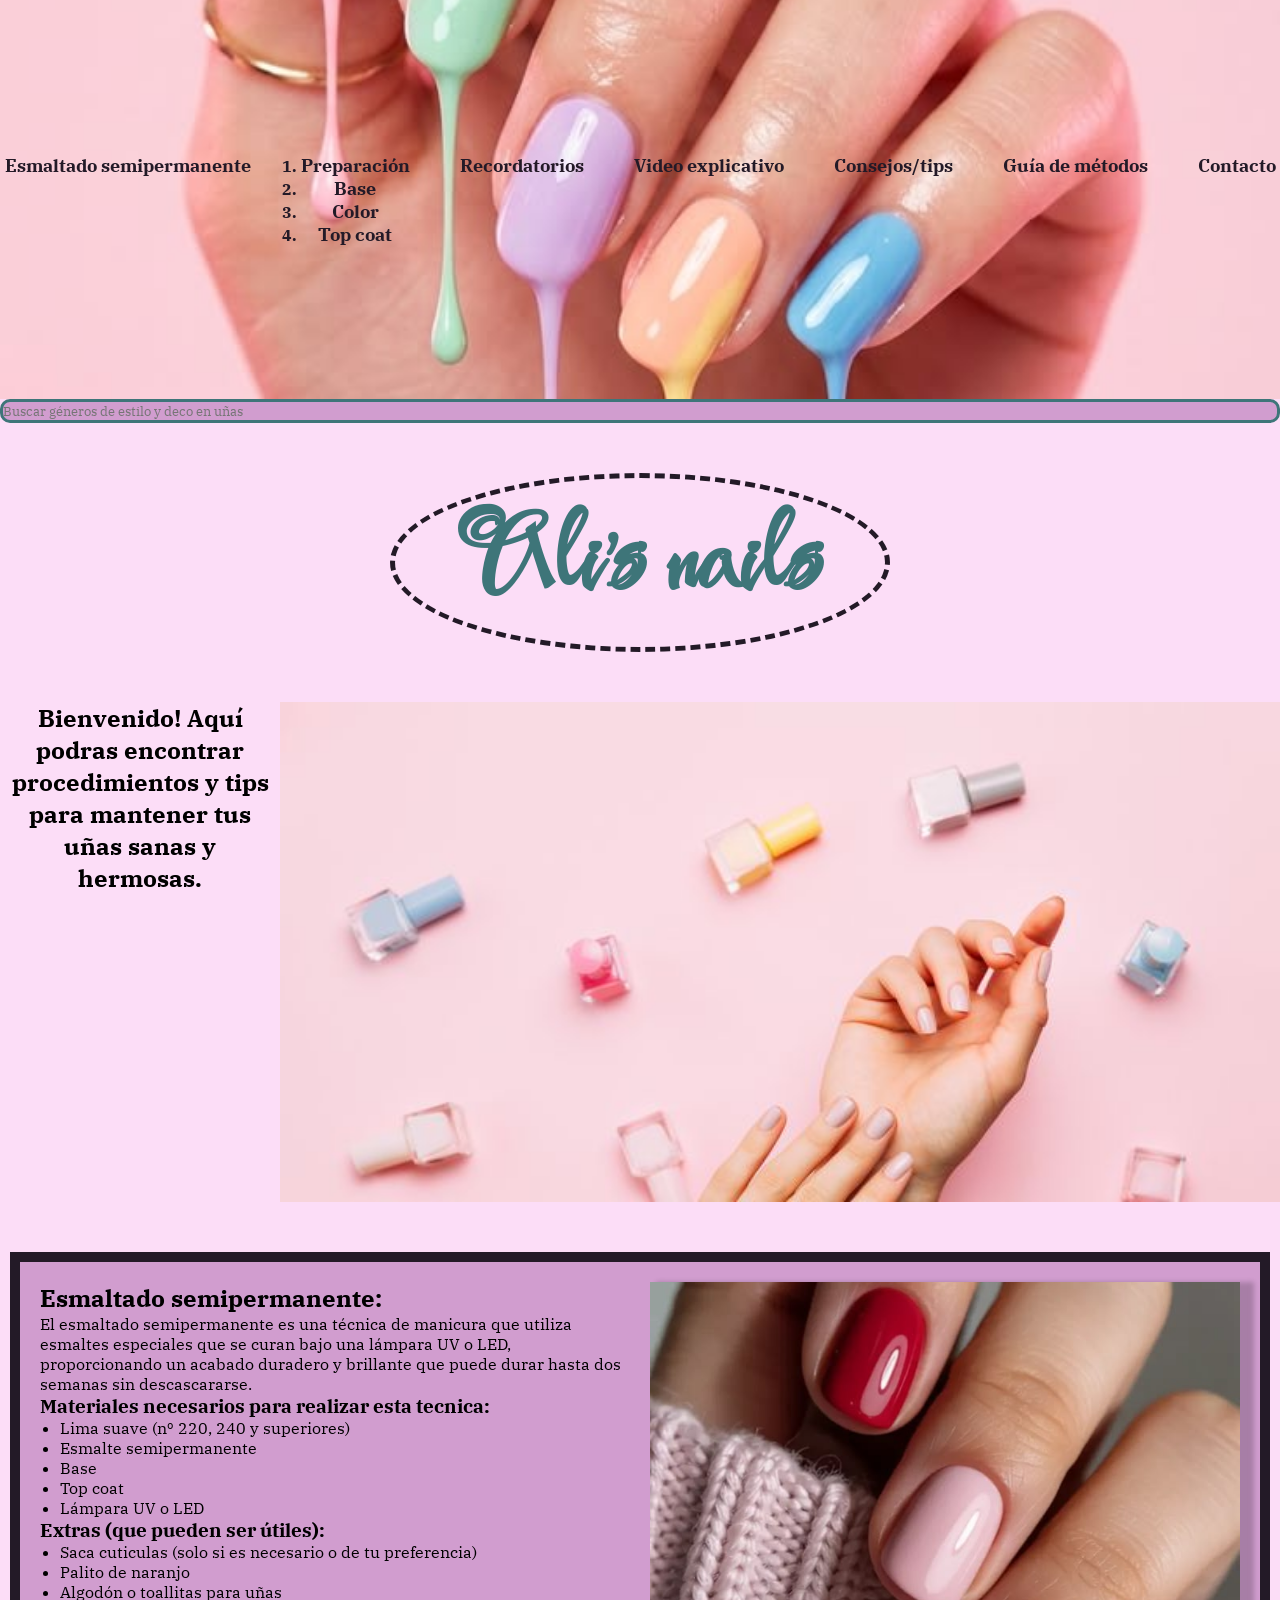
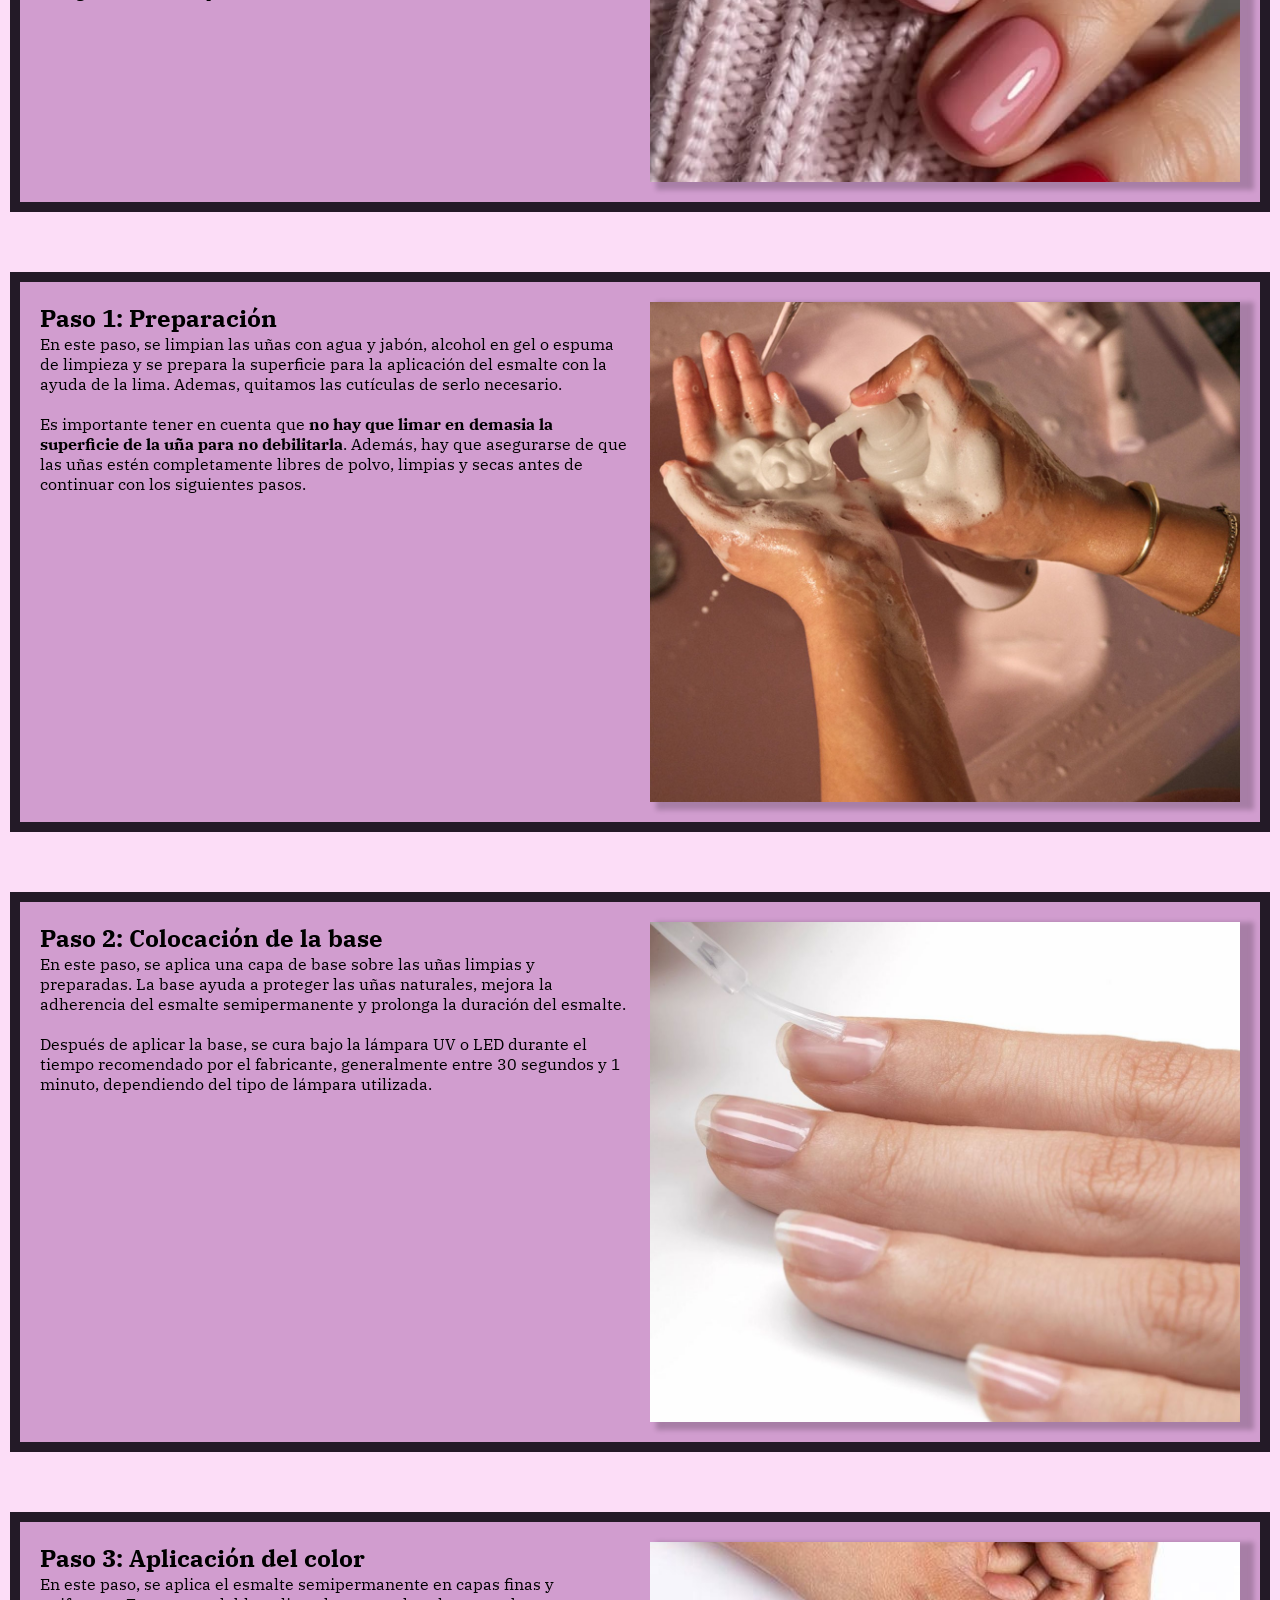
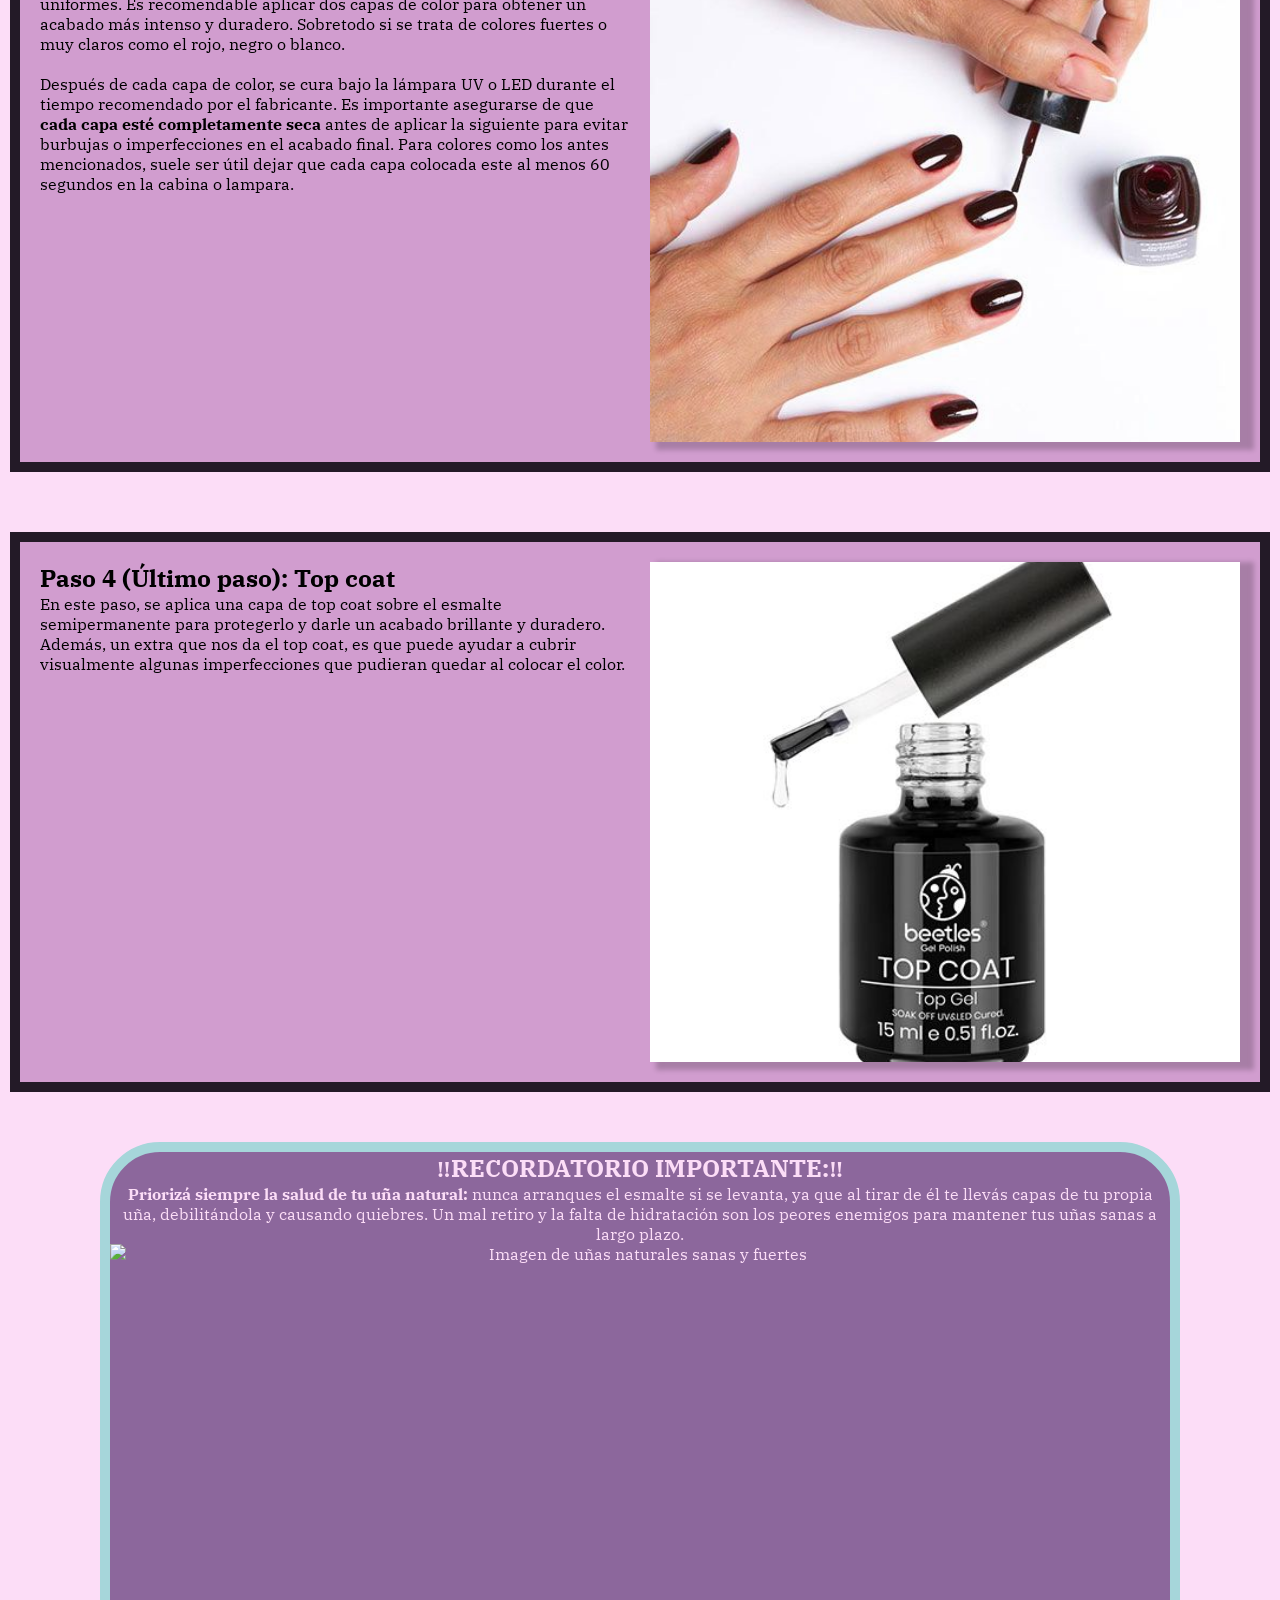
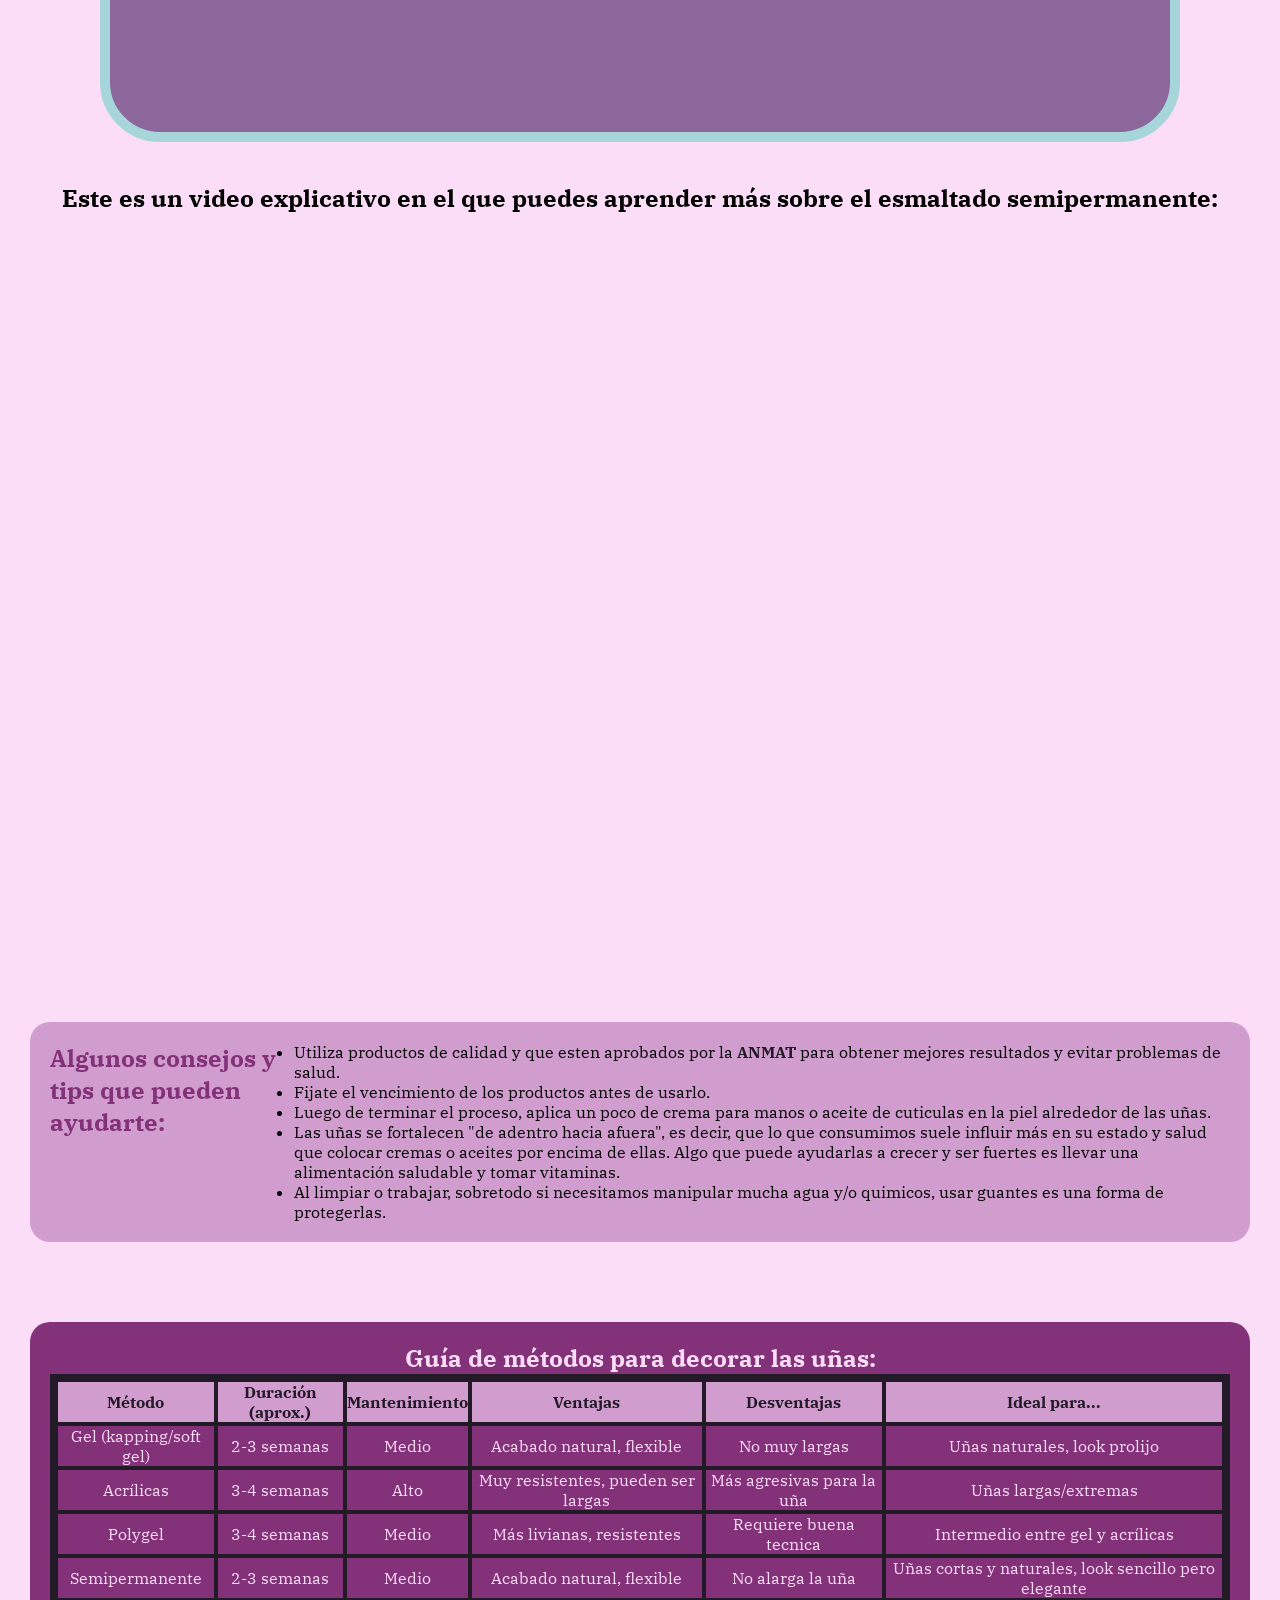
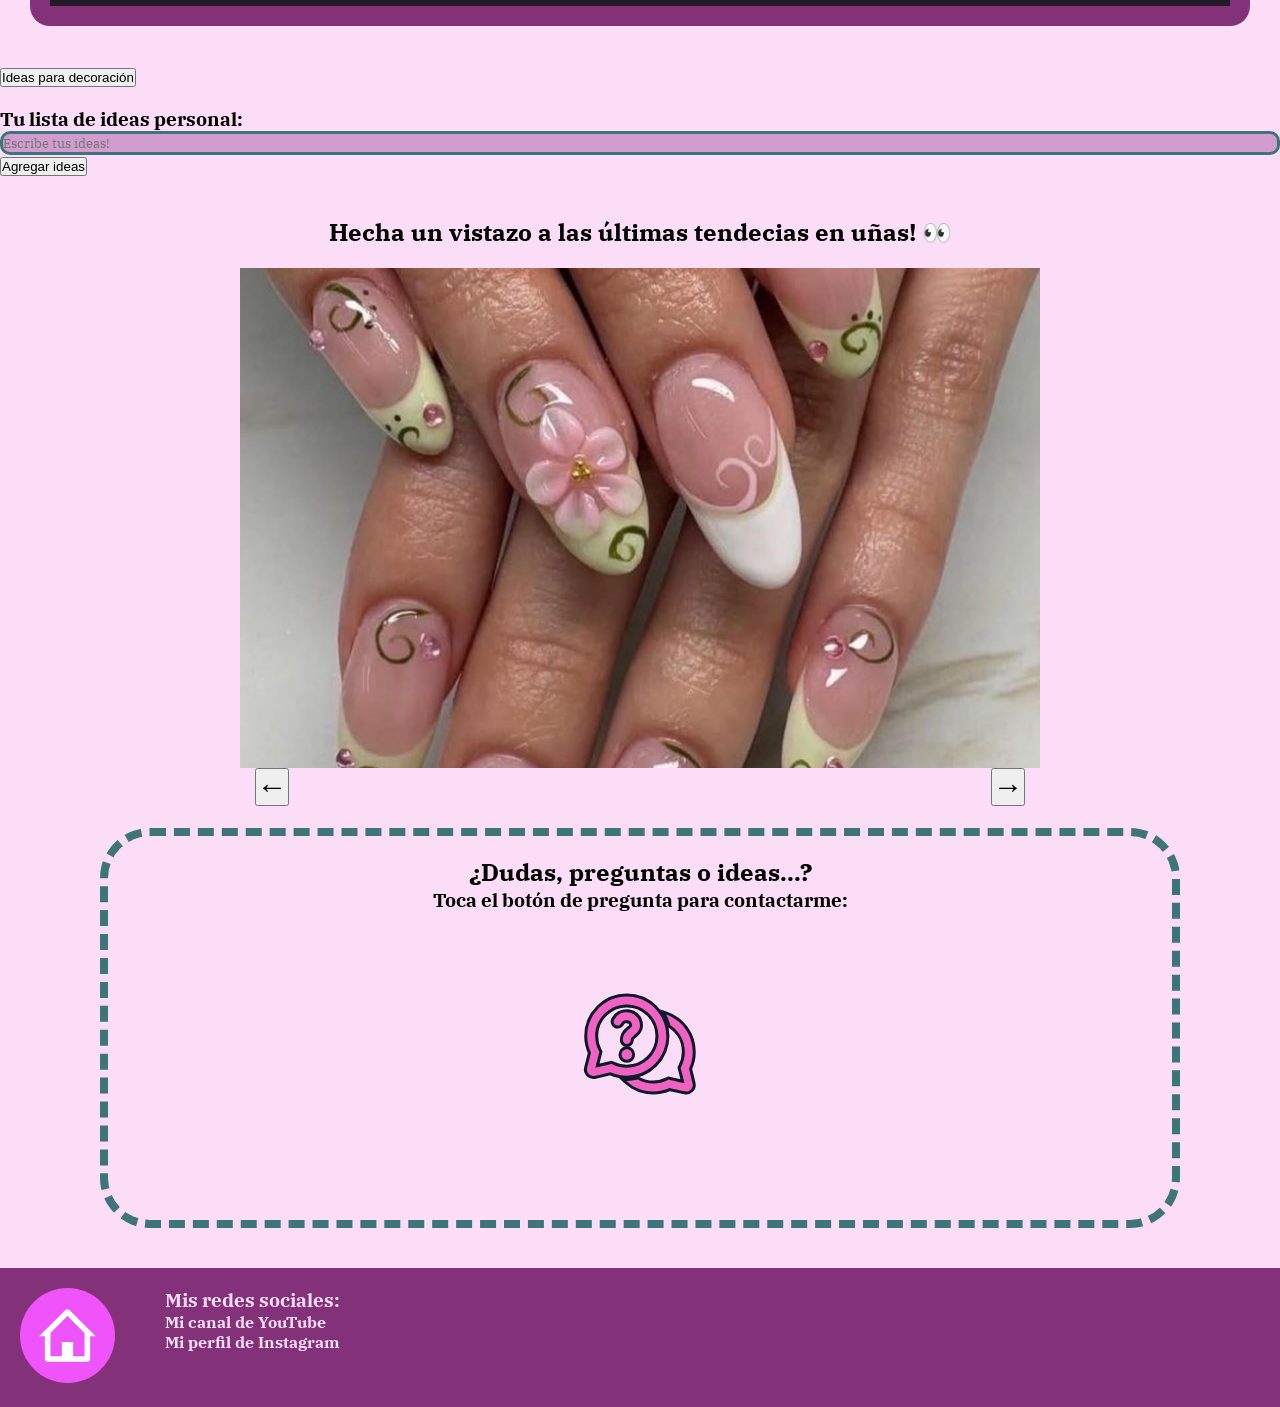
==== commit be07538a: "feat: Agrego carrusel de imagenes con tendencias en uñas" ====
--- a/index.html
+++ b/index.html
@@ -248,7 +248,30 @@
                 <input type="text" id="ideas" placeholder="Escribe tus ideas!">
                 <button id="agregar">Agregar ideas</button>
                 <ul id="lista"></ul>
-                </section>
+                <br><br>
+                </section>
+                
+                <section>
+                 <!--Carrusel de imagenes:-->
+                 <h2 class="tendencias">Hecha un vistazo a las últimas tendecias en uñas! 👀</h2>
+                 <div id="carrusel">
+                     <div id="contenedor">
+                         <div id="imagenes">
+                             <img src="Imagenes/carr1.jpg" alt="Imagen 1">
+                             <img src="Imagenes/carr2.jpg" alt="Imagen 2">
+                             <img src="Imagenes/carr3.jpg" alt="Imagen 3">
+                             <img src="Imagenes/carr4.jpg" alt="Imagen 4">
+                             <img src="Imagenes/carr5.jpg" alt="Imagen 5">
+                         </div>
+                     </div>
+                    
+
+                <button id="prev">←</button>
+                <button id="next">→</button>
+                <br><br>
+               </section>
+            
+        </div>
 
                 <section id="contacto" class="contacto">
                     <h2>¿Dudas, preguntas o ideas...?</h2>
--- a/style.css
+++ b/style.css
@@ -881,3 +881,39 @@
     font-size: 20px;
 }
 
+#carrusel {
+    position: relative;
+    max-width: 800px;
+    margin: 20px auto;
+    overflow: hidden;
+}
+
+#contenedor {
+    position: relative;
+}
+
+#imagenes {
+    display: flex;
+    transition: transform 0.5s ease;
+    width: 100%;
+}
+
+#imagenes img {
+   height: 500px;
+   min-width: 100%;
+   object-fit: cover;
+}
+
+#prev, #next {
+    position: absolute;
+    font-size: 30px;
+
+}
+
+#prev {left: 15px;}
+#next {right: 15px;}
+
+.tendencias {
+    text-align: center;
+    margin: 0px auto;
+}
